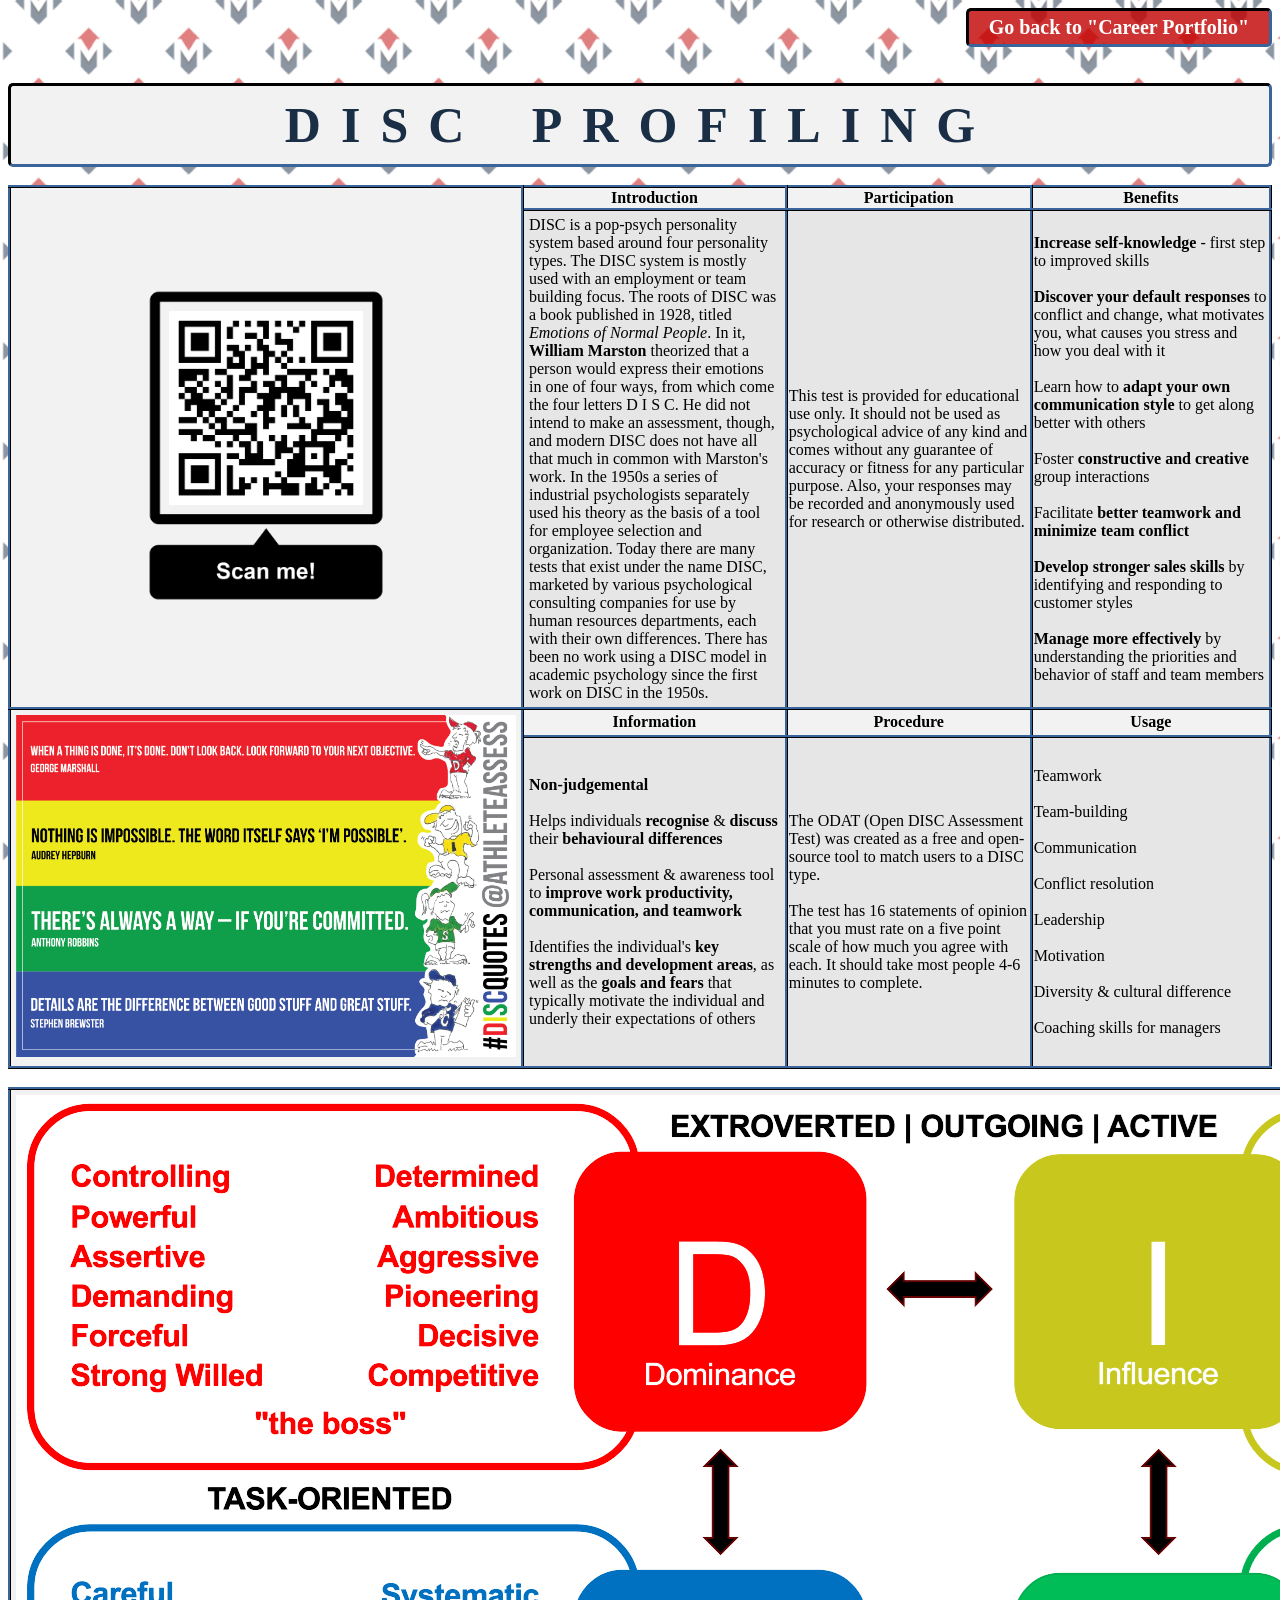
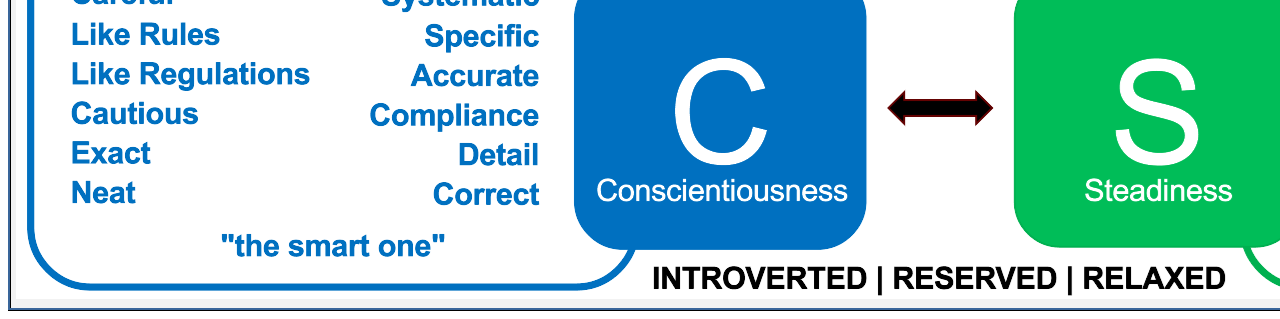
==== index.html @ 86ce3af9 "Update index.html" ====
<!-- Author: Michael John Montano -->
<!-- 1st - 11th Sprint Update: N/A -->
<!-- 12th Sprint Update: 09/07/2024 (Deadline: 09/15/2024)-->

<!DOCTYPE html>
<html>
<head>
    <link rel="stylesheet" type="text/css" href="styles.css">
    <link rel="icon" href="medal.png" type="image/x-icon">
    <link rel="shortcut icon" href="medal.png" type="image/x-icon">
</head>

<body>
<div class="background"></div>
<div class="center-container"><a href="https://mjamontano.github.io/Career_Portfolio/" class="home-button">Go back to "Career Portfolio"</a></div>
<br><br>
<div class="logo">DISC Profiling</div>
<br>
<table id="table1">
    <tr>
        <th rowspan="2"><img src="QR code.png" alt="QR code for DISC Assessment Test" class="badge1"></th>
        <th>Introduction</th>
        <th>Participation</th>
        <th>Benefits</th>
    </tr>
    <tr>
        <td>DISC is a pop-psych personality system based around four personality types. The DISC system is mostly used with an employment or team building focus. The roots of DISC was a book published in 1928, titled <i>Emotions of Normal People</i>. In it, <b>William Marston</b> theorized that a person would express their emotions in one of four ways, from which come the four letters D I S C. He did not intend to make an assessment, though, and modern DISC does not have all that much in common with Marston's work. In the 1950s a series of industrial psychologists separately used his theory as the basis of a tool for employee selection and organization. Today there are many tests that exist under the name DISC, marketed by various psychological consulting companies for use by human resources departments, each with their own differences. There has been no work using a DISC model in academic psychology since the first work on DISC in the 1950s.</td>        
        <td>This test is provided for educational use only. It should not be used as psychological advice of any kind and comes without any guarantee of accuracy or fitness for any particular purpose. Also, your responses may be recorded and anonymously used for research or otherwise distributed.</td>       
        <td><b>Increase self-knowledge</b> - first step to improved skills<br><br><b>Discover your default responses</b> to conflict and change, what motivates you, what causes you stress and how you deal with it<br><br>Learn how to <b>adapt your own communication style</b> to get along better with others<br><br>Foster <b>constructive and creative</b> group interactions<br><br>Facilitate <b>better teamwork and minimize team conflict</b><br><br><b>Develop stronger sales skills</b> by identifying and responding to customer styles<br><br><b>Manage more effectively</b> by understanding the priorities and behavior of staff and team members</td>
    </tr>
    <tr>
        <th rowspan="2"><img src="quotes.png" alt="Quotes per DISC Style" class="badge"></th>
        <th>Information</th>
        <th>Procedure</th>
        <th>Usage</th>
    </tr>
    <tr>         
        <td><b>Non-judgemental</b><br><br>Helps individuals <b>recognise</b> & <b>discuss</b> their <b>behavioural differences</b><br><br>Personal assessment & awareness tool to <b>improve work productivity, communication, and teamwork</b><br><br>Identifies the individual's <b>key strengths and development areas</b>, as well as the <b>goals and fears</b> that typically motivate the individual and underly their expectations of others</td>       
        <td>The ODAT (Open DISC Assessment Test) was created as a free and open-source tool to match users to a DISC type.<br><br>The test has 16 statements of opinion that you must rate on a five point scale of how much you agree with each. It should take most people 4-6 minutes to complete.</td>        
        <td>Teamwork<br><br>Team-building<br><br>Communication<br><br>Conflict resolution<br><br>Leadership<br><br>Motivation<br><br>Diversity & cultural difference<br><br>Coaching skills for managers</td>
    </tr>
</table><br>
<table id="table2">
    <tr>
        <th><img src="summary.png" alt="DISC Diagram" class="badge3"></th>
    </tr>
</table>
</body>
</html>
---- styles.css ----
/* 7th Sprint Update: 06/25/2024 (Deadline: 07/07/2024) 
    Changed color scheme from #0000cc to rgba(26, 46, 70, 1) & rgba(194, 0, 0 , 0.80)
    Added classes .background, .center-container, .home-button, .home-button:hover */

<style>
    body {
        background-color: #ffffff; /* Set your desired background color */
    }

    table {
        border-collapse: collapse;
        width: 100%;
    }
        
    table1, table2, table3, th, td {
        border: inset rgba(26, 46, 70, 1);
    }

    h1, h2, h3 {
        padding: 5px;
    }

    tr:nth-child(odd) {
        background-color: #f2f2f2;
    }   

    tr:nth-child(even) {
        background-color: #e6e6e6;
    }

    .background {
        background-image: url('Watermark 2.png');
        background-position: center; /* Centers the background image within the container */
        background-size: cover; /* Adjusts the size of the background image to cover the entire container */
        height: 100%;
        left: 0;
        position: fixed;
        top: 0;
        width: 100%;
        z-index: -1; /* Ensure the background is behind other content */
    }

    .badge {
        width: 500px; /* Set the desired width */
        height: auto; /* Maintain the aspect ratio */
    }

    .badge1 {
        width: 250px; /* Set the desired width */
        height: auto; /* Maintain the aspect ratio */
        margin-left: 125px;
        margin-right: 125px;  
    }

    .center-container {
        text-align: right;
    }

    /* Style for the home button */
    .home-button {
        display: inline-block;
        background-color: rgba(194, 0, 0 , 0.80);
        color: #fff;
        text-decoration: none;
        padding: 5px 20px;
        border-radius: 5px;
        font-size: 20px;
        font-weight: bold;
        border: solid;
        cursor: pointer;
        transition: background-color 0.3s ease;
        border: inset rgba(26, 46, 70, 1);
    }
    
    .home-button:hover {
        background-color: rgba(26, 46, 70, 1); /* Darker shade of the primary color on hover */
    }

    /* Logo styling */
    .logo {
        background-color: #f2f2f2; /* Background color of the logo */
        border: inset rgba(26, 46, 70, 1); /* Border color */
        border-radius: 5px; /* Rounded corners */
        color: rgba(26, 46, 70, 1); /* Change the color as needed */
        font-size: 50px;
        font-weight: bold;
        letter-spacing: 20px;
        padding: 10px;
        text-align: center;
        text-transform: uppercase;
        word-spacing: 15px;
    }

    .underline {
        text-decoration: underline;
    }

    /* Set fixed widths for columns */
    th:nth-child(1), td:nth-child(1) {
        width: 200px;
        padding: 5px;
    }

    th:nth-child(2) {
        width: 550px;
        text-align: center;
    }

    td:nth-child(2) {
        width: 550px;
        text-align: left;
    }

    th:nth-child(3) {
        width: 350px;
        text-align: center;
    }

    td:nth-child(3) {
        width: 350px;
        text-align: left;
    }

    th:nth-child(4) {
        width: 500px;
        text-align: center;
    }
    
    td:nth-child(4) {
        width: 500px;
        text-align: left;
    }

</style>
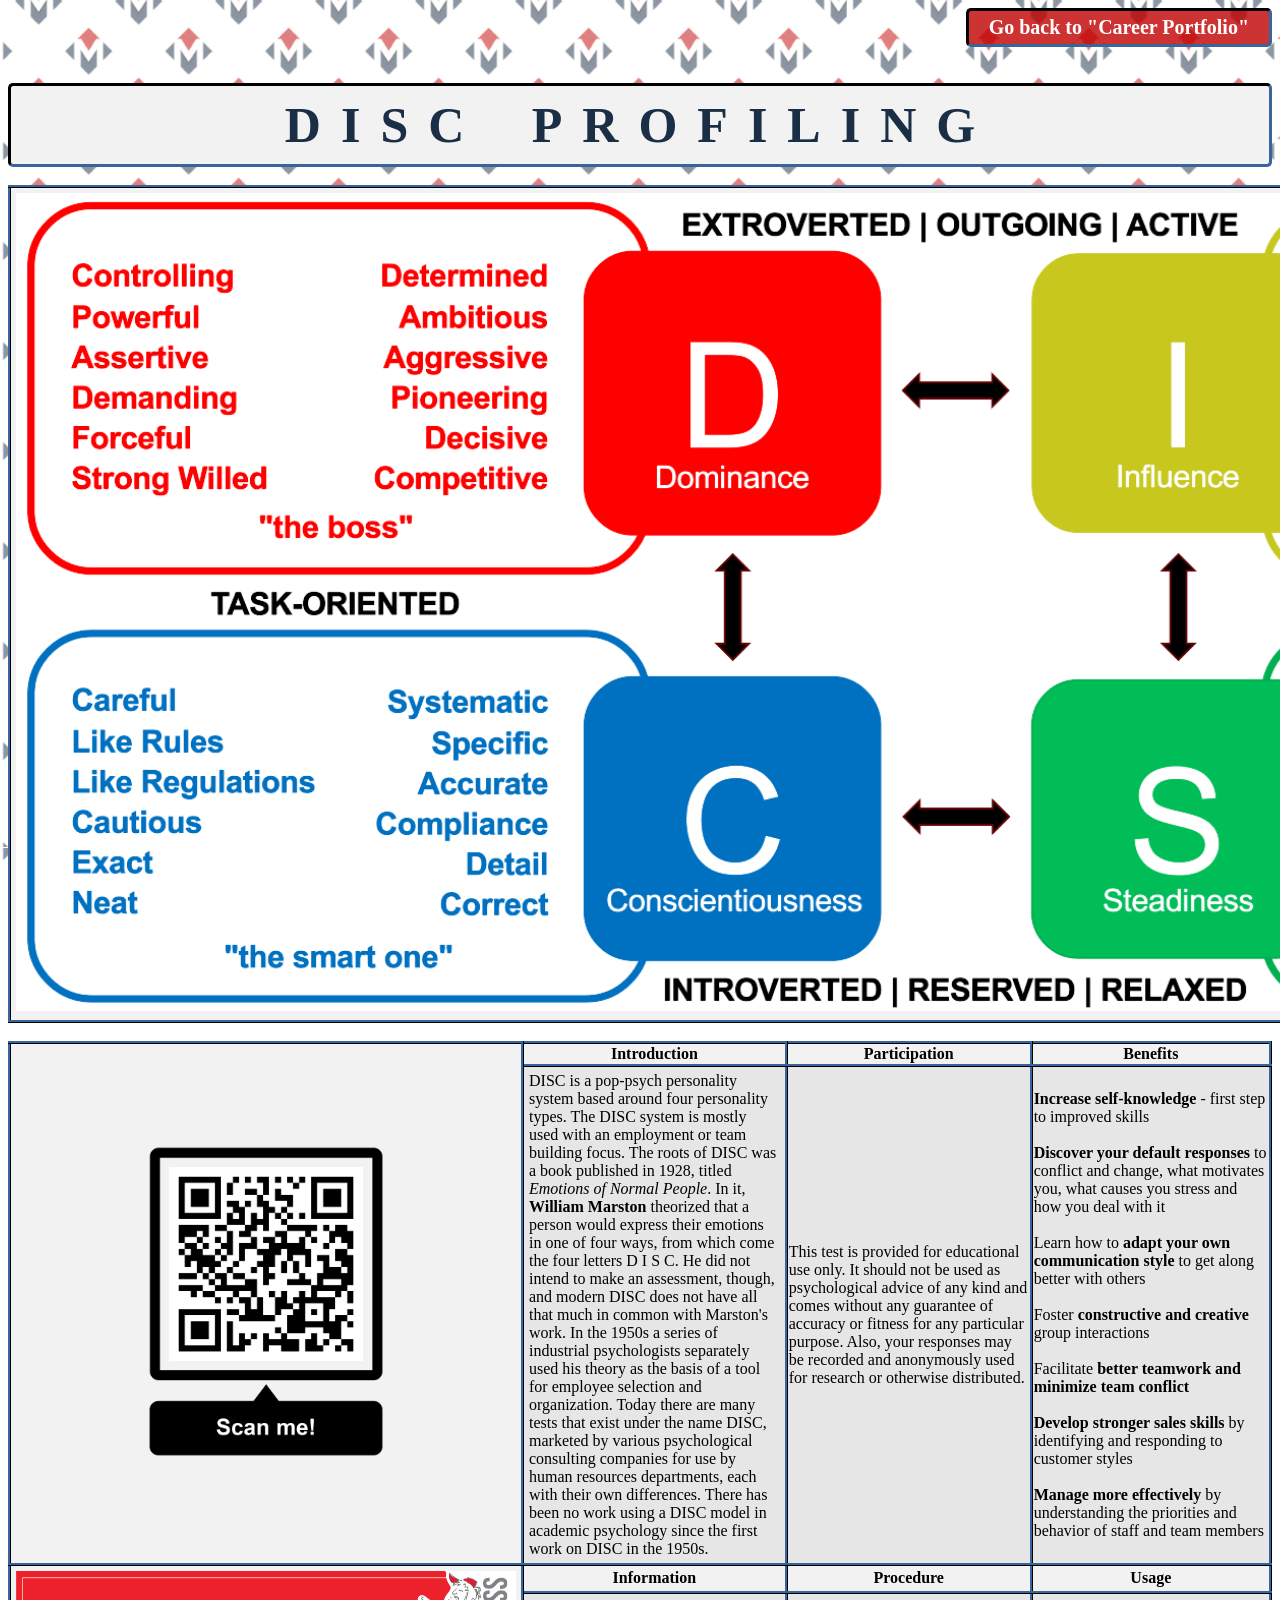
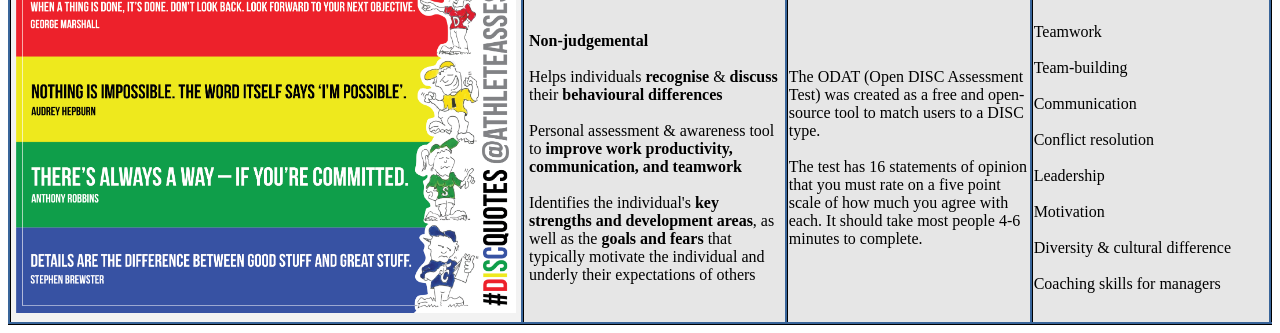
==== commit e7723dea: "Update index.html" ====
--- a/index.html
+++ b/index.html
@@ -17,6 +17,11 @@
 <div class="logo">DISC Profiling</div>
 <br>
 <table id="table1">
+    <tr>
+        <th><img src="summary.png" alt="DISC Diagram" class="badge3"></th>
+    </tr>
+</table><br>
+<table id="table2">
     <tr>
         <th rowspan="2"><img src="QR code.png" alt="QR code for DISC Assessment Test" class="badge1"></th>
         <th>Introduction</th>
@@ -39,11 +44,6 @@
         <td>The ODAT (Open DISC Assessment Test) was created as a free and open-source tool to match users to a DISC type.<br><br>The test has 16 statements of opinion that you must rate on a five point scale of how much you agree with each. It should take most people 4-6 minutes to complete.</td>        
         <td>Teamwork<br><br>Team-building<br><br>Communication<br><br>Conflict resolution<br><br>Leadership<br><br>Motivation<br><br>Diversity & cultural difference<br><br>Coaching skills for managers</td>
     </tr>
-</table><br>
-<table id="table2">
-    <tr>
-        <th><img src="summary.png" alt="DISC Diagram" class="badge3"></th>
-    </tr>
 </table>
 </body>
 </html>
--- a/styles.css
+++ b/styles.css
@@ -50,6 +50,11 @@
         height: auto; /* Maintain the aspect ratio */
         margin-left: 125px;
         margin-right: 125px;  
+    }
+
+    .badge3 {
+        width: 1880px; /* Set the desired width */
+        height: auto; /* Maintain the aspect ratio */
     }
 
     .center-container {
@@ -131,4 +136,4 @@
         text-align: left;
     }
 
-</style>+</style>
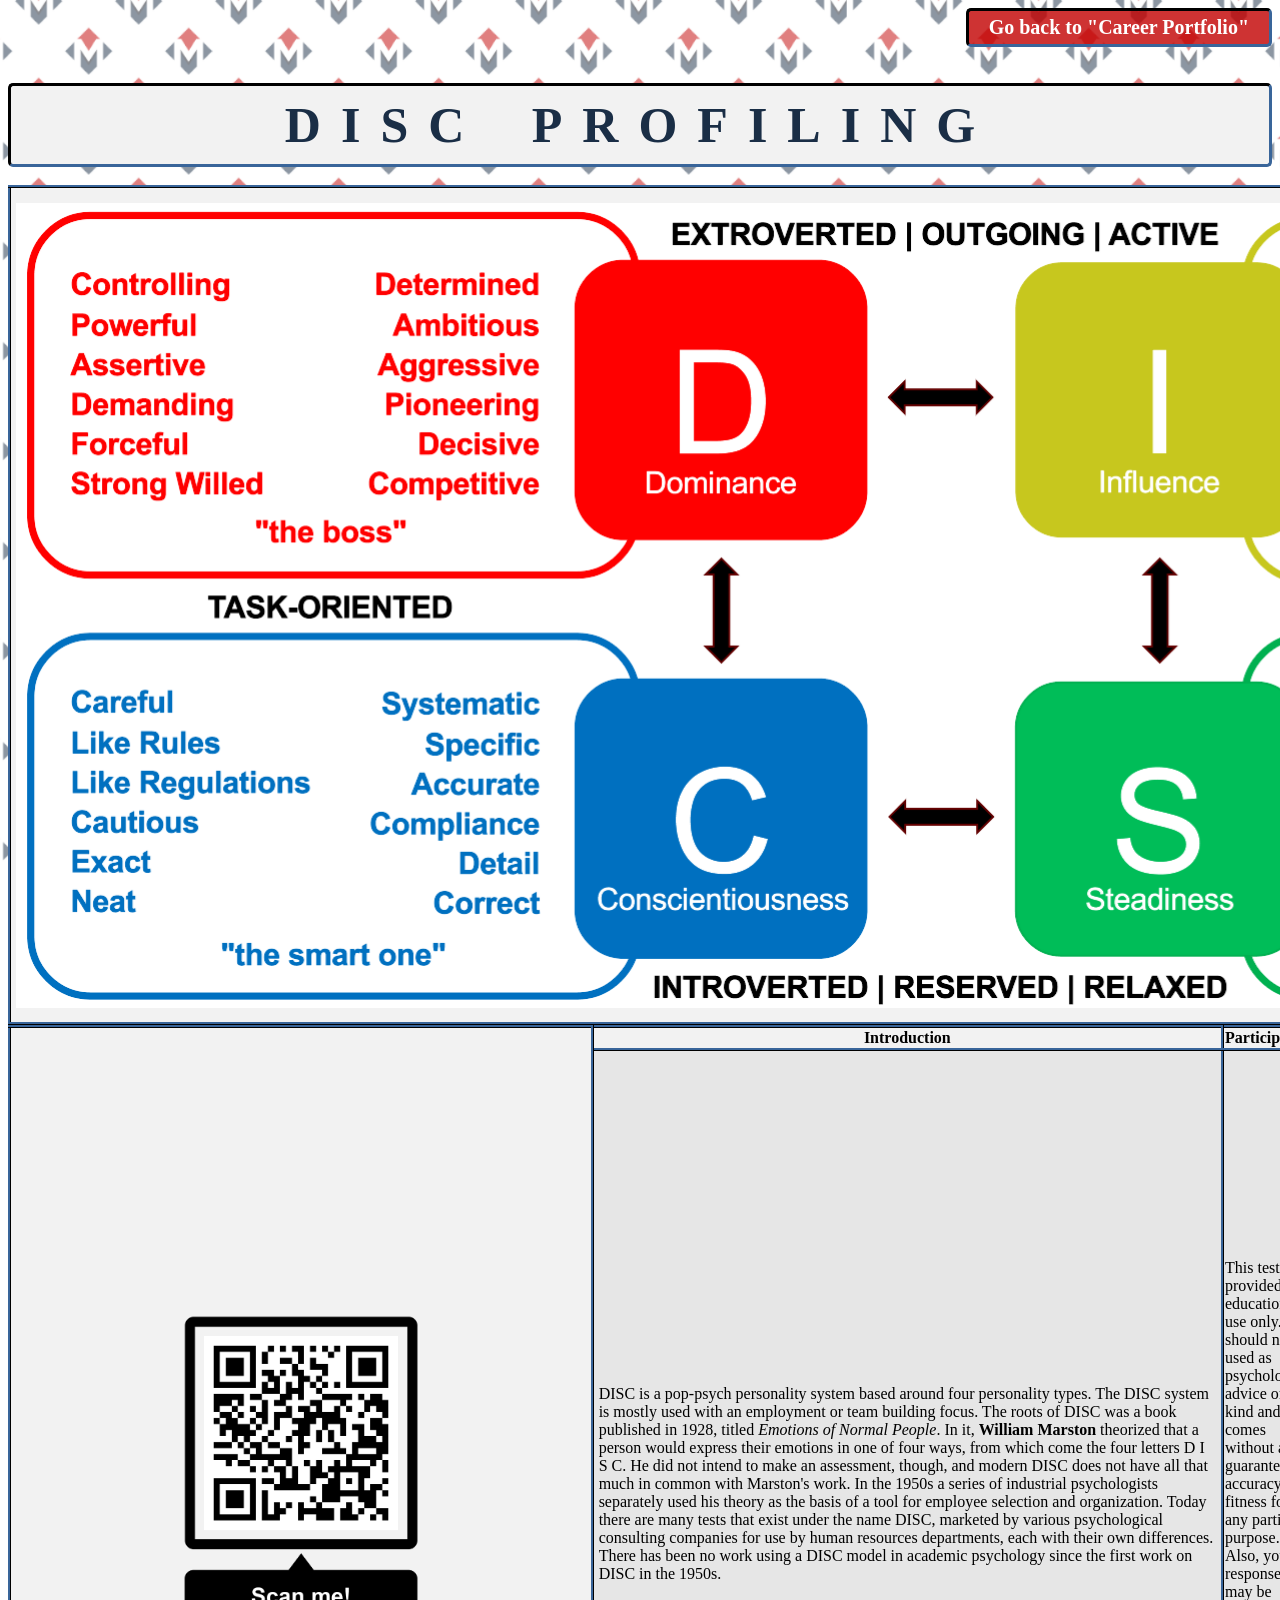
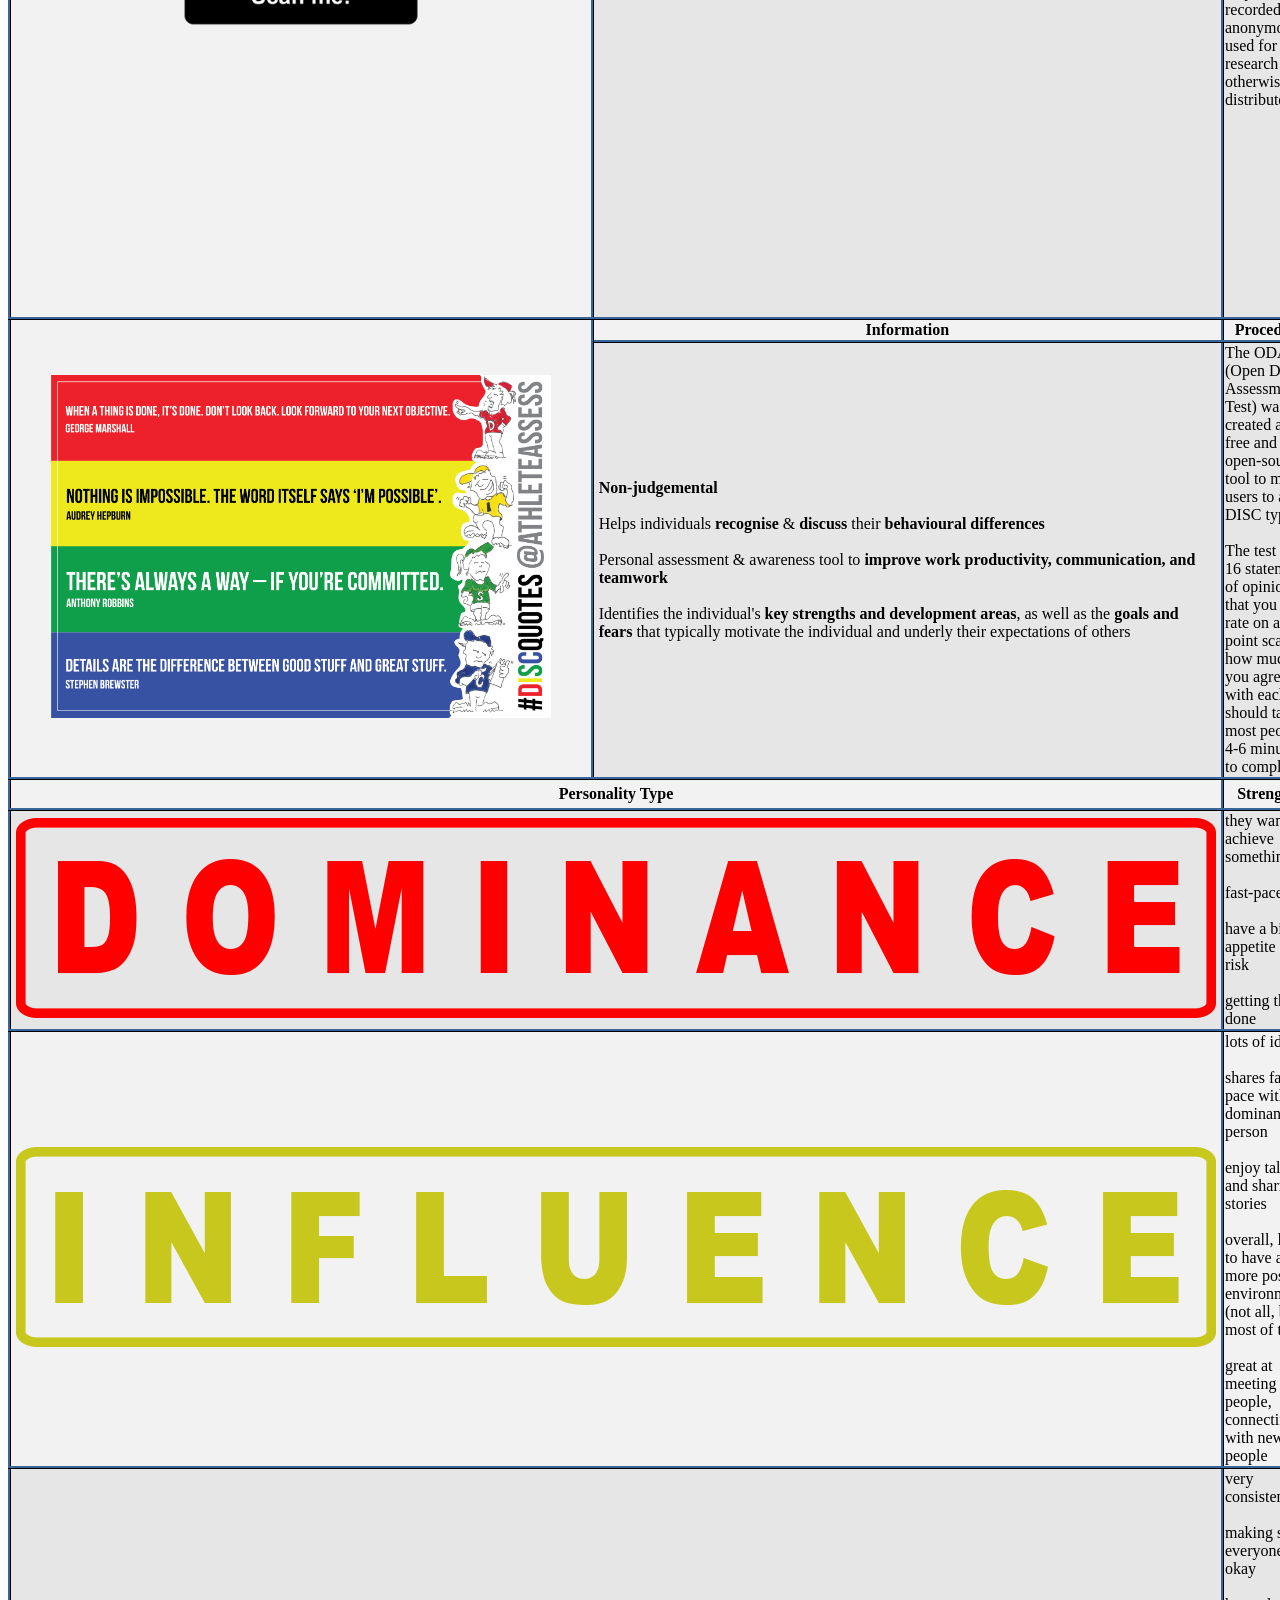
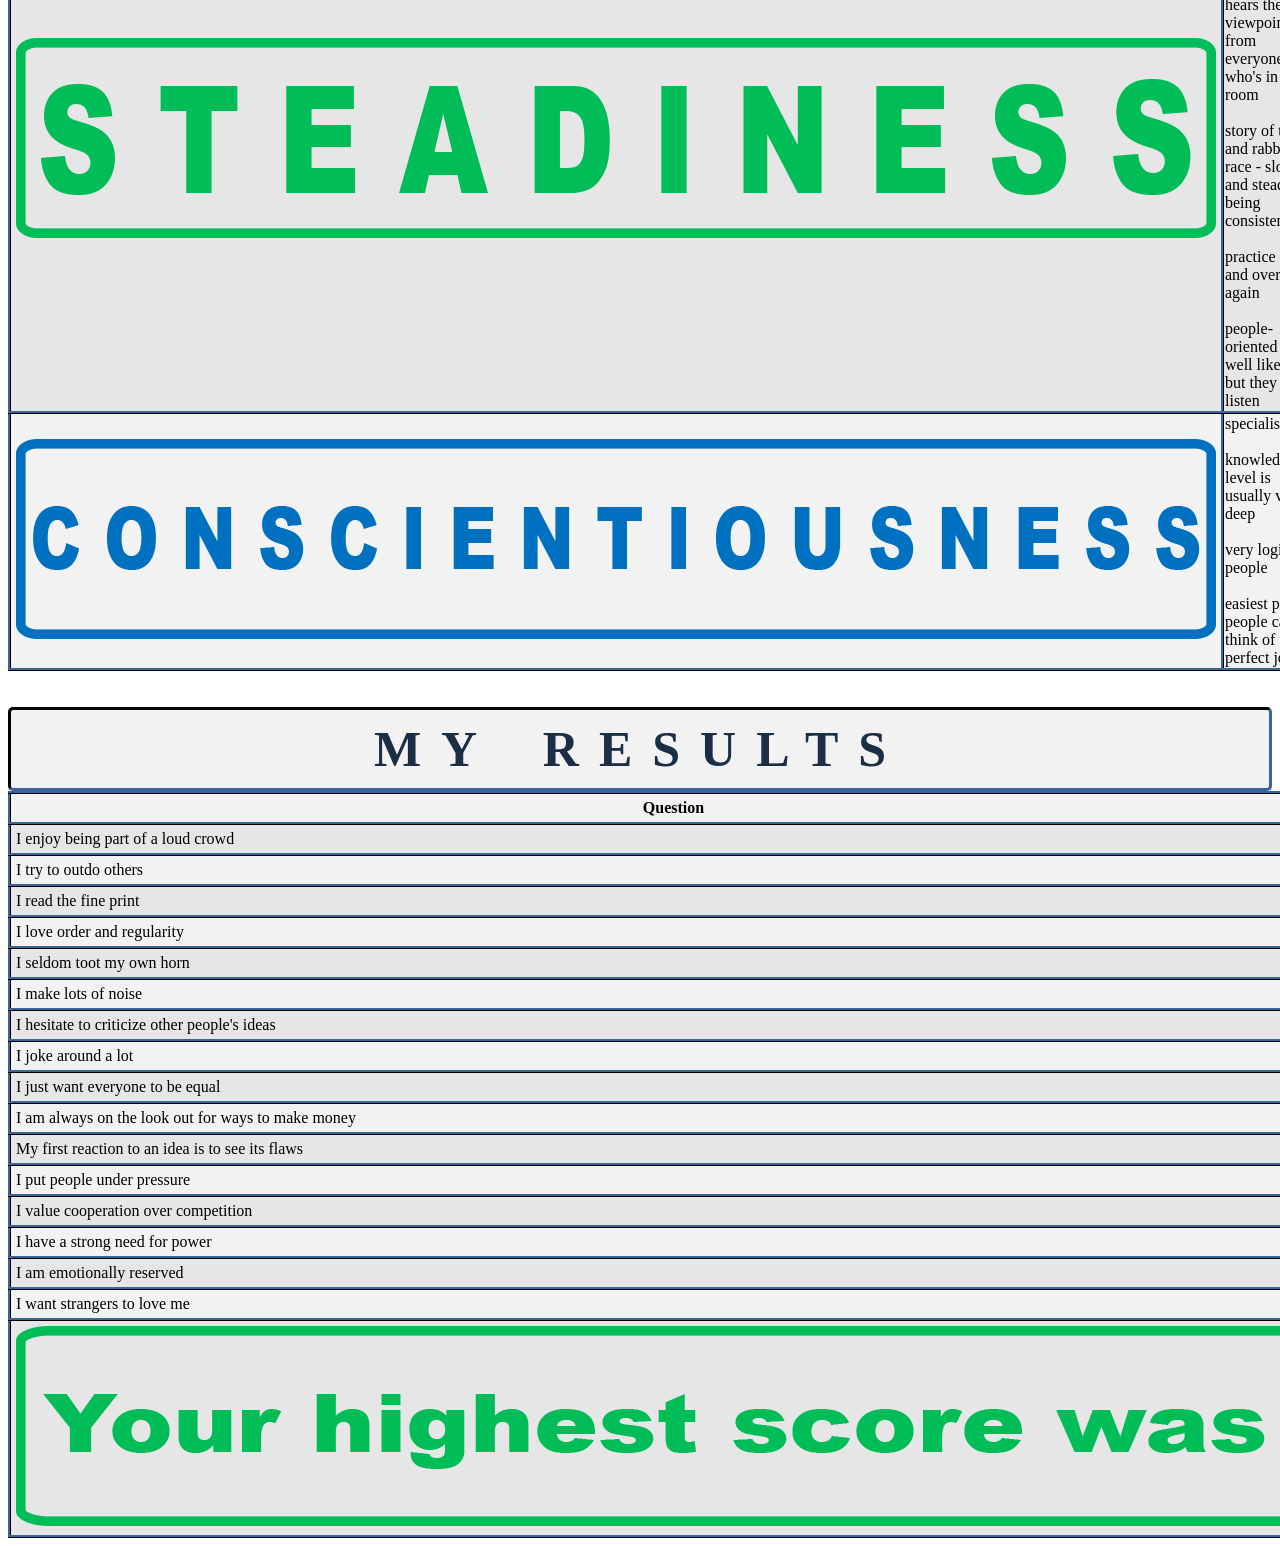
==== commit 5afb239a: "Update index.html" ====
--- a/index.html
+++ b/index.html
@@ -1,6 +1,7 @@
 <!-- Author: Michael John Montano -->
 <!-- 1st - 11th Sprint Update: N/A -->
 <!-- 12th Sprint Update: 09/07/2024 (Deadline: 09/15/2024)-->
+    <!-- 09/08/2024 Update: Added the Strengths and Weaknesses table & My Results summary-->
 
 <!DOCTYPE html>
 <html>
@@ -20,7 +21,7 @@
     <tr>
         <th><img src="summary.png" alt="DISC Diagram" class="badge3"></th>
     </tr>
-</table><br>
+</table>
 <table id="table2">
     <tr>
         <th rowspan="2"><img src="QR code.png" alt="QR code for DISC Assessment Test" class="badge1"></th>
@@ -44,6 +45,106 @@
         <td>The ODAT (Open DISC Assessment Test) was created as a free and open-source tool to match users to a DISC type.<br><br>The test has 16 statements of opinion that you must rate on a five point scale of how much you agree with each. It should take most people 4-6 minutes to complete.</td>        
         <td>Teamwork<br><br>Team-building<br><br>Communication<br><br>Conflict resolution<br><br>Leadership<br><br>Motivation<br><br>Diversity & cultural difference<br><br>Coaching skills for managers</td>
     </tr>
+    <tr>
+        <th colspan="2">Personality Type</th>
+        <th>Strengths</th>
+        <th>Weaknesses</th>
+    </tr>
+    <tr>
+        <td colspan="2"><img src="dominance.png" alt="Dominance"></td>
+        <td>they want to achieve something<br><br>fast-paced<br><br>have a big appetite for risk<br><br>getting things done</td>
+        <td>don't care so much about other people's emotions</td>
+    </tr>
+    <tr>
+        <td colspan="2"><img src="influence.png" alt="Influence"></td>
+        <td>lots of ideas<br><br>shares fast pace with the dominant person<br><br>enjoy talking and sharing stories<br><br>overall, like to have a more positive environment (not all, but most of them)<br><br>great at meeting new people, connecting with new people</td>
+        <td>not the greatest listeners<br><br>not so great at keeping promises / commitment</td>
+    </tr>
+    <tr>
+        <td colspan="2"><img src="steadiness.png" alt="Steadiness"></td>
+        <td>very consistent<br><br>making sure everyone's okay<br><br>hears the viewpoint from everyone who's in the room<br><br>story of turtle and rabbit race - slow and steady by being consistent<br><br>practice over and over again<br><br>people-oriented as well like I's, but they listen</td>
+        <td>quiter<br><br>shyer<br><br>don't like change</td>
+    </tr>
+    <tr>
+        <td colspan="2"><img src="conscientiousness.png" alt="Conscientiousness"></td>
+        <td>specialist<br><br>knowledge level is usually very deep<br><br>very logical people<br><br>easiest person people can think of for a perfect job</td>
+        <td>little bit shyer<br><br>never get to the point due to the many details to consider<br><br>little bit cold because they care more on logic, facts, the right way</td>
+    </tr>
+</table>
+<br><br>
+<div class="logo">My Results</div>
+<table id="table3">
+    <tr>
+        <th colspan="2">Question</th>
+        <th>Answer</th>
+    </tr>
+    <tr>
+        <td colspan="2">I enjoy being part of a loud crowd</td>
+        <td>Neutral</td>
+    </tr>
+    <tr>
+        <td colspan="2">I try to outdo others</td>
+        <td>Slightly Agree</td>
+    </tr>
+    <tr> 
+        <td colspan="2">I read the fine print</td>
+        <td>Agree</td>
+    </tr>
+    <tr>
+        <td colspan="2">I love order and regularity</td>
+        <td>Agree</td>
+    </tr>
+    <tr>
+        <td colspan="2">I seldom toot my own horn</td>
+        <td>Disagree</td>
+    </tr>
+    <tr>
+        <td colspan="2">I make lots of noise</td>
+        <td>Disagree</td>
+    </tr>
+    <tr>
+        <td colspan="2">I hesitate to criticize other people's ideas</td>
+        <td>Slightly Agree</td>
+    </tr>
+    <tr>
+        <td colspan="2">I joke around a lot</td>
+        <td>Slightly Agree</td>
+    </tr>
+    <tr>
+        <td colspan="2">I just want everyone to be equal</td>
+        <td>Agree</td>
+    </tr>
+    <tr>
+        <td colspan="2">I am always on the look out for ways to make money</td>
+        <td>Agree</td>
+    </tr>
+    <tr>
+        <td colspan="2">My first reaction to an idea is to see its flaws</td>
+        <td>Slightly Agree</td>
+    </tr>
+    <tr>
+        <td colspan="2">I put people under pressure</td>
+        <td>Disagree</td>
+    </tr>
+    <tr>
+        <td colspan="2">I value cooperation over competition</td>
+        <td>Agree</td>
+    </tr>
+    <tr>
+        <td colspan="2">I have a strong need for power</td>
+        <td>Neutral</td>
+    </tr>
+    <tr>
+        <td colspan="2">I am emotionally reserved</td>
+        <td>Slightly Agree</td>
+    </tr>
+    <tr>
+        <td colspan="2">I want strangers to love me</td>
+        <td>Slightly Agree</td>
+    </tr>
+    <tr>
+        <td colspan="3"><img src="score.png" alt="Score"></td>
+    </tr>
 </table>
 </body>
 </html>
--- a/styles.css
+++ b/styles.css
@@ -53,8 +53,10 @@
     }
 
     .badge3 {
-        width: 1880px; /* Set the desired width */
+        width: 1850px; /* Set the desired width */
         height: auto; /* Maintain the aspect ratio */
+        margin-top: 10px;
+        margin-bottom: 5px;
     }
 
     .center-container {
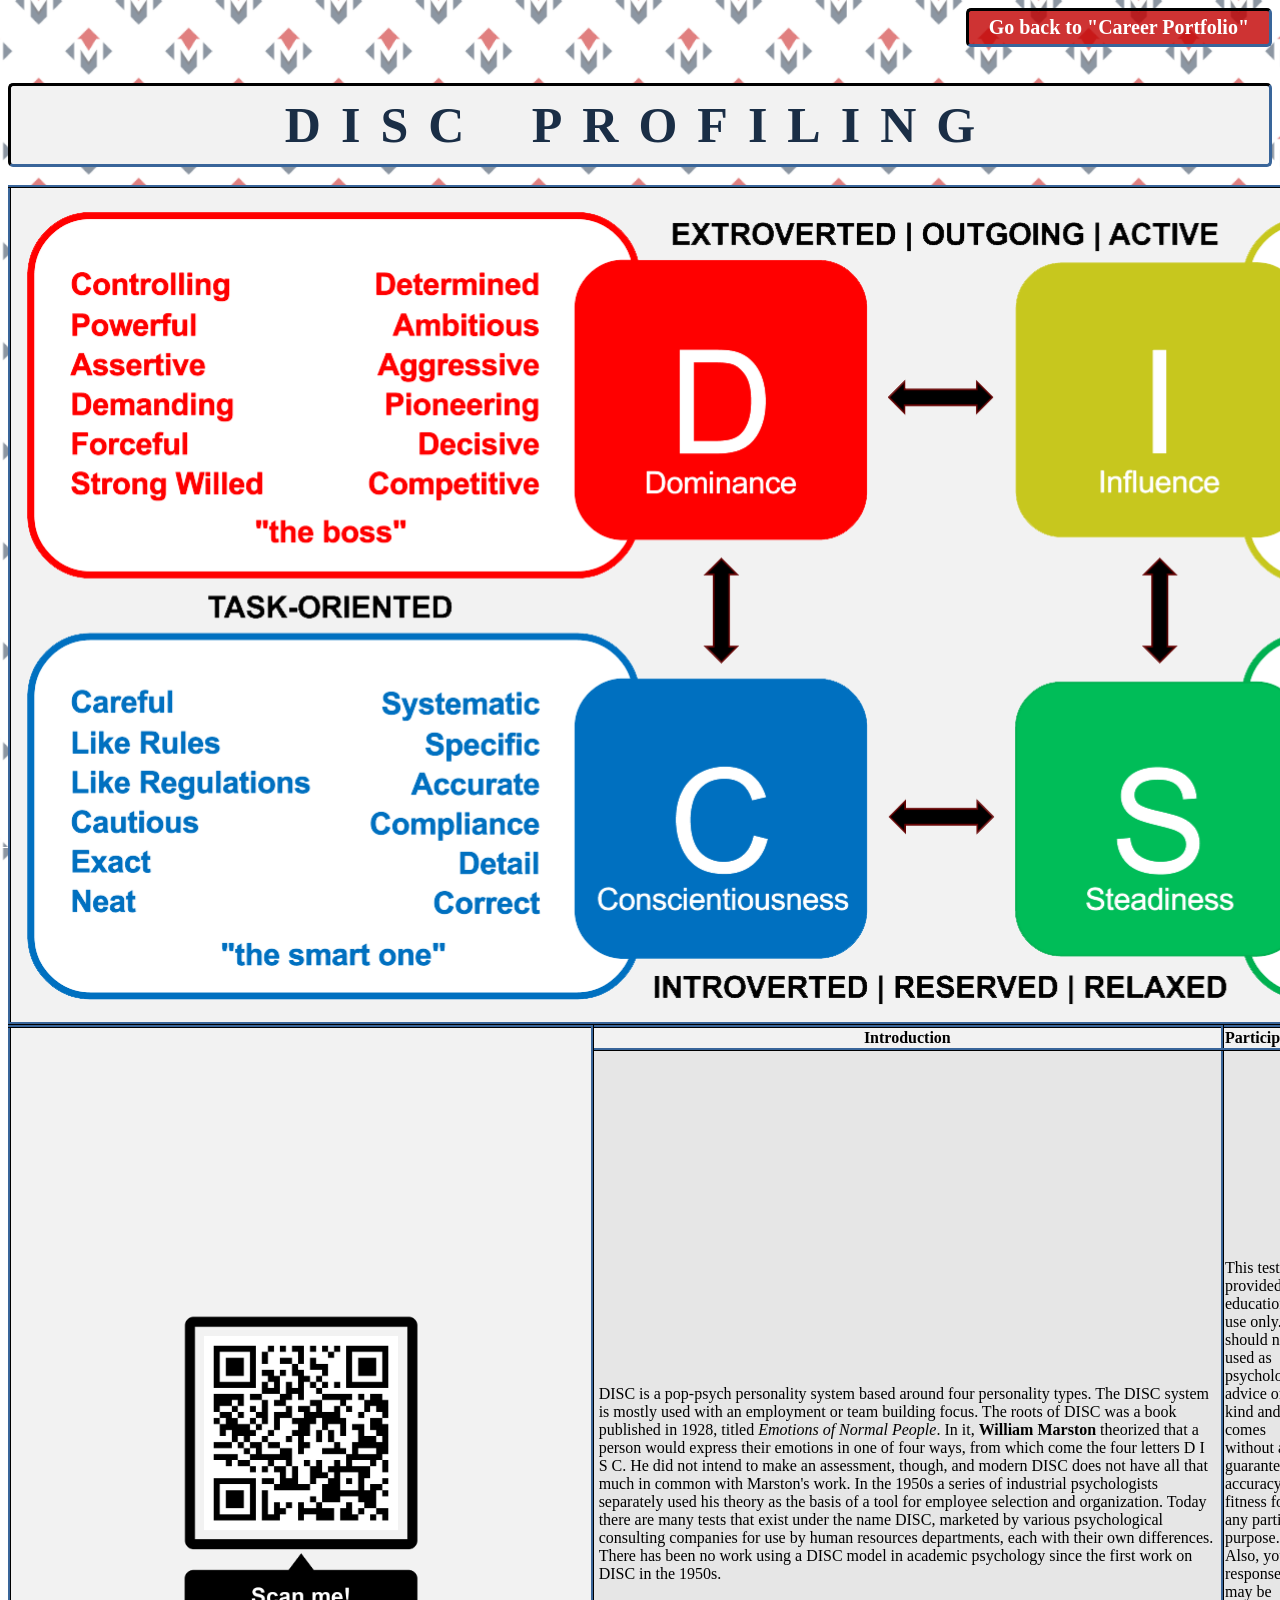
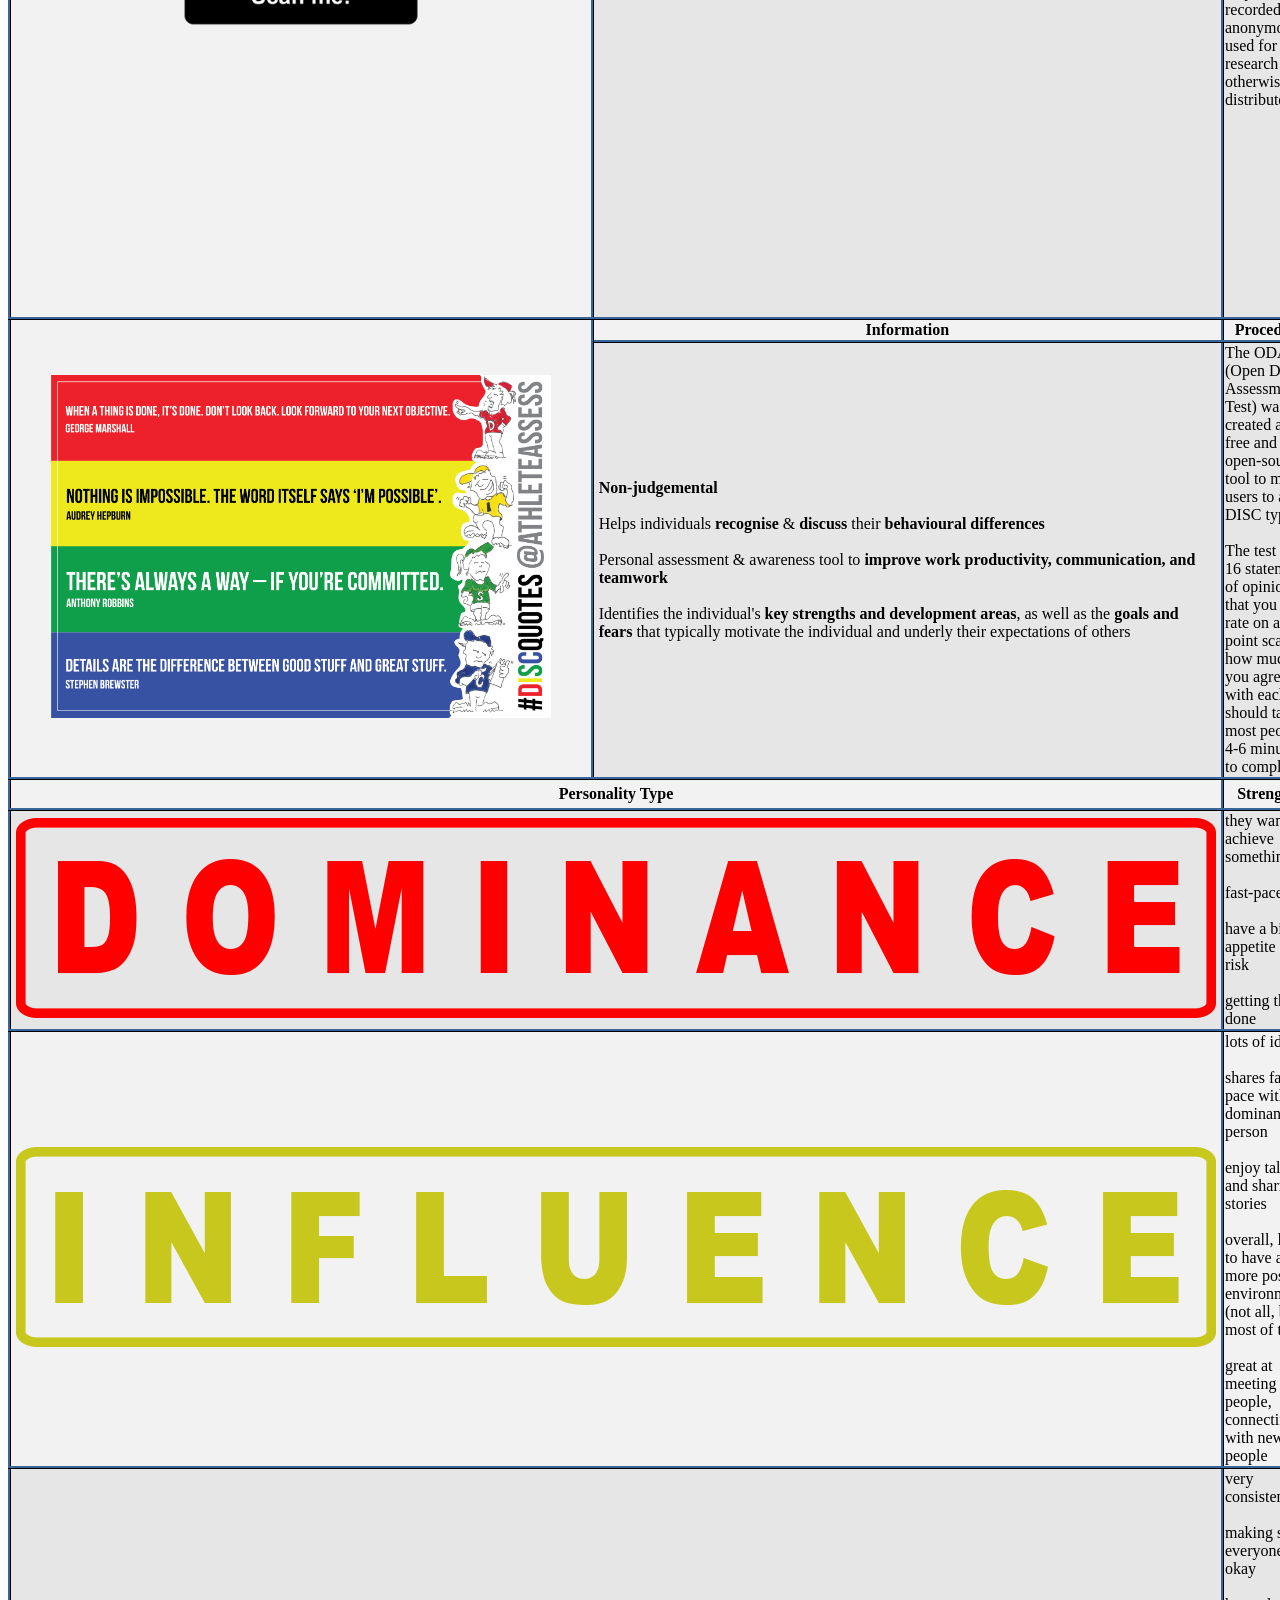
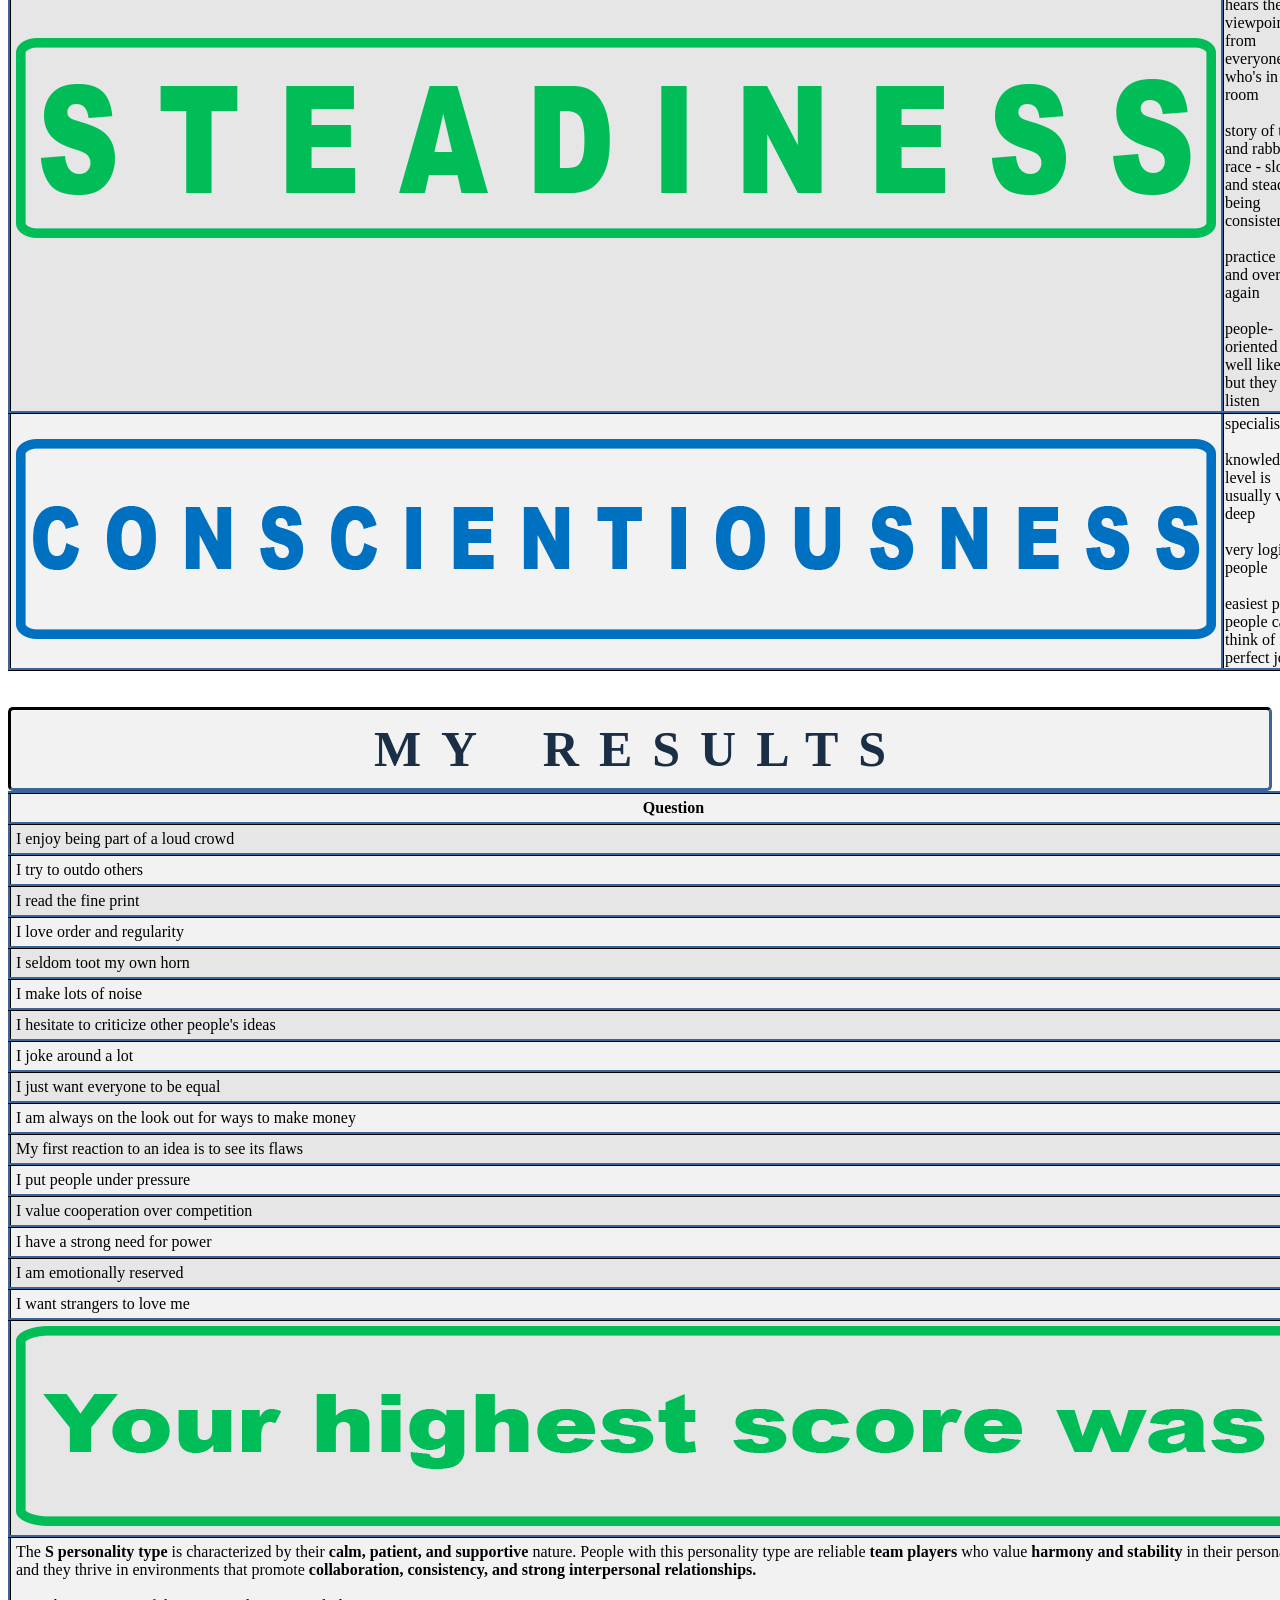
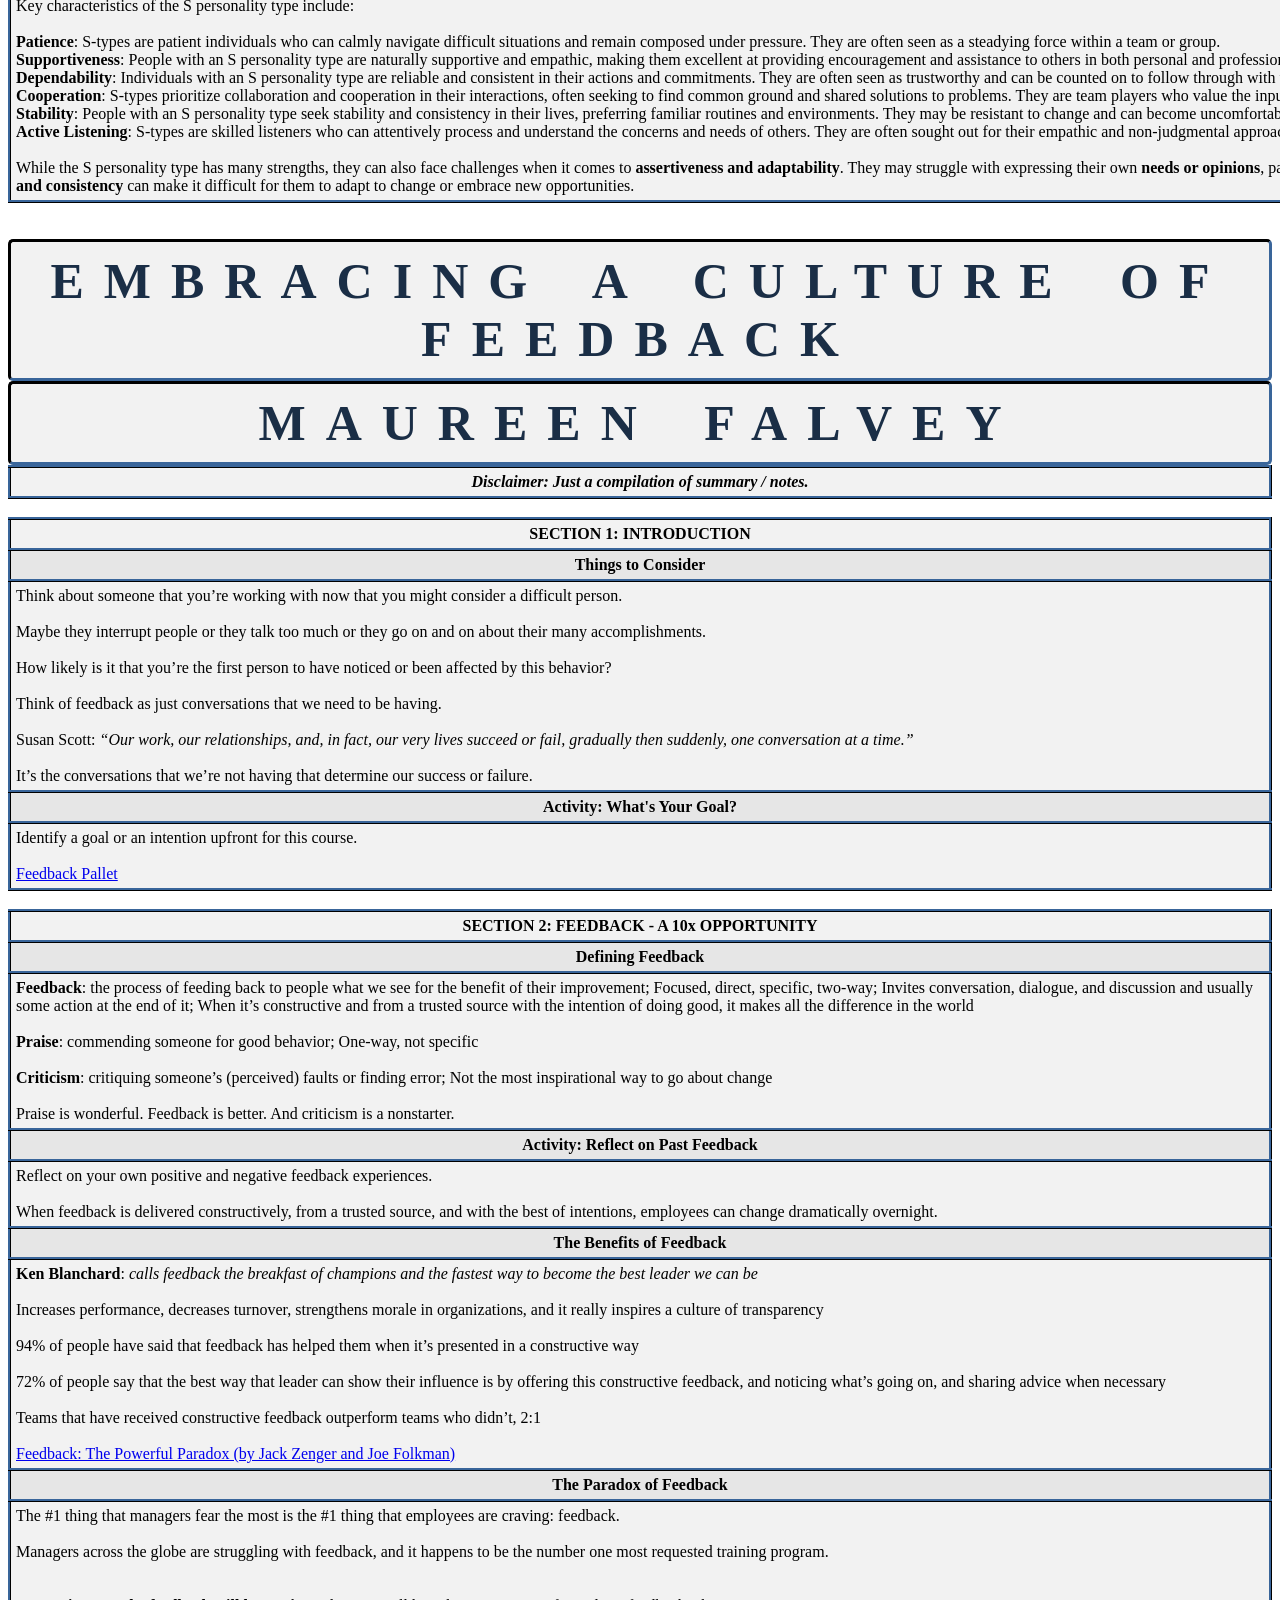
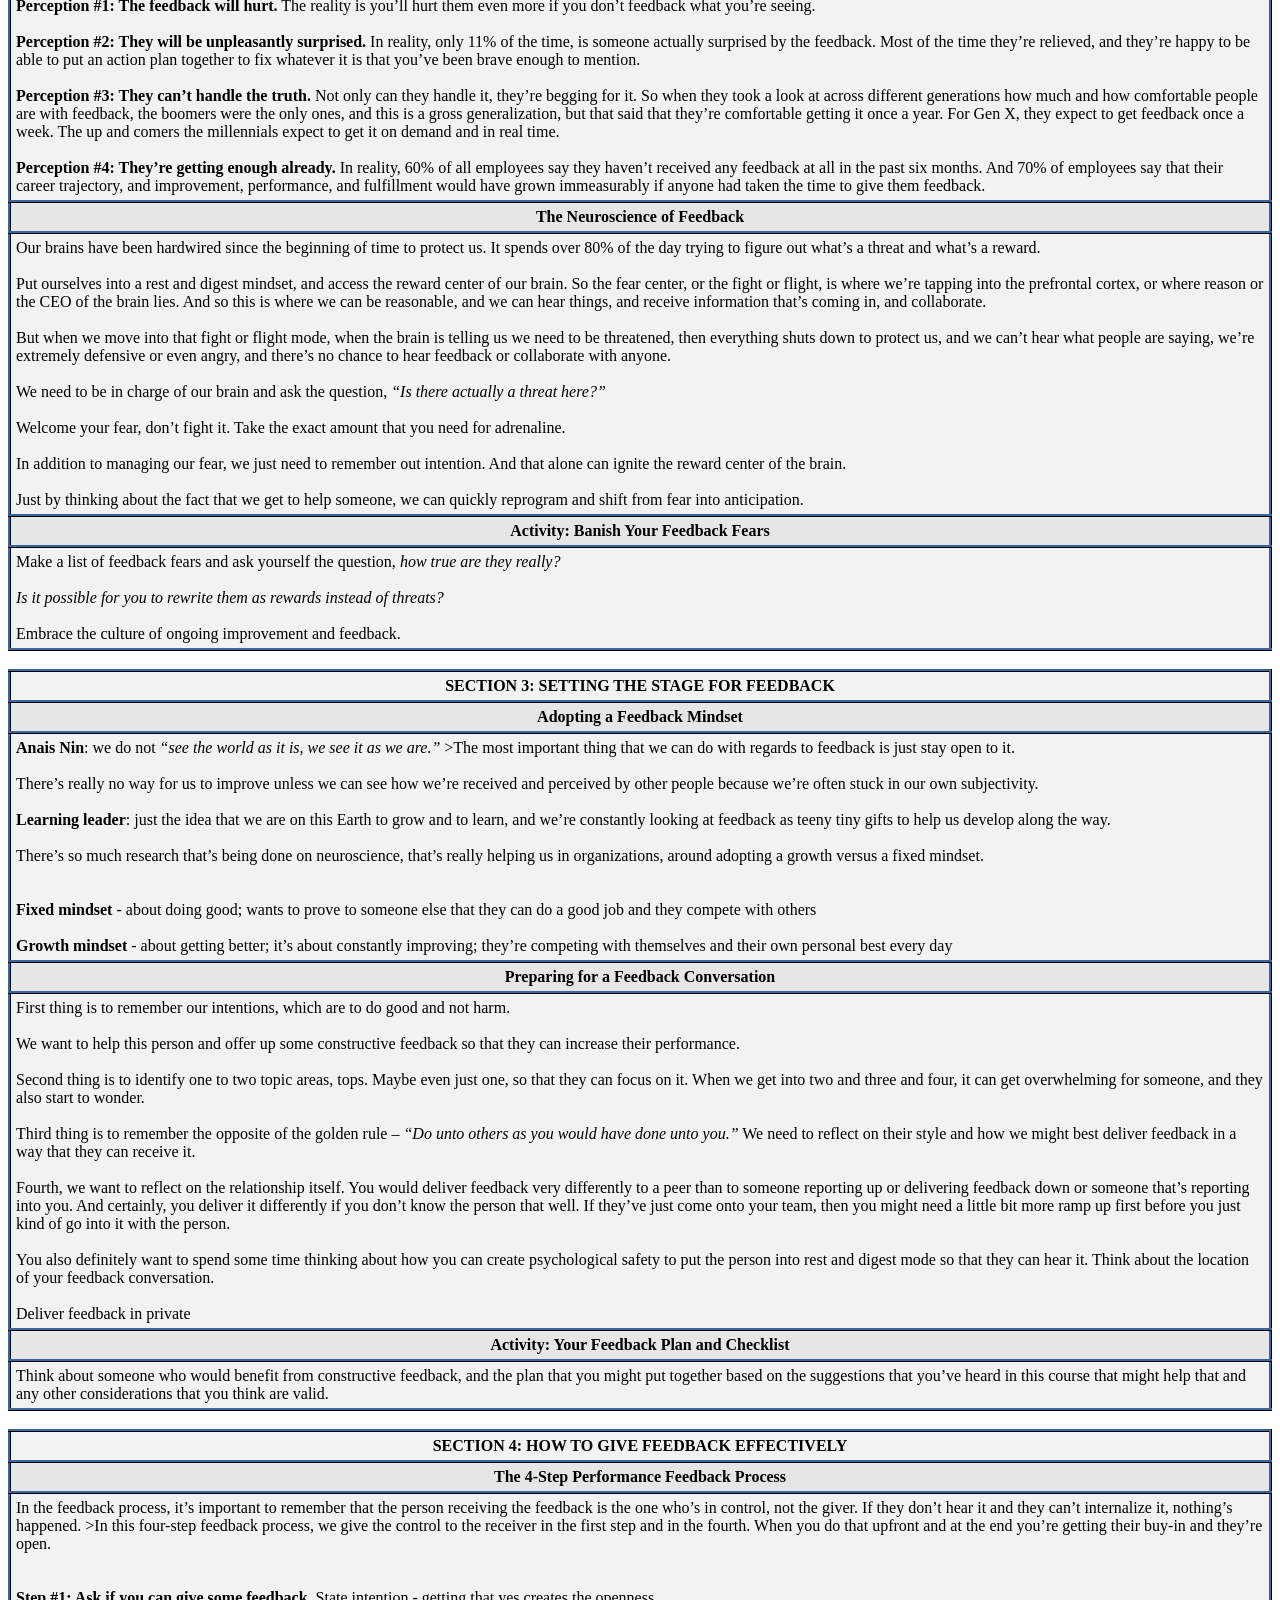
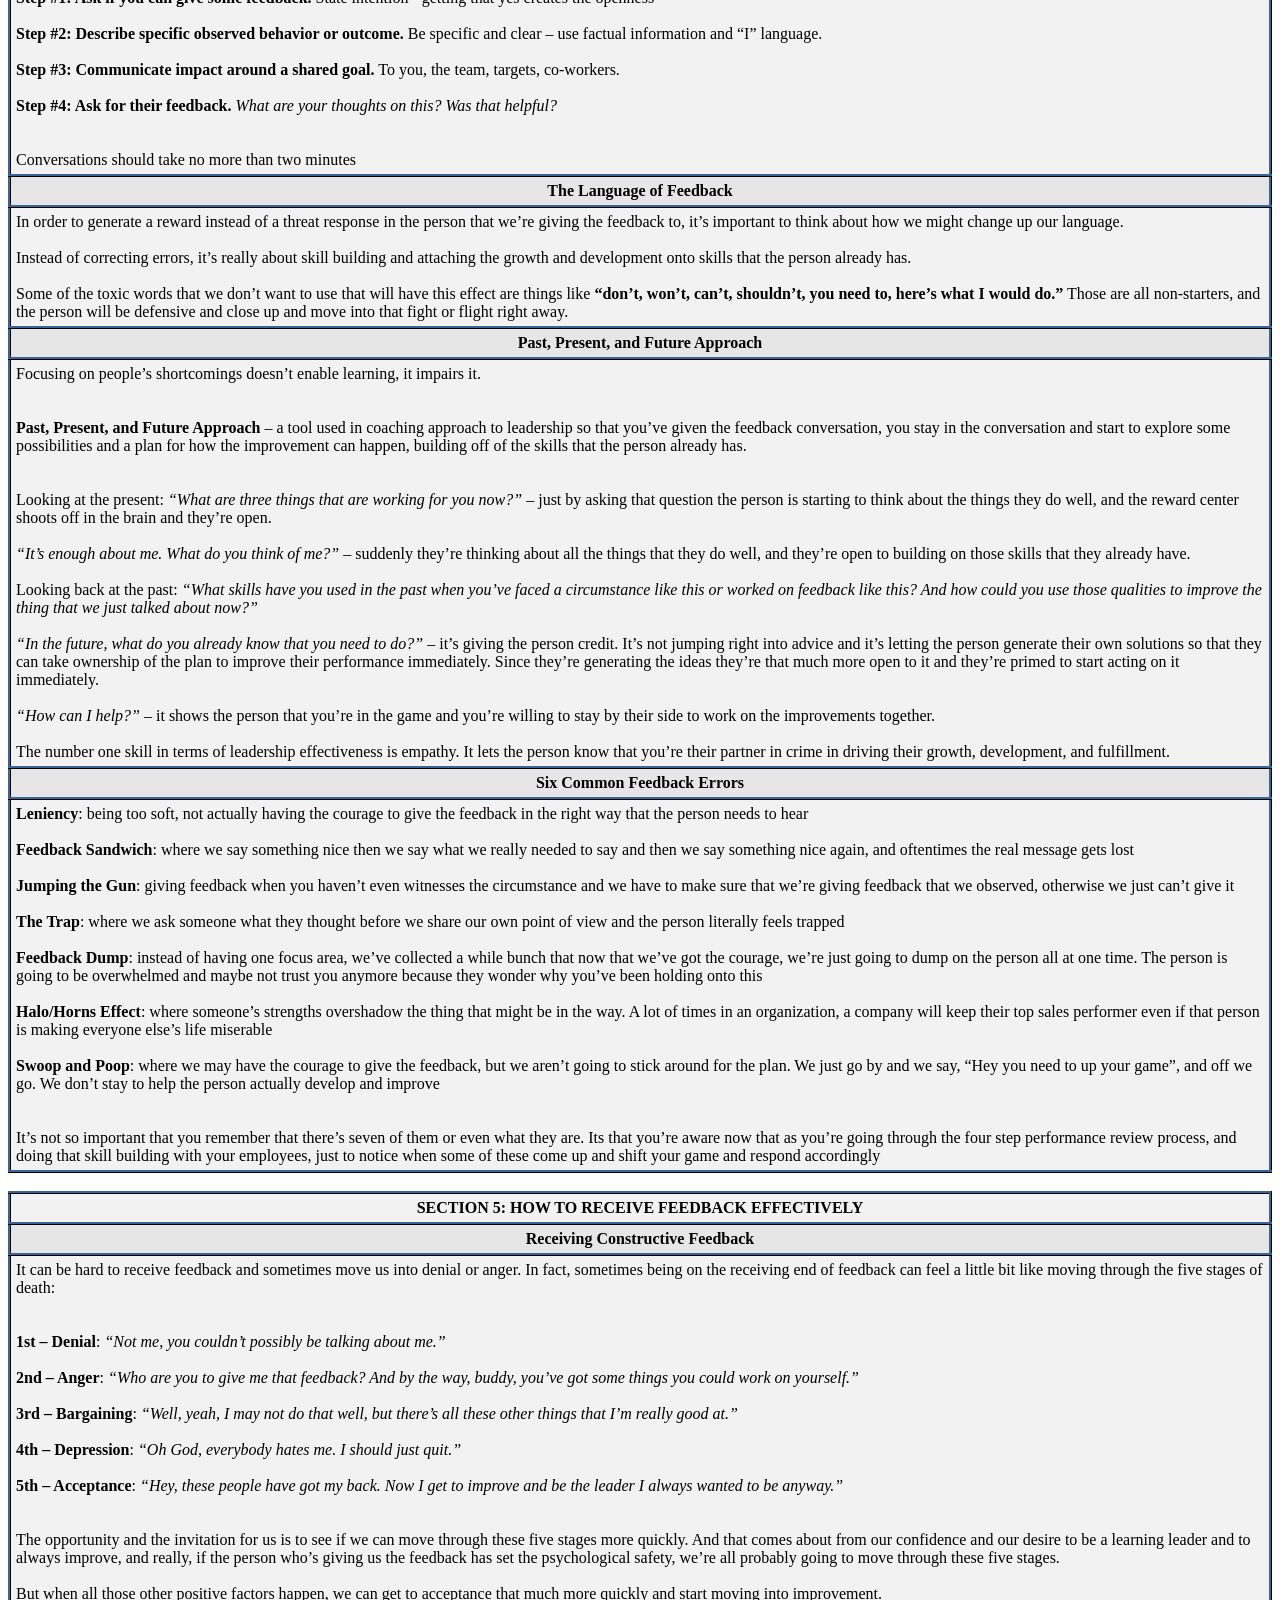
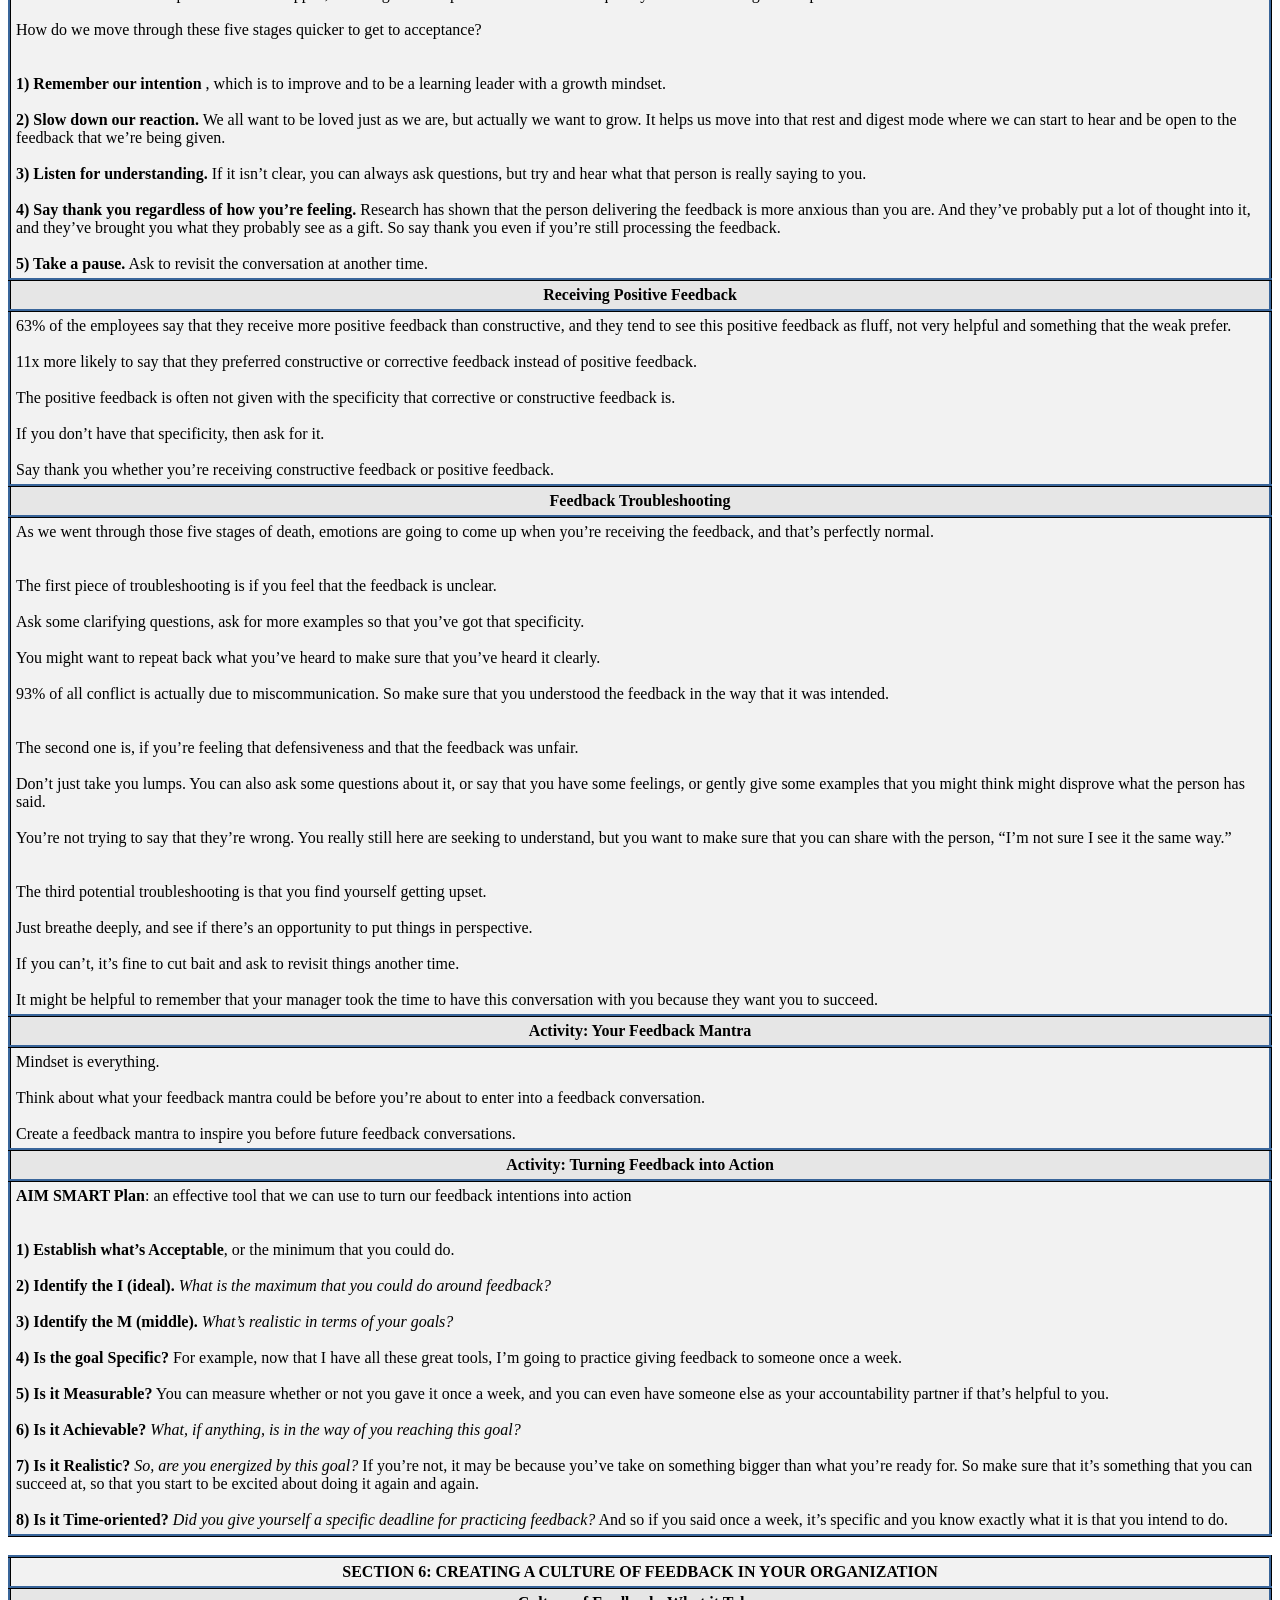
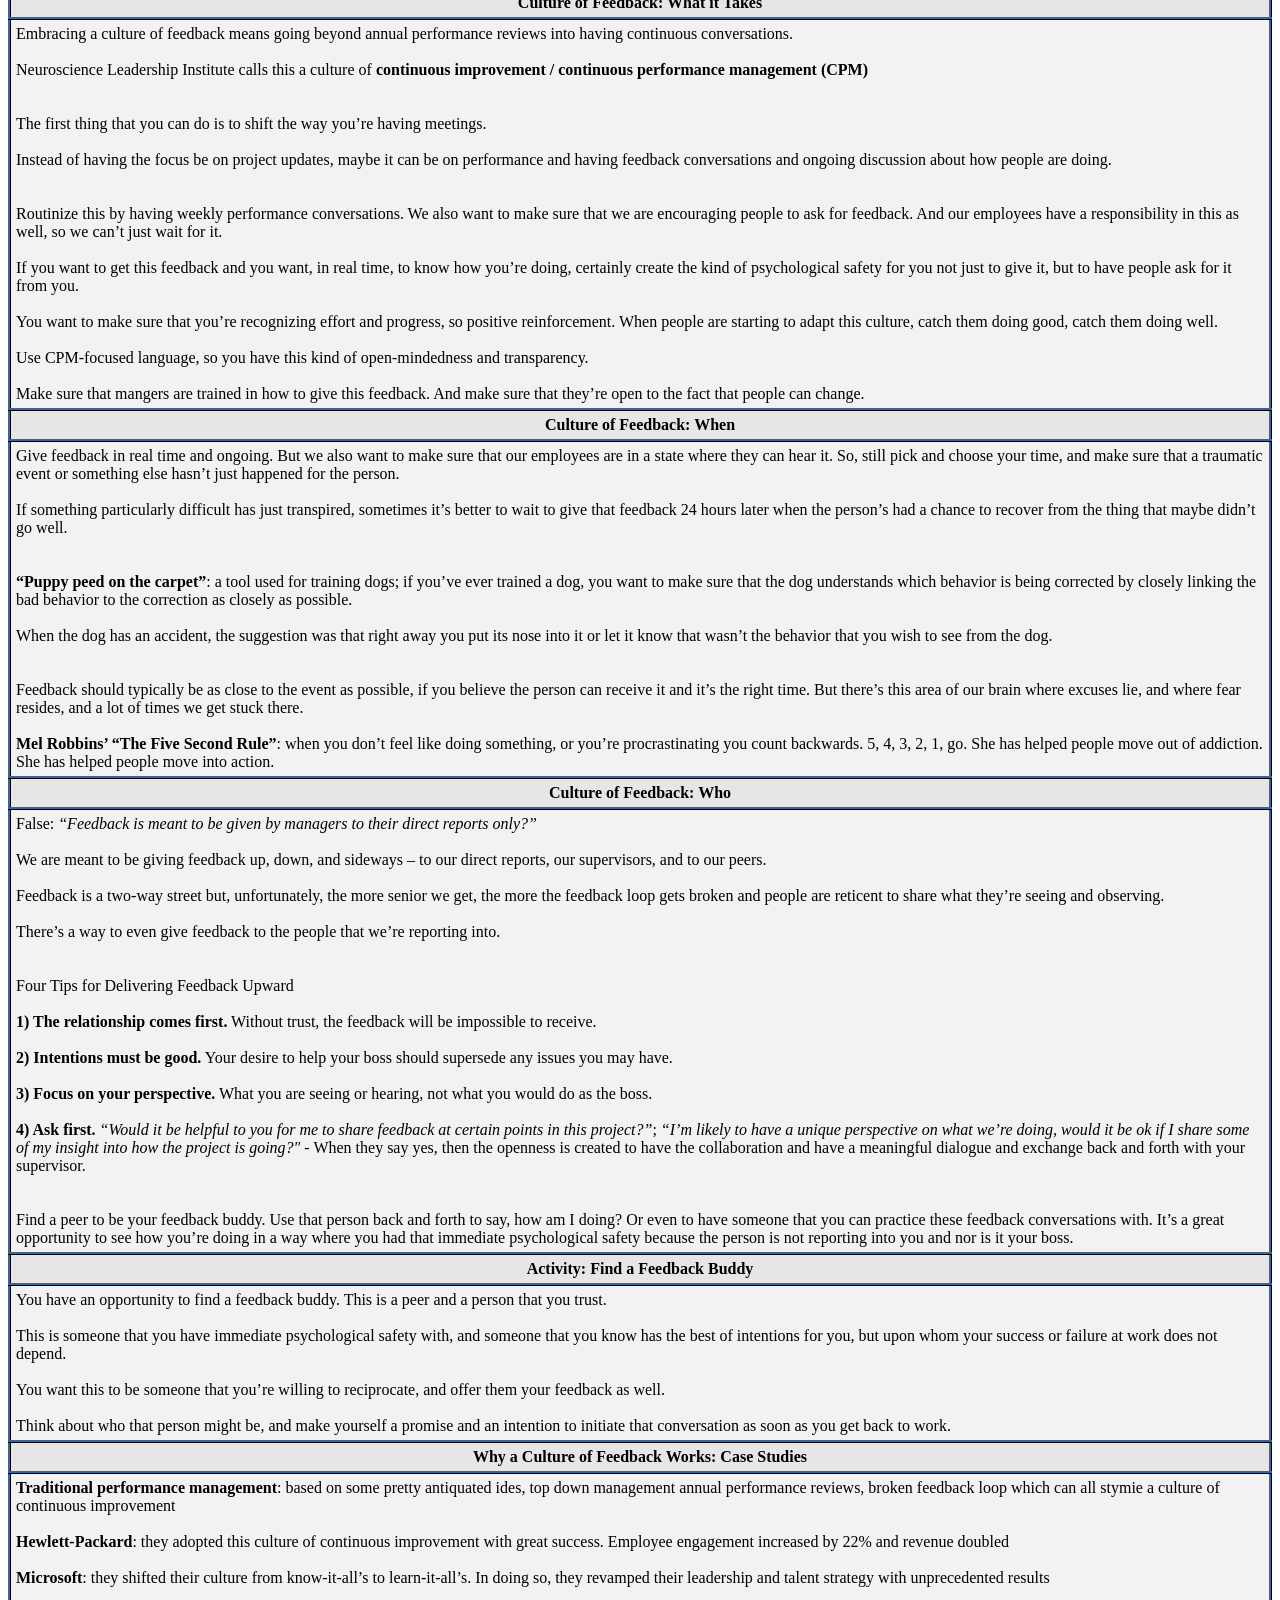
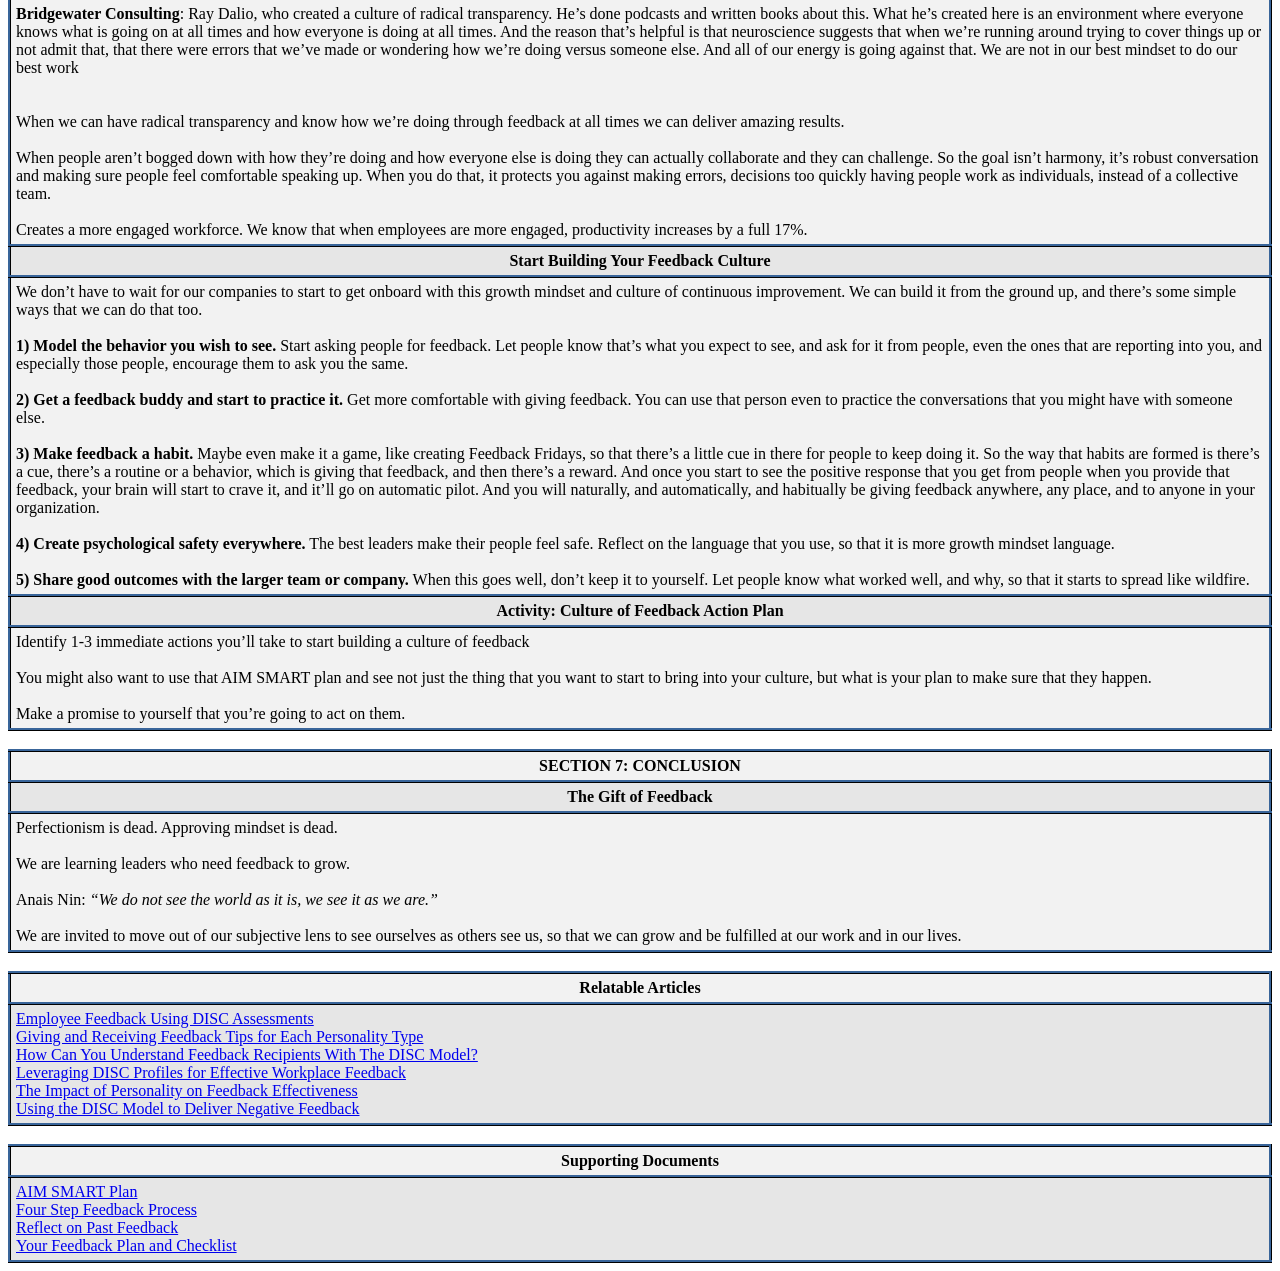
==== commit e719e04d: "Update index.html" ====
--- a/index.html
+++ b/index.html
@@ -1,8 +1,8 @@
 <!-- Author: Michael John Montano -->
 <!-- 1st - 11th Sprint Update: N/A -->
 <!-- 12th Sprint Update: 09/07/2024 (Deadline: 09/15/2024)-->
-    <!-- 09/08/2024 Update: Added the Strengths and Weaknesses table & My Results summary-->
-
+    <!-- 09/08/2024 Update: Added the Strengths and Weaknesses table, My Results summary, & Feedback relationship towards different DISC types-->
+    <!-- 09/10/2024 Update: Continuation to Section 5 and fixing the breaks-->
 <!DOCTYPE html>
 <html>
 <head>
@@ -74,76 +74,303 @@
 <br><br>
 <div class="logo">My Results</div>
 <table id="table3">
-    <tr>
-        <th colspan="2">Question</th>
-        <th>Answer</th>
-    </tr>
-    <tr>
-        <td colspan="2">I enjoy being part of a loud crowd</td>
-        <td>Neutral</td>
-    </tr>
-    <tr>
-        <td colspan="2">I try to outdo others</td>
-        <td>Slightly Agree</td>
-    </tr>
-    <tr> 
-        <td colspan="2">I read the fine print</td>
-        <td>Agree</td>
-    </tr>
-    <tr>
-        <td colspan="2">I love order and regularity</td>
-        <td>Agree</td>
-    </tr>
-    <tr>
-        <td colspan="2">I seldom toot my own horn</td>
-        <td>Disagree</td>
-    </tr>
-    <tr>
-        <td colspan="2">I make lots of noise</td>
-        <td>Disagree</td>
-    </tr>
-    <tr>
-        <td colspan="2">I hesitate to criticize other people's ideas</td>
-        <td>Slightly Agree</td>
-    </tr>
-    <tr>
-        <td colspan="2">I joke around a lot</td>
-        <td>Slightly Agree</td>
-    </tr>
-    <tr>
-        <td colspan="2">I just want everyone to be equal</td>
-        <td>Agree</td>
-    </tr>
-    <tr>
-        <td colspan="2">I am always on the look out for ways to make money</td>
-        <td>Agree</td>
-    </tr>
-    <tr>
-        <td colspan="2">My first reaction to an idea is to see its flaws</td>
-        <td>Slightly Agree</td>
-    </tr>
-    <tr>
-        <td colspan="2">I put people under pressure</td>
-        <td>Disagree</td>
-    </tr>
-    <tr>
-        <td colspan="2">I value cooperation over competition</td>
-        <td>Agree</td>
-    </tr>
-    <tr>
-        <td colspan="2">I have a strong need for power</td>
-        <td>Neutral</td>
-    </tr>
-    <tr>
-        <td colspan="2">I am emotionally reserved</td>
-        <td>Slightly Agree</td>
-    </tr>
-    <tr>
-        <td colspan="2">I want strangers to love me</td>
-        <td>Slightly Agree</td>
-    </tr>
-    <tr>
-        <td colspan="3"><img src="score.png" alt="Score"></td>
+    <tr><th colspan="2">Question</th><th>Answer</th></tr>
+    <tr><td colspan="2">I enjoy being part of a loud crowd</td><td>Neutral</td></tr>
+    <tr><td colspan="2">I try to outdo others</td><td>Slightly Agree</td></tr>
+    <tr><td colspan="2">I read the fine print</td><td>Agree</td></tr>
+    <tr><td colspan="2">I love order and regularity</td><td>Agree</td></tr>
+    <tr><td colspan="2">I seldom toot my own horn</td><td>Disagree</td></tr>
+    <tr><td colspan="2">I make lots of noise</td><td>Disagree</td></tr>
+    <tr><td colspan="2">I hesitate to criticize other people's ideas</td><td>Slightly Agree</td></tr>
+    <tr><td colspan="2">I joke around a lot</td><td>Slightly Agree</td></tr>
+    <tr><td colspan="2">I just want everyone to be equal</td><td>Agree</td></tr>
+    <tr><td colspan="2">I am always on the look out for ways to make money</td><td>Agree</td></tr>
+    <tr><td colspan="2">My first reaction to an idea is to see its flaws</td><td>Slightly Agree</td></tr>
+    <tr><td colspan="2">I put people under pressure</td><td>Disagree</td></tr>
+    <tr><td colspan="2">I value cooperation over competition</td><td>Agree</td></tr>
+    <tr><td colspan="2">I have a strong need for power</td><td>Neutral</td></tr>
+    <tr><td colspan="2">I am emotionally reserved</td><td>Slightly Agree</td></tr>
+    <tr><td colspan="2">I want strangers to love me</td><td>Slightly Agree</td></tr>
+    <tr><td colspan="3"><img src="score.png" alt="Score"></td></tr>
+    <tr><td colspan="3">The <b>S personality type</b> is characterized by their <b>calm, patient, and supportive</b> nature. People with this personality type are reliable <b>team players</b> who value <b>harmony and stability</b> in their personal and professional lives. They are often seen as <b>emphatic, good listeners, and cooperative</b>, and they thrive in environments that promote <b>collaboration, consistency, and strong interpersonal relationships.</b>
+        <br><br>Key characteristics of the S personality type include:
+        <br><br><b>Patience</b>: S-types are patient individuals who can calmly navigate difficult situations and remain composed under pressure. They are often seen as a steadying force within a team or group.
+        <br><b>Supportiveness</b>: People with an S personality type are naturally supportive and empathic, making them excellent at providing encouragement and assistance to others in both personal and professional contexts.
+        <br><b>Dependability</b>: Individuals with an S personality type are reliable and consistent in their actions and commitments. They are often seen as trustworthy and can be counted on to follow through with their responsibilities.
+        <br><b>Cooperation</b>: S-types prioritize collaboration and cooperation in their interactions, often seeking to find common ground and shared solutions to problems. They are team players who value the input and perspective of others.
+        <br><b>Stability</b>: People with an S personality type seek stability and consistency in their lives, preferring familiar routines and environments. They may be resistant to change and can become uncomfortable when faced with sudden disruptions or unexpected challenges.
+        <br><b>Active Listening</b>: S-types are skilled listeners who can attentively process and understand the concerns and needs of others. They are often sought out for their empathic and non-judgmental approach to communication.
+        <br><br>While the S personality type has many strengths, they can also face challenges when it comes to <b>assertiveness and adaptability</b>. They may struggle with expressing their own <b>needs or opinions</b>, particularly in situations where conflict may arise. Additionally, their strong desire for <b>stability and consistency</b> can make it difficult for them to adapt to change or embrace new opportunities.
+    </td></tr>
+</table>
+<br><br>
+<div class="logo">Embracing a Culture of Feedback</div>
+<div class="logo">Maureen Falvey</div>
+<table id="table4">
+    <tr><th><i>Disclaimer: Just a compilation of summary / notes.</i></th></tr>
+</table><br>
+<table id="table5">
+    <tr><th>SECTION 1: INTRODUCTION</th></tr>
+    <tr><th>Things to Consider</th></tr>
+    <tr><td>Think about someone that you’re working with now that you might consider a difficult person.
+        <br><br>Maybe they interrupt people or they talk too much or they go on and on about their many accomplishments.
+        <br><br>How likely is it that you’re the first person to have noticed or been affected by this behavior?
+        <br><br>Think of feedback as just conversations that we need to be having.
+        <br><br>Susan Scott: <i>“Our work, our relationships, and, in fact, our very lives succeed or fail, gradually then suddenly, one conversation at a time.”</i>
+        <br><br>It’s the conversations that we’re not having that determine our success or failure.
+    </td></tr>
+    <tr><th>Activity: What's Your Goal?</th></tr>
+    <tr><td>Identify a goal or an intention upfront for this course.
+        <br><br><a href="https://padlet.com/mfalveycoaching/your-feedback-goal-znszkv7b5uj9">Feedback Pallet</a>
+    </td></tr>
+</table><br>
+<table id="table6">
+    <tr><th>SECTION 2: FEEDBACK - A 10x OPPORTUNITY</th></tr>
+    <tr><th>Defining Feedback</th></tr>
+    <tr><td><b>Feedback</b>: the process of feeding back to people what we see for the benefit of their improvement; Focused, direct, specific, two-way; Invites conversation, dialogue, and discussion and usually some action at the end of it; When it’s constructive and from a trusted source with the intention of doing good, it makes all the difference in the world
+        <br><br><b>Praise</b>: commending someone for good behavior; One-way, not specific
+        <br><br><b>Criticism</b>: critiquing someone’s (perceived) faults or finding error; Not the most inspirational way to go about change
+        <br><br>Praise is wonderful. Feedback is better. And criticism is a nonstarter.
+    </td></tr>
+    <tr><th>Activity: Reflect on Past Feedback</th></tr>
+    <tr><td>Reflect on your own positive and negative feedback experiences.
+        <br><br>When feedback is delivered constructively, from a trusted source, and with the best of intentions, employees can change dramatically overnight.
+    </td></tr>
+    <tr><th>The Benefits of Feedback</th></tr>
+    <tr><td><b>Ken Blanchard</b>: <i>calls feedback the breakfast of champions and the fastest way to become the best leader we can be</i>
+        <br><br>Increases performance, decreases turnover, strengthens morale in organizations, and it really inspires a culture of transparency
+        <br><br>94% of people have said that feedback has helped them when it’s presented in a constructive way
+        <br><br>72% of people say that the best way that leader can show their influence is by offering this constructive feedback, and noticing what’s going on, and sharing advice when necessary
+        <br><br>Teams that have received constructive feedback outperform teams who didn’t, 2:1
+        <br><br><a href="https://zengerfolkman.com/wp-content/uploads/2019/08/Feedback-the-Powerful-Paradox_WP-2019.pdf">Feedback: The Powerful Paradox (by Jack Zenger and Joe Folkman)</a>
+    </td></tr>
+    <tr><th>The Paradox of Feedback</th></tr>
+    <tr><td>The #1 thing that managers fear the most is the #1 thing that employees are craving: feedback.
+        <br><br>Managers across the globe are struggling with feedback, and it happens to be the number one most requested training program.
+        <br><br><br><b>Perception #1: The feedback will hurt.</b> The reality is you’ll hurt them even more if you don’t feedback what you’re seeing.
+        <br><br><b>Perception #2: They will be unpleasantly surprised.</b> In reality, only 11% of the time, is someone actually surprised by the feedback. Most of the time they’re relieved, and they’re happy to be able to put an action plan together to fix whatever it is that you’ve been brave enough to mention.
+        <br><br><b>Perception #3: They can’t handle the truth.</b> Not only can they handle it, they’re begging for it. So when they took a look at across different generations how much and how comfortable people are with feedback, the boomers were the only ones, and this is a gross generalization, but that said that they’re comfortable getting it once a year. For Gen X, they expect to get feedback once a week. The up and comers the millennials expect to get it on demand and in real time.
+        <br><br><b>Perception #4: They’re getting enough already.</b> In reality, 60% of all employees say they haven’t received any feedback at all in the past six months. And 70% of employees say that their career trajectory, and improvement, performance, and fulfillment would have grown immeasurably if anyone had taken the time to give them feedback.
+    </td></tr>
+    <tr><th>The Neuroscience of Feedback</th></tr>
+    <tr><td>Our brains have been hardwired since the beginning of time to protect us. It spends over 80% of the day trying to figure out what’s a threat and what’s a reward.
+        <br><br>Put ourselves into a rest and digest mindset, and access the reward center of our brain. So the fear center, or the fight or flight, is where we’re tapping into the prefrontal cortex, or where reason or the CEO of the brain lies. And so this is where we can be reasonable, and we can hear things, and receive information that’s coming in, and collaborate.
+        <br><br>But when we move into that fight or flight mode, when the brain is telling us we need to be threatened, then everything shuts down to protect us, and we can’t hear what people are saying, we’re extremely defensive or even angry, and there’s no chance to hear feedback or collaborate with anyone.
+        <br><br>We need to be in charge of our brain and ask the question, <i>“Is there actually a threat here?”</i>
+        <br><br>Welcome your fear, don’t fight it. Take the exact amount that you need for adrenaline.
+        <br><br>In addition to managing our fear, we just need to remember out intention. And that alone can ignite the reward center of the brain.
+        <br><br>Just by thinking about the fact that we get to help someone, we can quickly reprogram and shift from fear into anticipation.
+    </td></tr>
+    <tr><th>Activity: Banish Your Feedback Fears</th></tr>
+    <tr><td>Make a list of feedback fears and ask yourself the question, <i>how true are they really?</i>
+        <br><br><i>Is it possible for you to rewrite them as rewards instead of threats?</i>
+        <br><br>Embrace the culture of ongoing improvement and feedback.
+    </td></tr>
+</table><br>
+<table id="table7">
+    <tr><th>SECTION 3: SETTING THE STAGE FOR FEEDBACK</th></tr>
+    <tr><th>Adopting a Feedback Mindset</th></tr>
+    <tr><td><b>Anais Nin</b>: we do not <i>“see the world as it is, we see it as we are.”</i>
+        <br<br>>The most important thing that we can do with regards to feedback is just stay open to it.
+        <br><br>There’s really no way for us to improve unless we can see how we’re received and perceived by other people because we’re often stuck in our own subjectivity.
+        <br><br><b>Learning leader</b>: just the idea that we are on this Earth to grow and to learn, and we’re constantly looking at feedback as teeny tiny gifts to help us develop along the way.
+        <br><br>There’s so much research that’s being done on neuroscience, that’s really helping us in organizations, around adopting a growth versus a fixed mindset.
+        <br><br><br><b>Fixed mindset</b> - about doing good; wants to prove to someone else that they can do a good job and they compete with others
+        <br><br><b>Growth mindset</b> - about getting better; it’s about constantly improving; they’re competing with themselves and their own personal best every day
+    </td></tr>
+    <tr><th>Preparing for a Feedback Conversation</th></tr>
+    <tr><td>First thing is to remember our intentions, which are to do good and not harm.
+        <br><br>We want to help this person and offer up some constructive feedback so that they can increase their performance.
+        <br><br>Second thing is to identify one to two topic areas, tops. Maybe even just one, so that they can focus on it. When we get into two and three and four, it can get overwhelming for someone, and they also start to wonder.
+        <br><br>Third thing is to remember the opposite of the golden rule – <i>“Do unto others as you would have done unto you.”</i> We need to reflect on their style and how we might best deliver feedback in a way that they can receive it.
+        <br><br>Fourth, we want to reflect on the relationship itself. You would deliver feedback very differently to a peer than to someone reporting up or delivering feedback down or someone that’s reporting into you. And certainly, you deliver it differently if you don’t know the person that well. If they’ve just come onto your team, then you might need a little bit more ramp up first before you just kind of go into it with the person.
+        <br><br>You also definitely want to spend some time thinking about how you can create psychological safety to put the person into rest and digest mode so that they can hear it. Think about the location of your feedback conversation.
+        <br><br>Deliver feedback in private
+    </td></tr>
+    <tr><th>Activity: Your Feedback Plan and Checklist</th></tr>
+    <tr><td>Think about someone who would benefit from constructive feedback, and the plan that you might put together based on the suggestions that you’ve heard in this course that might help that and any other considerations that you think are valid.</td></tr>
+</table><br>
+<table id="table8">
+    <tr><th>SECTION 4: HOW TO GIVE FEEDBACK EFFECTIVELY</th></tr>
+    <tr><th>The 4-Step Performance Feedback Process</th></tr>
+    <tr><td>In the feedback process, it’s important to remember that the person receiving the feedback is the one who’s in control, not the giver. If they don’t hear it and they can’t internalize it, nothing’s happened.
+        <br<br>>In this four-step feedback process, we give the control to the receiver in the first step and in the fourth. When you do that upfront and at the end you’re getting their buy-in and they’re open.
+        <br><br><br><b>Step #1: Ask if you can give some feedback.</b> State intention - getting that yes creates the openness
+        <br><br><b>Step #2: Describe specific observed behavior or outcome.</b> Be specific and clear – use factual information and “I” language.
+        <br><br><b>Step #3: Communicate impact around a shared goal.</b> To you, the team, targets, co-workers.
+        <br><br><b>Step #4: Ask for their feedback.</b> <i>What are your thoughts on this? Was that helpful?</i>
+        <br><br><br>Conversations should take no more than two minutes
+    </td></tr>
+    <tr><th>The Language of Feedback</th></tr>
+    <tr><td>In order to generate a reward instead of a threat response in the person that we’re giving the feedback to, it’s important to think about how we might change up our language.
+        <br><br>Instead of correcting errors, it’s really about skill building and attaching the growth and development onto skills that the person already has.
+        <br><br>Some of the toxic words that we don’t want to use that will have this effect are things like <b>“don’t, won’t, can’t, shouldn’t, you need to, here’s what I would do.”</b> Those are all non-starters, and the person will be defensive and close up and move into that fight or flight right away.
+    </td></tr>
+    <tr><th>Past, Present, and Future Approach</th></tr>
+    <tr><td>Focusing on people’s shortcomings doesn’t enable learning, it impairs it.
+        <br><br><br><b>Past, Present, and Future Approach</b> – a tool used in coaching approach to leadership so that you’ve given the feedback conversation, you stay in the conversation and start to explore some possibilities and a plan for how the improvement can happen, building off of the skills that the person already has.
+        <br><br><br>Looking at the present: <i>“What are three things that are working for you now?”</i> – just by asking that question the person is starting to think about the things they do well, and the reward center shoots off in the brain and they’re open.
+        <br><br><i>“It’s enough about me. What do you think of me?”</i> – suddenly they’re thinking about all the things that they do well, and they’re open to building on those skills that they already have.
+        <br><br>Looking back at the past: <i>“What skills have you used in the past when you’ve faced a circumstance like this or worked on feedback like this? And how could you use those qualities to improve the thing that we just talked about now?”</i>
+        <br><br><i>“In the future, what do you already know that you need to do?”</i> – it’s giving the person credit. It’s not jumping right into advice and it’s letting the person generate their own solutions so that they can take ownership of the plan to improve their performance immediately. Since they’re generating the ideas they’re that much more open to it and they’re primed to start acting on it immediately.
+        <br><br><i>“How can I help?”</i> – it shows the person that you’re in the game and you’re willing to stay by their side to work on the improvements together.
+        <br><br>The number one skill in terms of leadership effectiveness is empathy. It lets the person know that you’re their partner in crime in driving their growth, development, and fulfillment.
+    </td></tr>
+    <tr><th>Six Common Feedback Errors</th></tr>
+    <tr><td><b>Leniency</b>: being too soft, not actually having the courage to give the feedback in the right way that the person needs to hear
+        <br><br><b>Feedback Sandwich</b>: where we say something nice then we say what we really needed to say and then we say something nice again, and oftentimes the real message gets lost
+        <br><br><b>Jumping the Gun</b>: giving feedback when you haven’t even witnesses the circumstance and we have to make sure that we’re giving feedback that we observed, otherwise we just can’t give it
+        <br><br><b>The Trap</b>: where we ask someone what they thought before we share our own point of view and the person literally feels trapped
+        <br><br><b>Feedback Dump</b>: instead of having one focus area, we’ve collected a while bunch that now that we’ve got the courage, we’re just going to dump on the person all at one time. The person is going to be overwhelmed and maybe not trust you anymore because they wonder why you’ve been holding onto this
+        <br><br><b>Halo/Horns Effect</b>: where someone’s strengths overshadow the thing that might be in the way. A lot of times in an organization, a company will keep their top sales performer even if that person is making everyone else’s life miserable
+        <br><br><b>Swoop and Poop</b>: where we may have the courage to give the feedback, but we aren’t going to stick around for the plan. We just go by and we say, “Hey you need to up your game”, and off we go. We don’t stay to help the person actually develop and improve
+        <br><br><br>It’s not so important that you remember that there’s seven of them or even what they are. Its that you’re aware now that as you’re going through the four step performance review process, and doing that skill building with your employees, just to notice when some of these come up and shift your game and respond accordingly
+    </td></tr>
+</table><br>
+<table id="table9">
+    <tr><th>SECTION 5: HOW TO RECEIVE FEEDBACK EFFECTIVELY</th></tr>
+    <tr><th>Receiving Constructive Feedback</th></tr>
+    <tr><td>It can be hard to receive feedback and sometimes move us into denial or anger. In fact, sometimes being on the receiving end of feedback can feel a little bit like moving through the five stages of death:
+        <br><br><br><b>1st – Denial</b>: <i>“Not me, you couldn’t possibly be talking about me.”</i>
+        <br><br><b>2nd – Anger</b>: <i>“Who are you to give me that feedback? And by the way, buddy, you’ve got some things you could work on yourself.”</i>
+        <br><br><b>3rd – Bargaining</b>: <i>“Well, yeah, I may not do that well, but there’s all these other things that I’m really good at.”</i>
+        <br><br><b>4th – Depression</b>: <i>“Oh God, everybody hates me. I should just quit.”</i>
+        <br><br><b>5th – Acceptance</b>: <i>“Hey, these people have got my back. Now I get to improve and be the leader I always wanted to be anyway.”</i>
+        <br><br><br>The opportunity and the invitation for us is to see if we can move through these five stages more quickly. And that comes about from our confidence and our desire to be a learning leader and to always improve, and really, if the person who’s giving us the feedback has set the psychological safety, we’re all probably going to move through these five stages.
+        <br><br>But when all those other positive factors happen, we can get to acceptance that much more quickly and start moving into improvement.
+        <br><br>How do we move through these five stages quicker to get to acceptance?
+        <br><br><br><b>1) Remember our intention</b> , which is to improve and to be a learning leader with a growth mindset.
+        <br><br><b>2) Slow down our reaction.</b> We all want to be loved just as we are, but actually we want to grow. It helps us move into that rest and digest mode where we can start to hear and be open to the feedback that we’re being given.
+        <br><br><b>3) Listen for understanding.</b> If it isn’t clear, you can always ask questions, but try and hear what that person is really saying to you.
+        <br><br><b>4) Say thank you regardless of how you’re feeling.</b> Research has shown that the person delivering the feedback is more anxious than you are. And they’ve probably put a lot of thought into it, and they’ve brought you what they probably see as a gift. So say thank you even if you’re still processing the feedback.
+        <br><br><b>5) Take a pause.</b> Ask to revisit the conversation at another time.
+    </td></tr>
+    <tr><th>Receiving Positive Feedback</th></tr>
+    <tr><td>63% of the employees say that they receive more positive feedback than constructive, and they tend to see this positive feedback as fluff, not very helpful and something that the weak prefer.
+        <br><br>11x more likely to say that they preferred constructive or corrective feedback instead of positive feedback.
+        <br><br>The positive feedback is often not given with the specificity that corrective or constructive feedback is.
+        <br><br>If you don’t have that specificity, then ask for it.
+        <br><br>Say thank you whether you’re receiving constructive feedback or positive feedback.
+    </td></tr>
+    <tr><th>Feedback Troubleshooting</th></tr>
+    <tr><td>As we went through those five stages of death, emotions are going to come up when you’re receiving the feedback, and that’s perfectly normal.
+        <br><br><br>The first piece of troubleshooting is if you feel that the feedback is unclear.
+        <br><br>Ask some clarifying questions, ask for more examples so that you’ve got that specificity.
+        <br><br>You might want to repeat back what you’ve heard to make sure that you’ve heard it clearly.
+        <br><br>93% of all conflict is actually due to miscommunication. So make sure that you understood the feedback in the way that it was intended.
+        <br><br><br>The second one is, if you’re feeling that defensiveness and that the feedback was unfair.
+        <br><br>Don’t just take you lumps. You can also ask some questions about it, or say that you have some feelings, or gently give some examples that you might think might disprove what the person has said.
+        <br><br>You’re not trying to say that they’re wrong. You really still here are seeking to understand, but you want to make sure that you can share with the person, “I’m not sure I see it the same way.”
+        <br><br><br>The third potential troubleshooting is that you find yourself getting upset.
+        <br><br>Just breathe deeply, and see if there’s an opportunity to put things in perspective.
+        <br><br>If you can’t, it’s fine to cut bait and ask to revisit things another time.
+        <br><br>It might be helpful to remember that your manager took the time to have this conversation with you because they want you to succeed.
+    </td></tr>
+    <tr><th>Activity: Your Feedback Mantra</th></tr>
+    <tr><td>Mindset is everything.
+        <br><br>Think about what your feedback mantra could be before you’re about to enter into a feedback conversation.
+        <br><br>Create a feedback mantra to inspire you before future feedback conversations.
+    </td></tr>
+    <tr><th>Activity: Turning Feedback into Action</th></tr>
+    <tr><td><b>AIM SMART Plan</b>: an effective tool that we can use to turn our feedback intentions into action
+        <br><br><br><b>1) Establish what’s Acceptable</b>, or the minimum that you could do.
+        <br><br><b>2) Identify the I (ideal).</b> <i>What is the maximum that you could do around feedback?</i>
+        <br><br><b>3) Identify the M (middle).</b> <i>What’s realistic in terms of your goals?</i>
+        <br><br><b>4) Is the goal Specific?</b> For example, now that I have all these great tools, I’m going to practice giving feedback to someone once a week.
+        <br><br><b>5) Is it Measurable?</b> You can measure whether or not you gave it once a week, and you can even have someone else as your accountability partner if that’s helpful to you.
+        <br><br><b>6) Is it Achievable?</b> <i>What, if anything, is in the way of you reaching this goal?</i>
+        <br><br><b>7) Is it Realistic?</b> <i>So, are you energized by this goal?</i> If you’re not, it may be because you’ve take on something bigger than what you’re ready for. So make sure that it’s something that you can succeed at, so that you start to be excited about doing it again and again.
+        <br><br><b>8) Is it Time-oriented?</b> <i>Did you give yourself a specific deadline for practicing feedback?</i> And so if you said once a week, it’s specific and you know exactly what it is that you intend to do.
+    </td></tr>
+</table><br>
+<table id="table10">
+    <tr><th>SECTION 6: CREATING A CULTURE OF FEEDBACK IN YOUR ORGANIZATION</th></tr>
+    <tr><th>Culture of Feedback: What it Takes</th></tr>
+    <tr><td>Embracing a culture of feedback means going beyond annual performance reviews into having continuous conversations.
+        <br><br>Neuroscience Leadership Institute calls this a culture of <b>continuous improvement / continuous performance management (CPM)</b>
+        <br><br><br>The first thing that you can do is to shift the way you’re having meetings.
+        <br><br>Instead of having the focus be on project updates, maybe it can be on performance and having feedback conversations and ongoing discussion about how people are doing.
+        <br><br><br>Routinize this by having weekly performance conversations. We also want to make sure that we are encouraging people to ask for feedback. And our employees have a responsibility in this as well, so we can’t just wait for it.
+        <br><br>If you want to get this feedback and you want, in real time, to know how you’re doing, certainly create the kind of psychological safety for you not just to give it, but to have people ask for it from you.
+        <br><br>You want to make sure that you’re recognizing effort and progress, so positive reinforcement. When people are starting to adapt this culture, catch them doing good, catch them doing well.
+        <br><br>Use CPM-focused language, so you have this kind of open-mindedness and transparency.
+        <br><br>Make sure that mangers are trained in how to give this feedback. And make sure that they’re open to the fact that people can change.
+    </td></tr>
+    <tr><th>Culture of Feedback: When</th></tr>
+    <tr><td>Give feedback in real time and ongoing. But we also want to make sure that our employees are in a state where they can hear it. So, still pick and choose your time, and make sure that a traumatic event or something else hasn’t just happened for the person.
+        <br><br>If something particularly difficult has just transpired, sometimes it’s better to wait to give that feedback 24 hours later when the person’s had a chance to recover from the thing that maybe didn’t go well.
+        <br><br><br><b>“Puppy peed on the carpet”</b>: a tool used for training dogs; if you’ve ever trained a dog, you want to make sure that the dog understands which behavior is being corrected by closely linking the bad behavior to the correction as closely as possible.
+        <br><br>When the dog has an accident, the suggestion was that right away you put its nose into it or let it know that wasn’t the behavior that you wish to see from the dog.
+        <br><br><br>Feedback should typically be as close to the event as possible, if you believe the person can receive it and it’s the right time. But there’s this area of our brain where excuses lie, and where fear resides, and a lot of times we get stuck there.
+        <br><br><b>Mel Robbins’ “The Five Second Rule”</b>: when you don’t feel like doing something, or you’re procrastinating you count backwards. 5, 4, 3, 2, 1, go.  She has helped people move out of addiction. She has helped people move into action.
+    </td></tr>
+    <tr><th>Culture of Feedback: Who</th></tr>
+    <tr><td>False: <i>“Feedback is meant to be given by managers to their direct reports only?”</i>
+        <br><br>We are meant to be giving feedback up, down, and sideways – to our direct reports, our supervisors, and to our peers.
+        <br><br>Feedback is a two-way street but, unfortunately, the more senior we get, the more the feedback loop gets broken and people are reticent to share what they’re seeing and observing.
+        <br><br>There’s a way to even give feedback to the people that we’re reporting into.
+        <br><br><br>Four Tips for Delivering Feedback Upward
+        <br><br><b>1) The relationship comes first.</b> Without trust, the feedback will be impossible to receive.
+        <br><br><b>2) Intentions must be good.</b> Your desire to help your boss should supersede any issues you may have.
+        <br><br><b>3) Focus on your perspective.</b> What you are seeing or hearing, not what you would do as the boss.
+        <br><br><b>4) Ask first.</b> <i>“Would it be helpful to you for me to share feedback at certain points in this project?”</i>; <i>“I’m likely to have a unique perspective on what we’re doing, would it be ok if I share some of my insight into how the project is going?"</i> - When they say yes, then the openness is created to have the collaboration and have a meaningful dialogue and exchange back and forth with your supervisor.
+        <br><br><br>Find a peer to be your feedback buddy. Use that person back and forth to say, how am I doing? Or even to have someone that you can practice these feedback conversations with. It’s a great opportunity to see how you’re doing in a way where you had that immediate psychological safety because the person is not reporting into you and nor is it your boss.
+    </td></tr>
+    <tr><th>Activity: Find a Feedback Buddy</th></tr>
+    <tr><td>You have an opportunity to find a feedback buddy. This is a peer and a person that you trust.
+        <br><br>This is someone that you have immediate psychological safety with, and someone that you know has the best of intentions for you, but upon whom your success or failure at work does not depend.
+        <br><br>You want this to be someone that you’re willing to reciprocate, and offer them your feedback as well.
+        <br><br>Think about who that person might be, and make yourself a promise and an intention to initiate that conversation as soon as you get back to work.
+    </td></tr>
+    <tr><th>Why a Culture of Feedback Works: Case Studies</th></tr>
+    <tr><td><b>Traditional performance management</b>: based on some pretty antiquated ides, top down management annual performance reviews, broken feedback loop which can all stymie a culture of continuous improvement
+        <br><br><b>Hewlett-Packard</b>: they adopted this culture of continuous improvement with great success. Employee engagement increased by 22% and revenue doubled
+        <br><br><b>Microsoft</b>: they shifted their culture from know-it-all’s to learn-it-all’s. In doing so, they revamped their leadership and talent strategy with unprecedented results
+        <br><br><b>Bridgewater Consulting</b>: Ray Dalio, who created a culture of radical transparency. He’s done podcasts and written books about this. What he’s created here is an environment where everyone knows what is going on at all times and how everyone is doing at all times. And the reason that’s helpful is that neuroscience suggests that when we’re running around trying to cover things up or not admit that, that there were errors that we’ve made or wondering how we’re doing versus someone else. And all of our energy is going against that. We are not in our best mindset to do our best work
+        <br><br><br>When we can have radical transparency and know how we’re doing through feedback at all times we can deliver amazing results.
+        <br><br>When people aren’t bogged down with how they’re doing and how everyone else is doing they can actually collaborate and they can challenge. So the goal isn’t harmony, it’s robust conversation and making sure people feel comfortable speaking up. When you do that, it protects you against making errors, decisions too quickly having people work as individuals, instead of a collective team.
+        <br><br>Creates a more engaged workforce. We know that when employees are more engaged, productivity increases by a full 17%.
+    </td></tr>
+    <tr><th>Start Building Your Feedback Culture</th></tr>
+    <tr><td>We don’t have to wait for our companies to start to get onboard with this growth mindset and culture of continuous improvement. We can build it from the ground up, and there’s some simple ways that we can do that too.
+        <br><br><b>1) Model the behavior you wish to see.</b> Start asking people for feedback. Let people know that’s what you expect to see, and ask for it from people, even the ones that are reporting into you, and especially those people, encourage them to ask you the same.
+        <br><br><b>2) Get a feedback buddy and start to practice it.</b> Get more comfortable with giving feedback. You can use that person even to practice the conversations that you might have with someone else.
+        <br><br><b>3) Make feedback a habit.</b> Maybe even make it a game, like creating Feedback Fridays, so that there’s a little cue in there for people to keep doing it. So the way that habits are formed is there’s a cue, there’s a routine or a behavior, which is giving that feedback, and then there’s a reward. And once you start to see the positive response that you get from people when you provide that feedback, your brain will start to crave it, and it’ll go on automatic pilot. And you will naturally, and automatically, and habitually be giving feedback anywhere, any place, and to anyone in your organization.
+        <br><br><b>4) Create psychological safety everywhere.</b> The best leaders make their people feel safe. Reflect on the language that you use, so that it is more growth mindset language.
+        <br><br><b>5) Share good outcomes with the larger team or company.</b> When this goes well, don’t keep it to yourself. Let people know what worked well, and why, so that it starts to spread like wildfire.
+    </td></tr>
+    <tr><th>Activity: Culture of Feedback Action Plan</th></tr>
+    <tr><td>Identify 1-3 immediate actions you’ll take to start building a culture of feedback
+        <br><br>You might also want to use that AIM SMART plan and see not just the thing that you want to start to bring into your culture, but what is your plan to make sure that they happen.
+        <br><br>Make a promise to yourself that you’re going to act on them.
+    </td></tr>
+</table><br>
+<table id="table11">
+    <tr><th>SECTION 7: CONCLUSION</th></tr>
+    <tr><th>The Gift of Feedback</th></tr>
+    <tr><td>Perfectionism is dead. Approving mindset is dead.
+        <br><br>We are learning leaders who need feedback to grow.
+        <br><br>Anais Nin: <i>“We do not see the world as it is, we see it as we are.”</i>
+        <br><br>We are invited to move out of our subjective lens to see ourselves as others see us, so that we can grow and be fulfilled at our work and in our lives.
+    </td></tr>
+</table><br>
+<table id="table12">
+    <tr><th>Relatable Articles</th></tr>
+    <tr>
+        <td><a href="https://blog.extendeddisc.org/employee-feedback-disc-assessments">Employee Feedback Using DISC Assessments</a>
+        <br><a href="https://www.discprofiles.com/using-disc-giving-or-receiving-feedback/">Giving and Receiving Feedback Tips for Each Personality Type</a>
+        <br><a href="https://www.linkedin.com/advice/1/how-can-you-understand-feedback-recipients">How Can You Understand Feedback Recipients With The DISC Model?</a>
+        <br><a href="https://cloverleaf.me/blog/employee-feedback-using-disc-profile/">Leveraging DISC Profiles for Effective Workplace Feedback</a>
+        <br><a href="https://zensai.com/articles/the-impact-of-personality-type-on-feedback-effectiveness/">The Impact of Personality on Feedback Effectiveness</a>
+        <br><a href="https://kevineikenberry.com/coaching-developing-others/using-the-disc-model-to-deliver-negative-feedback/">Using the DISC Model to Deliver Negative Feedback</a></td>
+    </tr>
+</table><br>
+<table id="table13">
+    <tr><th>Supporting Documents</th></tr>
+    <tr><td><a href="AIM+SMART+Plan.pdf" target="blank">AIM SMART Plan</a>
+        <br><a href="Four+Step+Feedback+Process.pdf" target="blank">Four Step Feedback Process</a>
+        <br><a href="Reflect+on+Past+Feedback.pdf" target="blank">Reflect on Past Feedback</a>
+        <br><a href="Your+Feedback+Plan+and+Checklist.pdf" target="blank">Your Feedback Plan and Checklist</a></td>
     </tr>
 </table>
 </body>
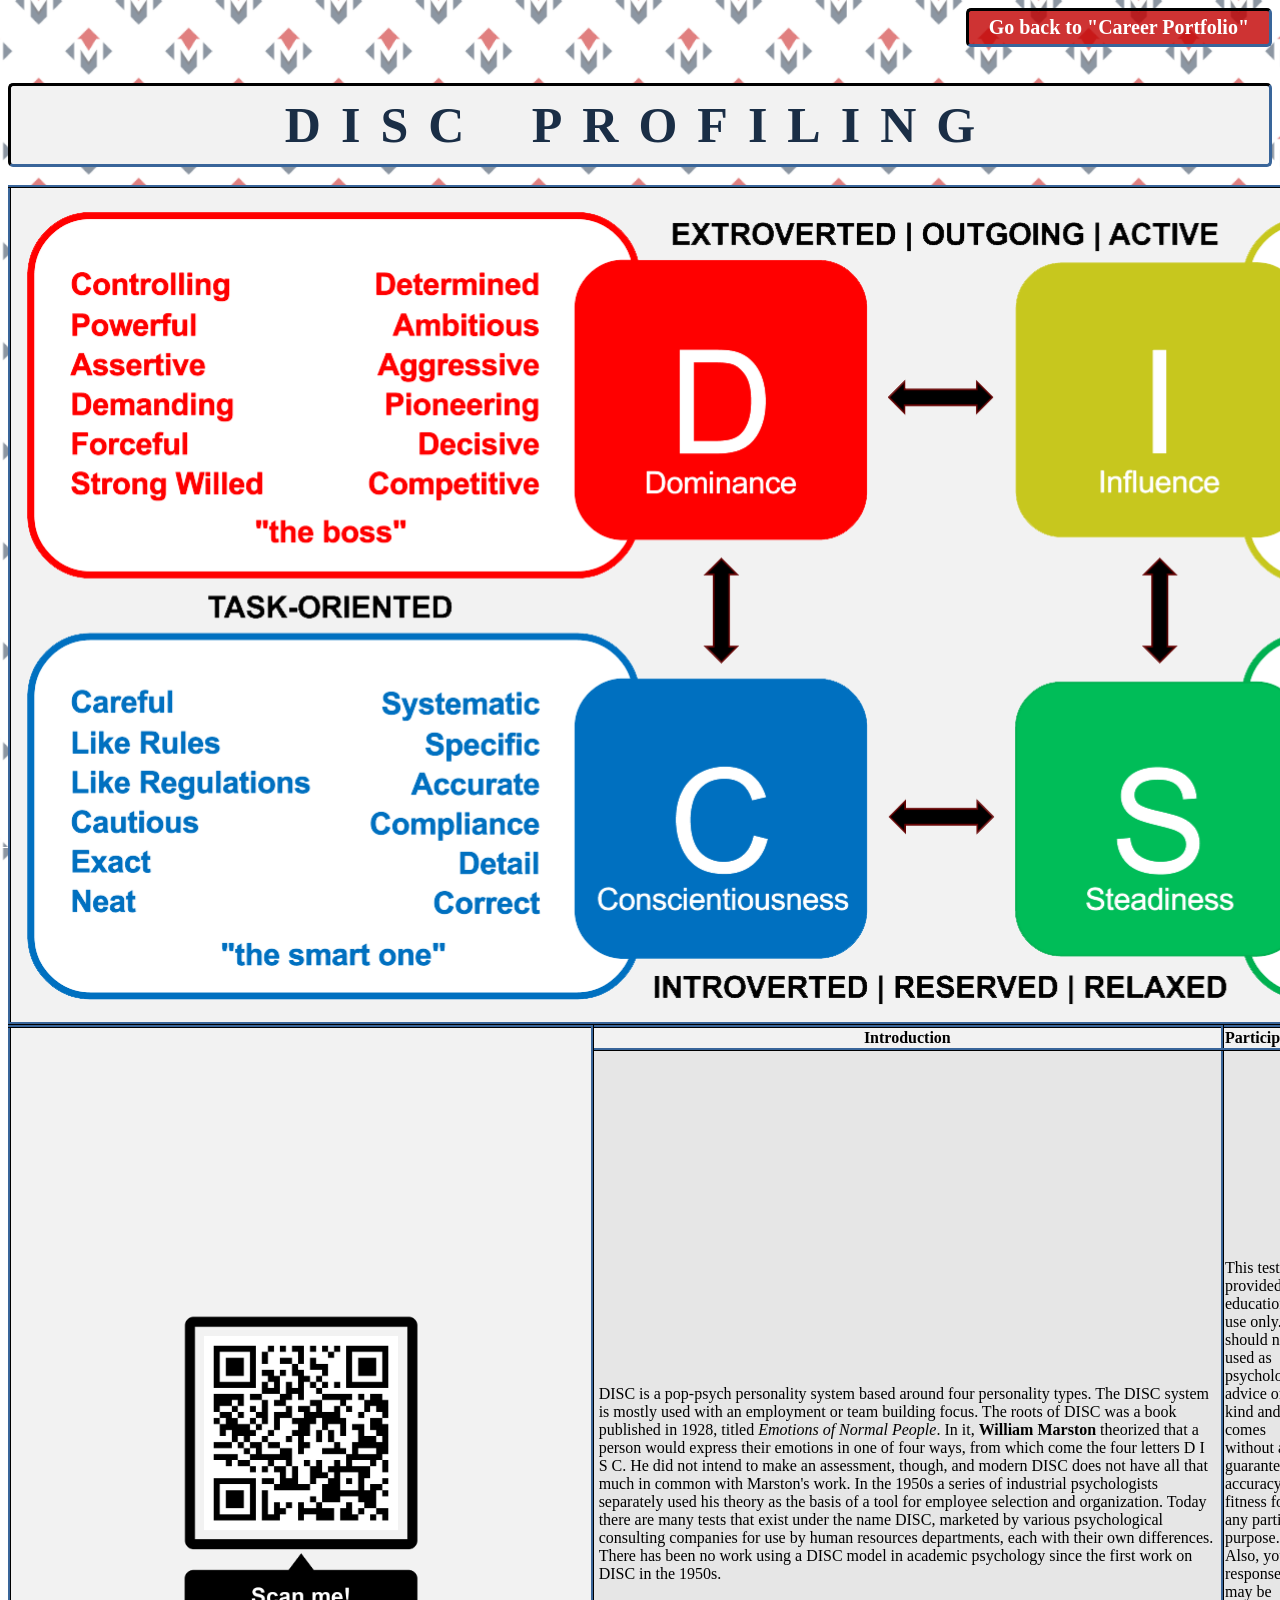
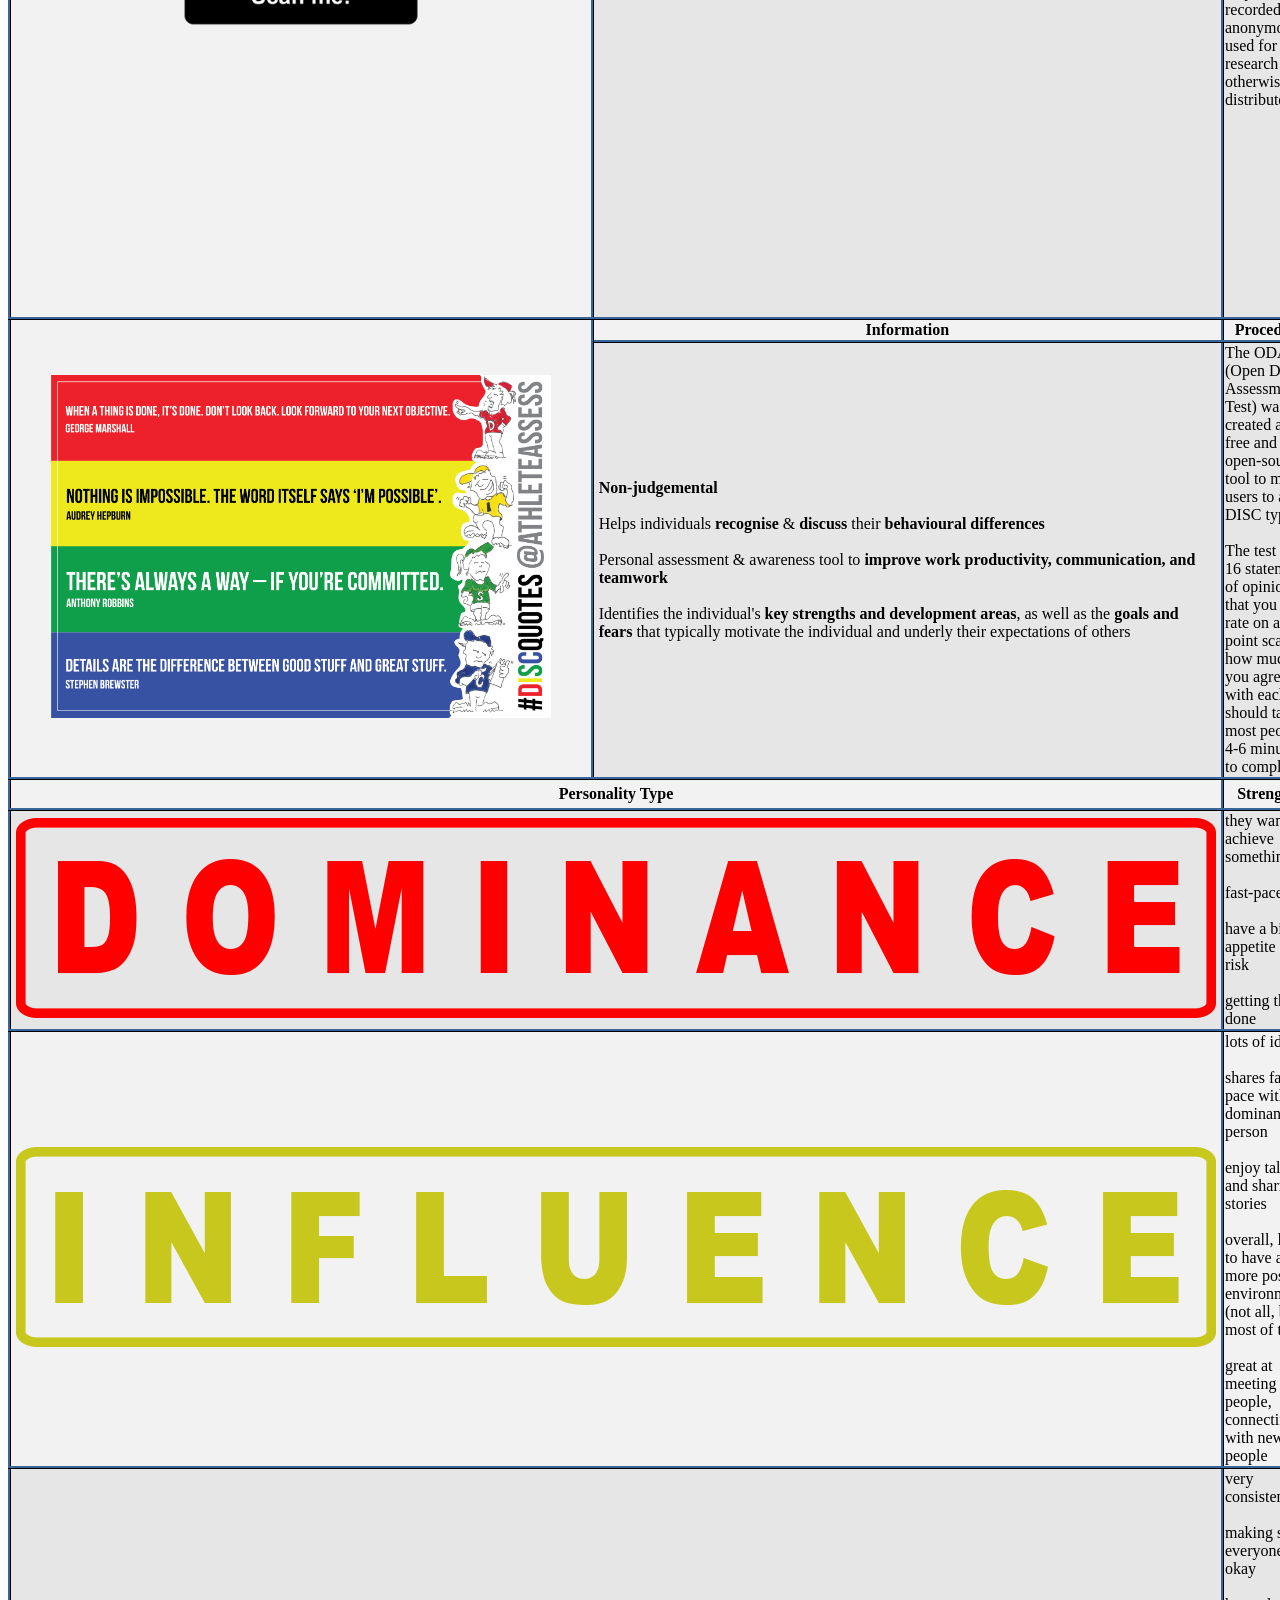
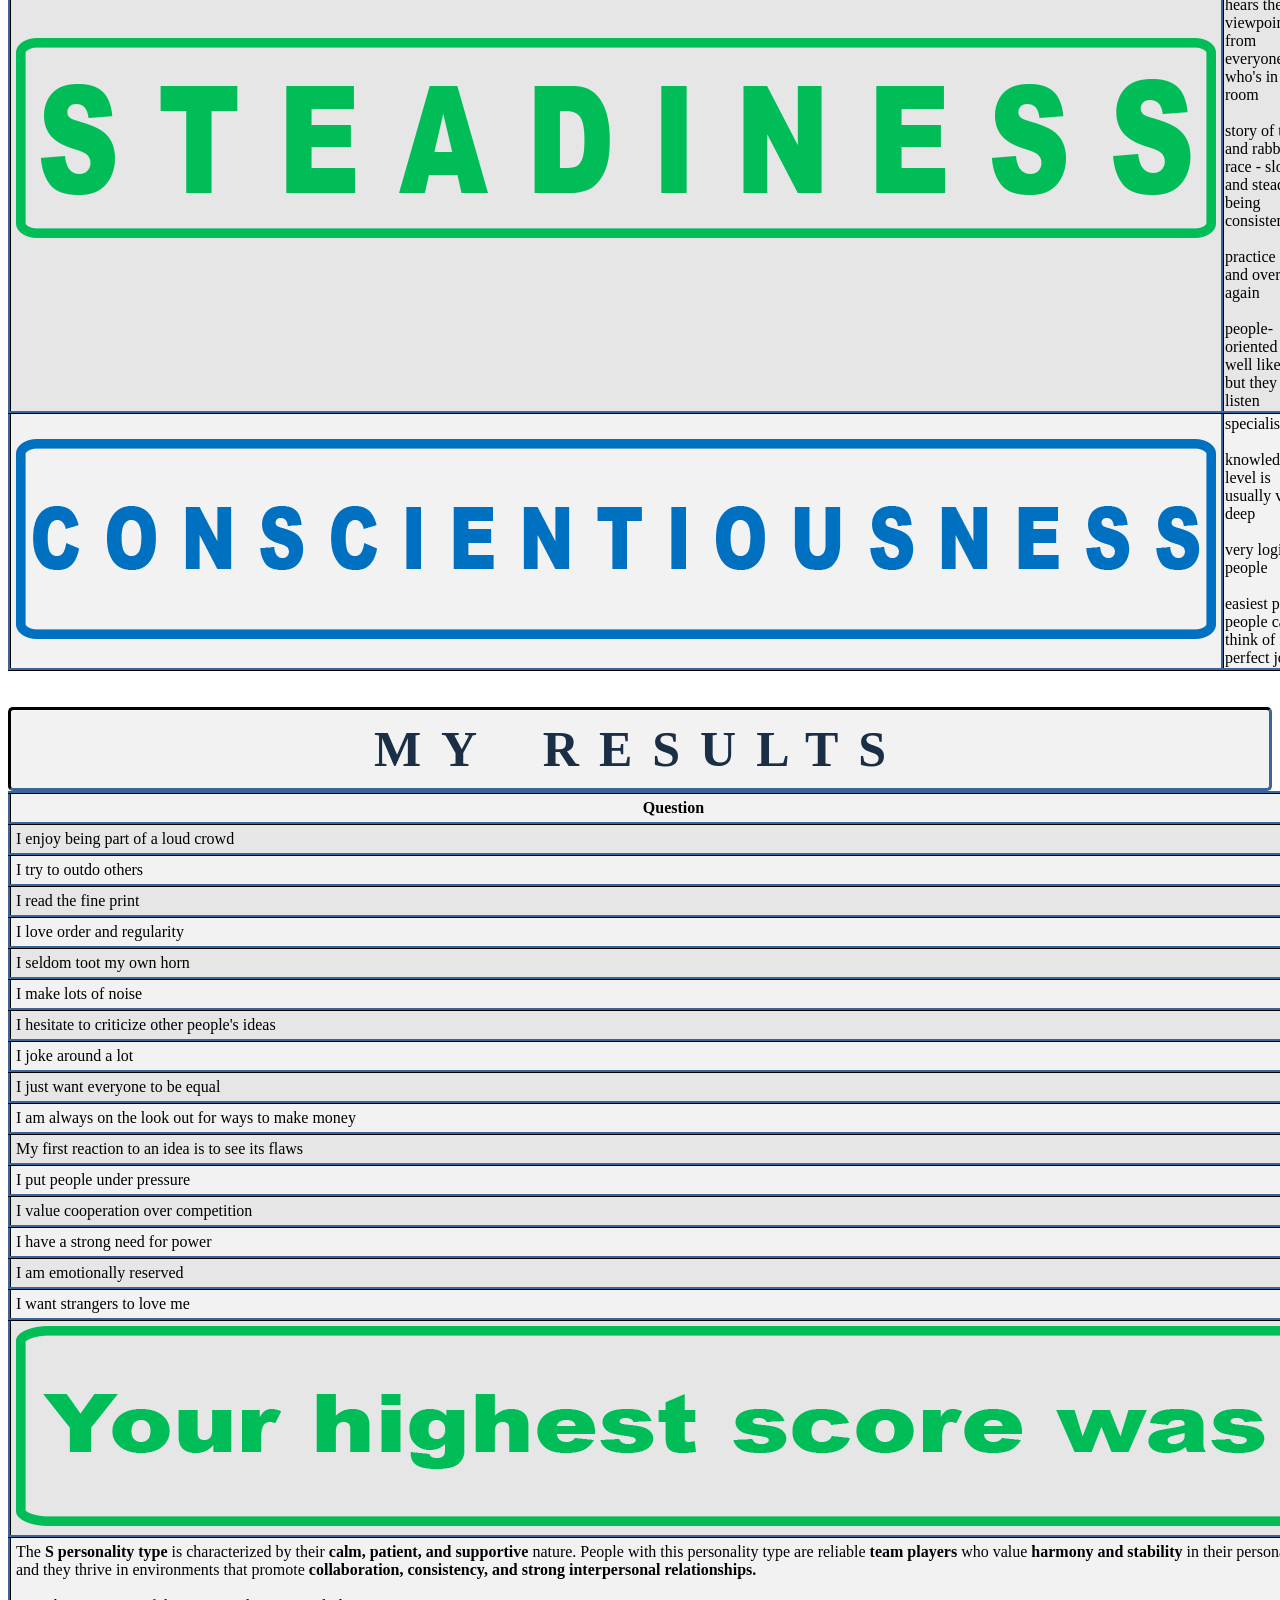
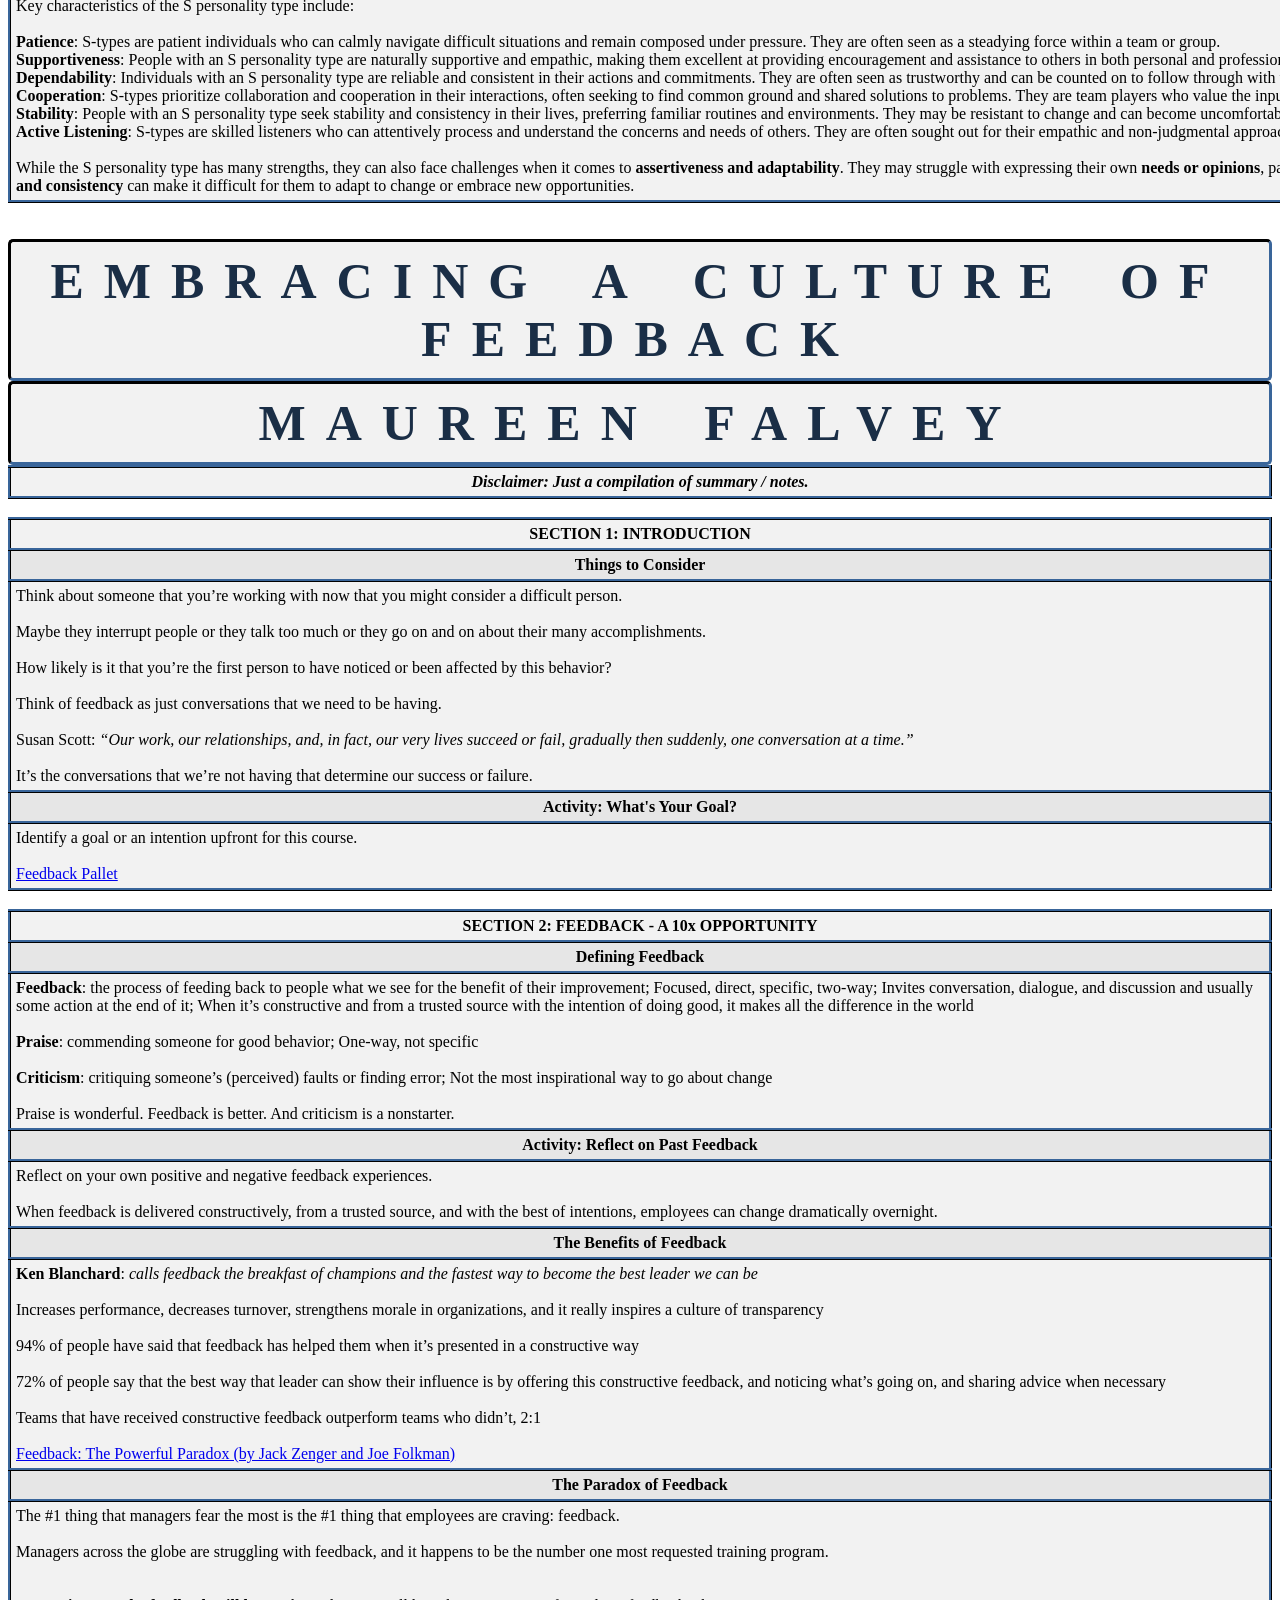
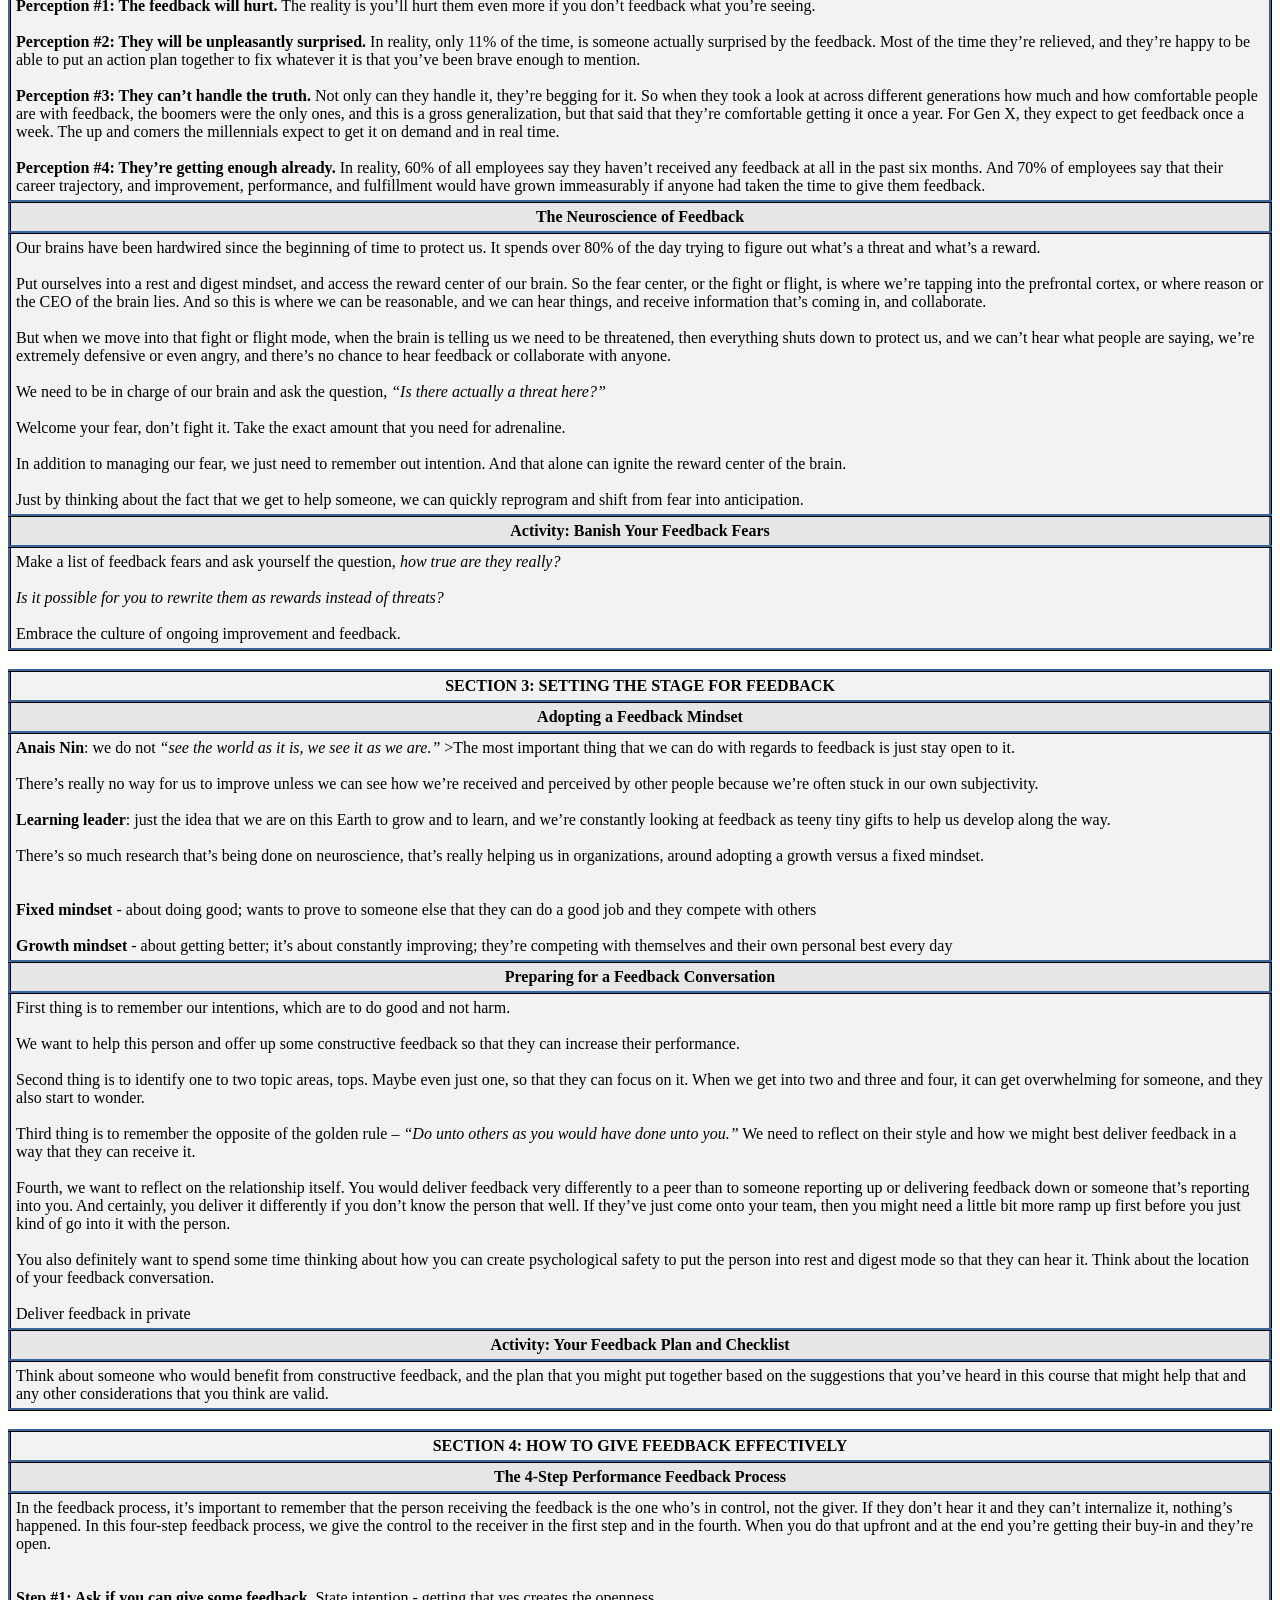
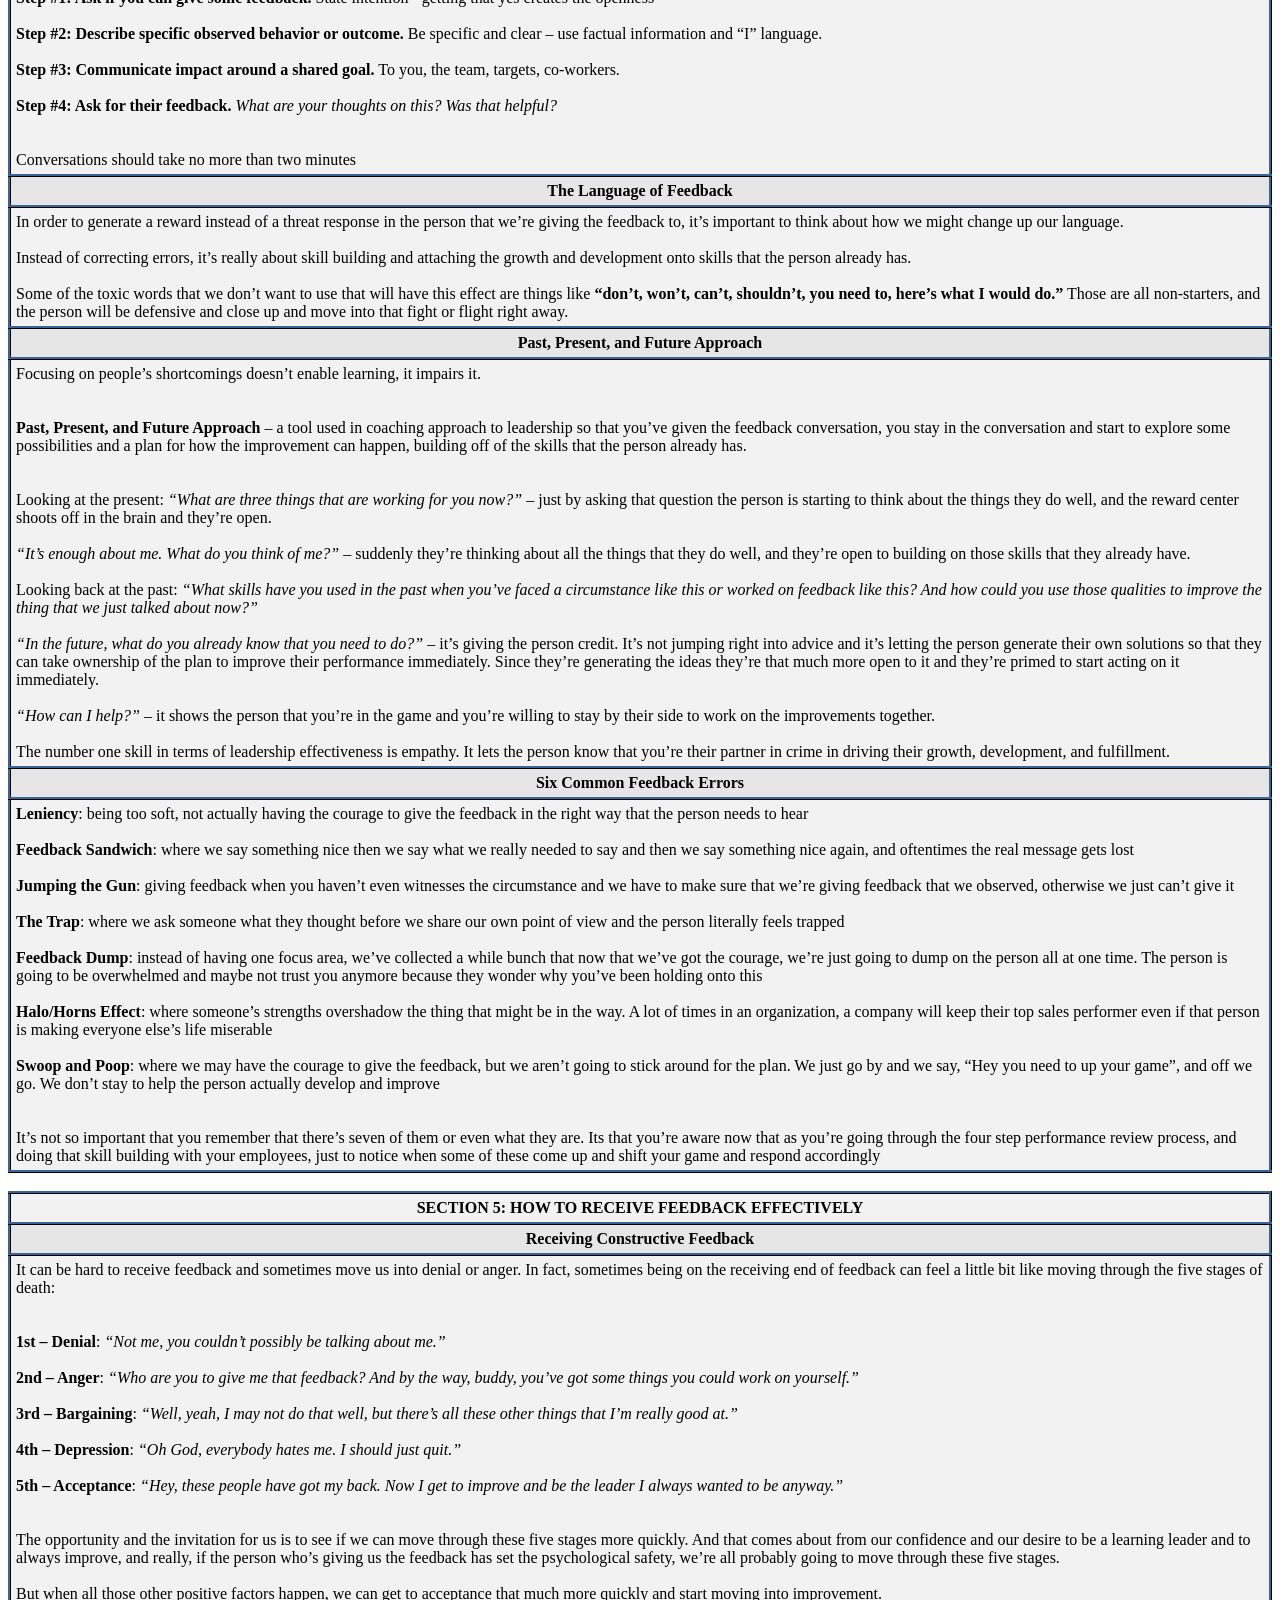
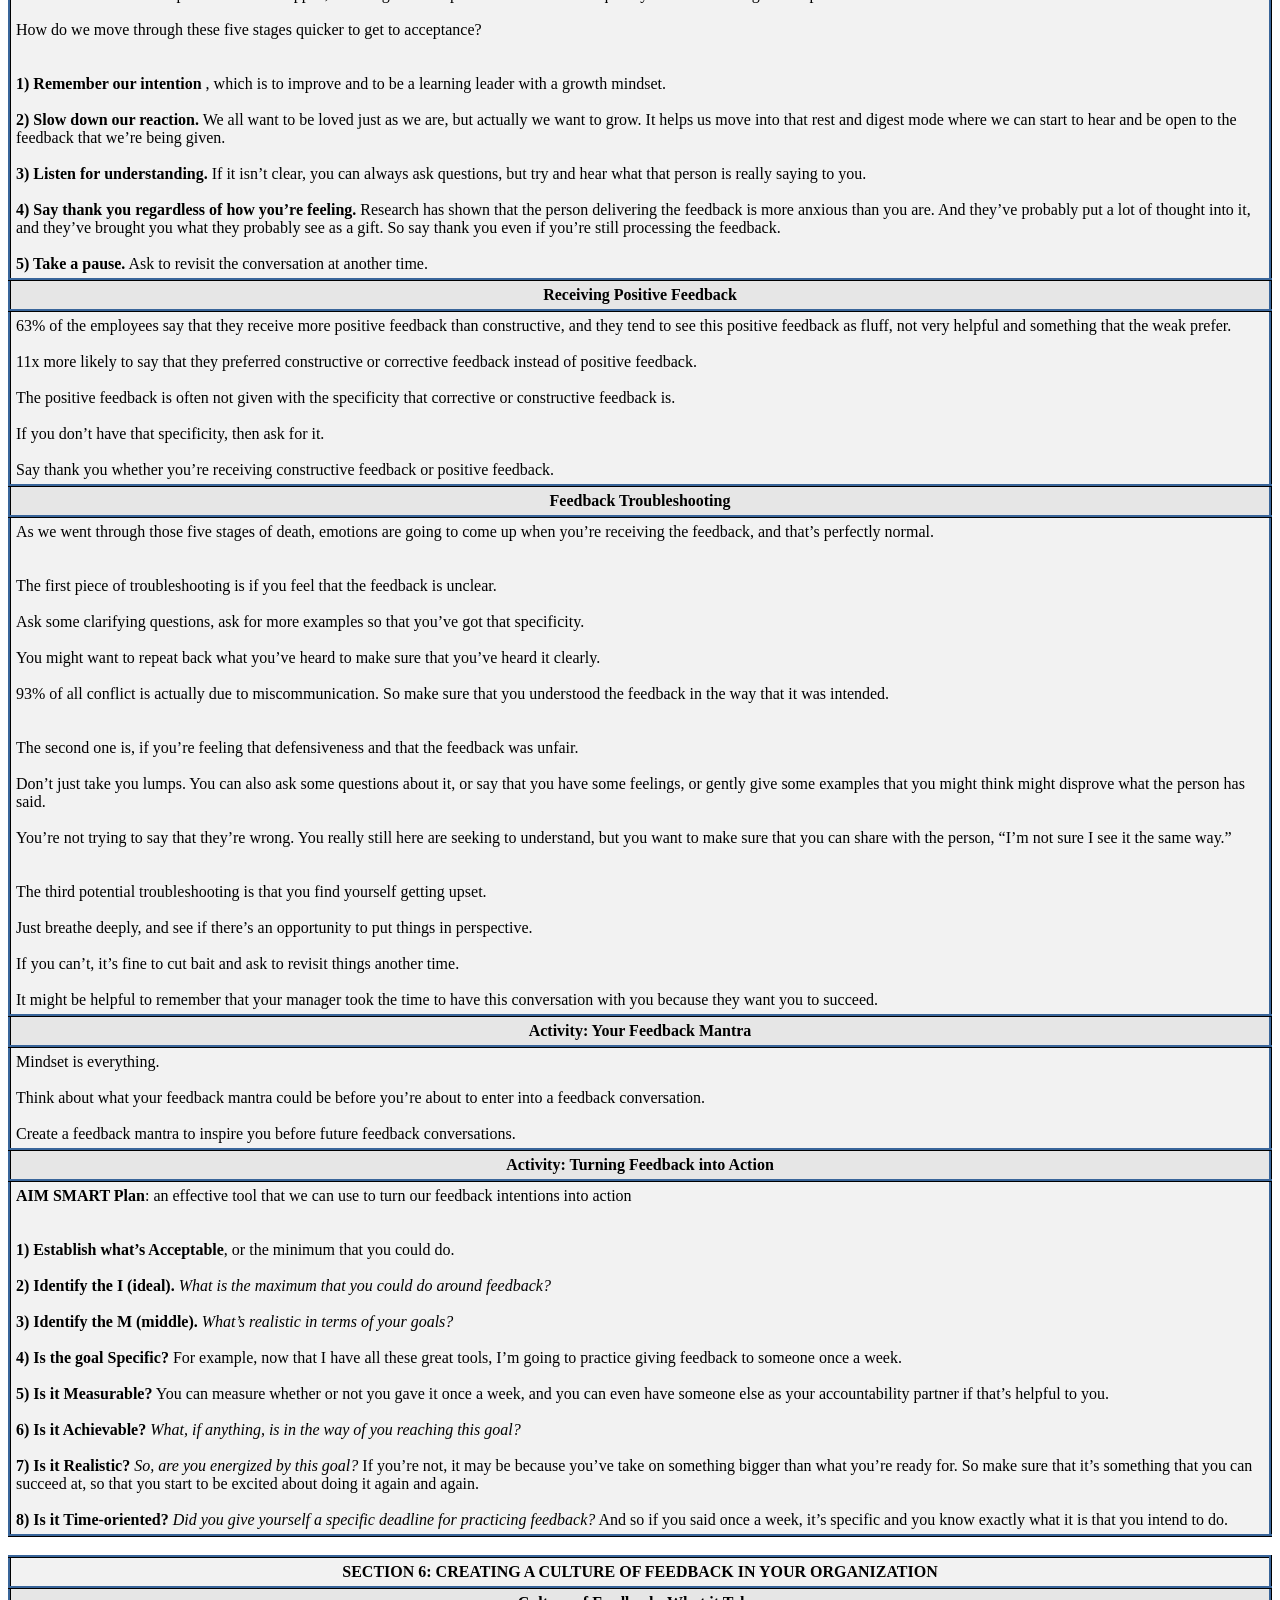
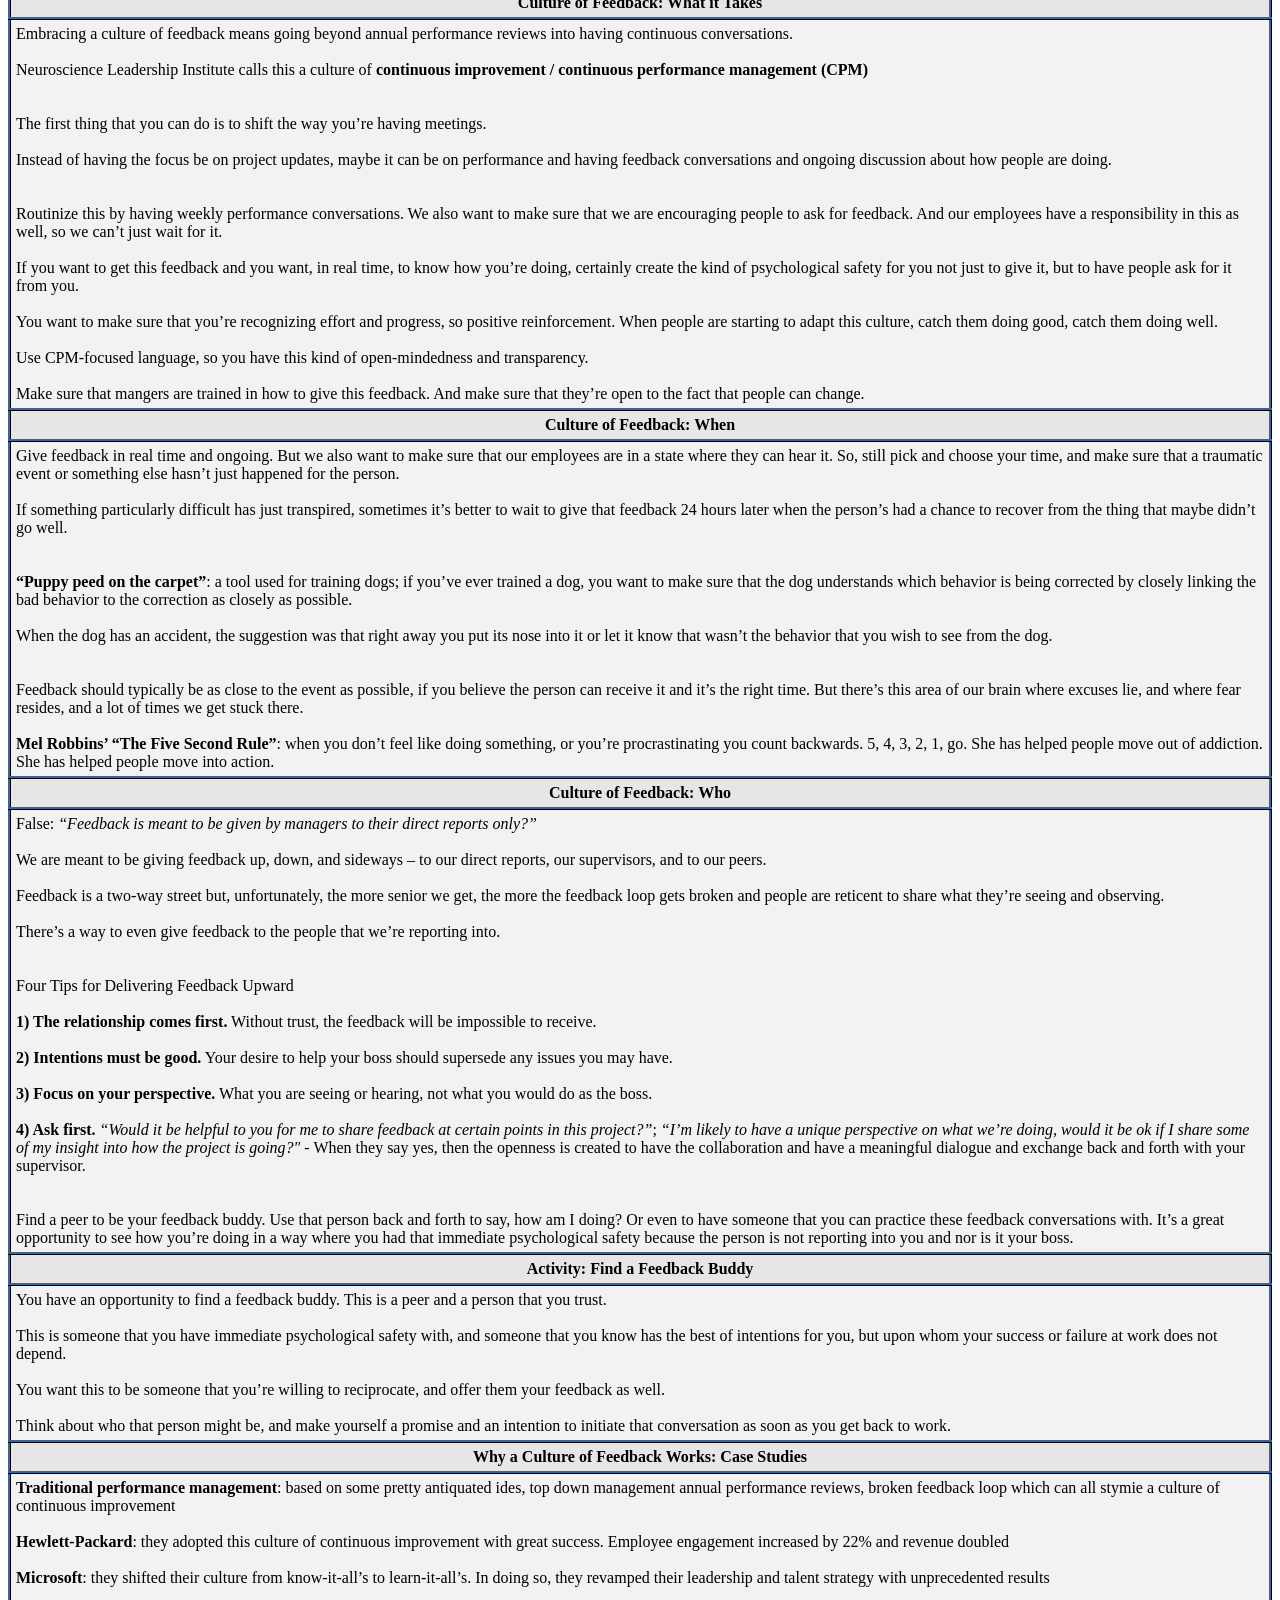
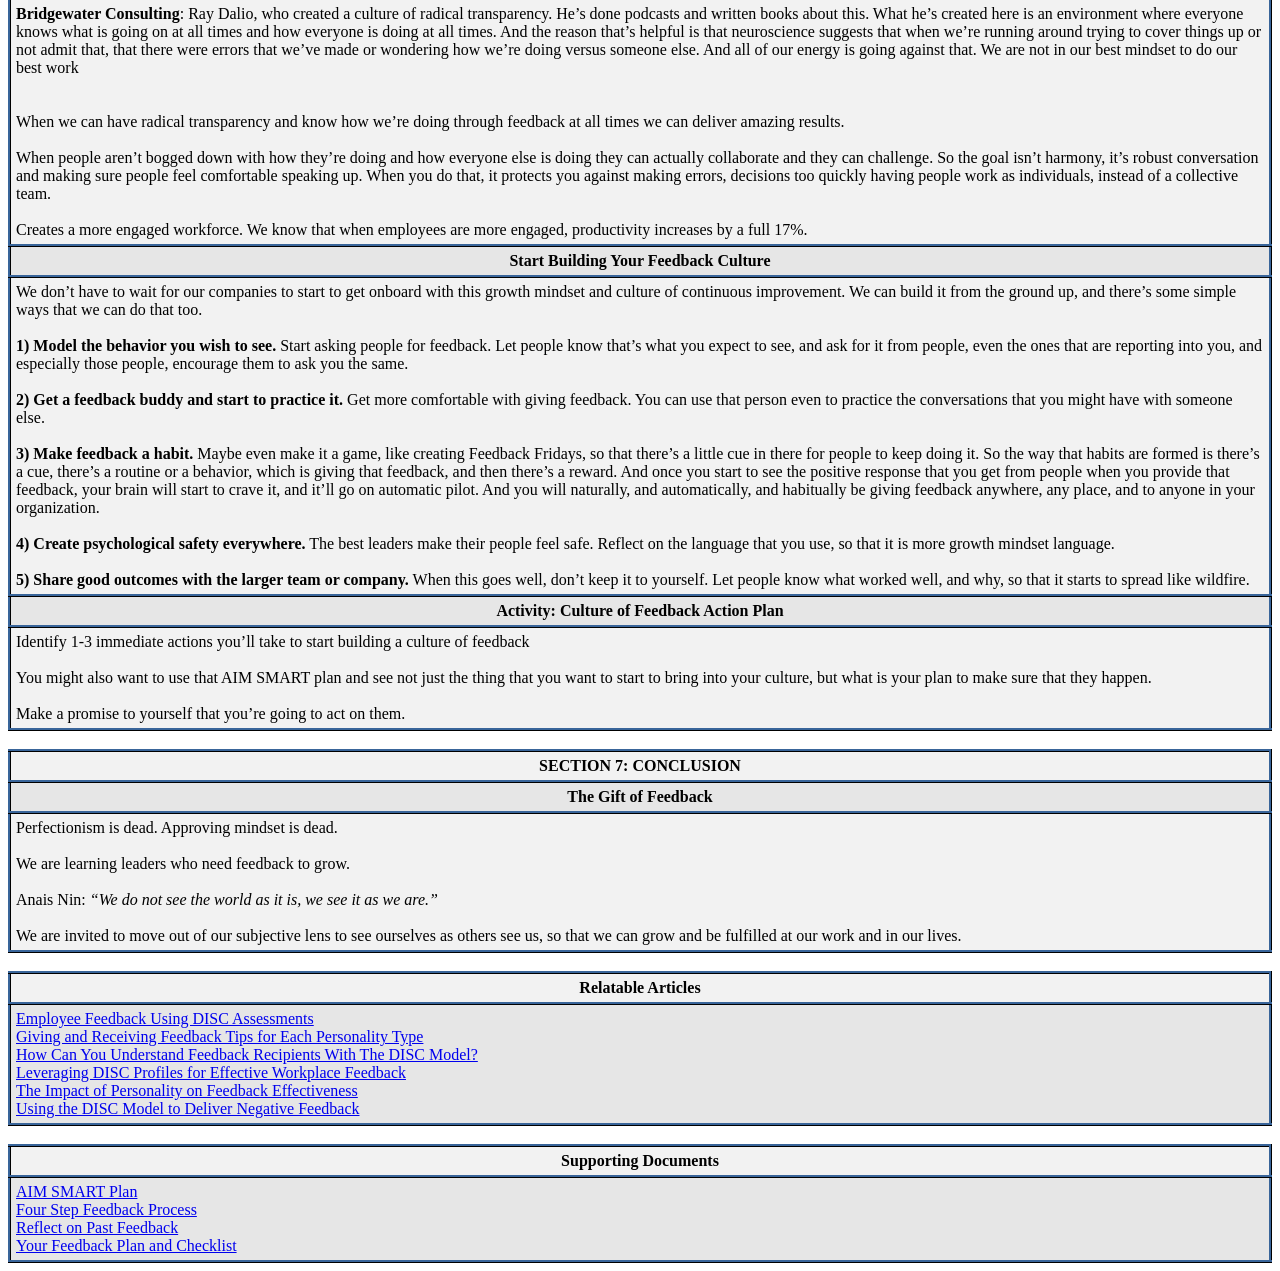
==== commit 44fadffa: "Update index.html" ====
--- a/index.html
+++ b/index.html
@@ -194,7 +194,7 @@
     <tr><th>SECTION 4: HOW TO GIVE FEEDBACK EFFECTIVELY</th></tr>
     <tr><th>The 4-Step Performance Feedback Process</th></tr>
     <tr><td>In the feedback process, it’s important to remember that the person receiving the feedback is the one who’s in control, not the giver. If they don’t hear it and they can’t internalize it, nothing’s happened.
-        <br<br>>In this four-step feedback process, we give the control to the receiver in the first step and in the fourth. When you do that upfront and at the end you’re getting their buy-in and they’re open.
+        <br<br>In this four-step feedback process, we give the control to the receiver in the first step and in the fourth. When you do that upfront and at the end you’re getting their buy-in and they’re open.
         <br><br><br><b>Step #1: Ask if you can give some feedback.</b> State intention - getting that yes creates the openness
         <br><br><b>Step #2: Describe specific observed behavior or outcome.</b> Be specific and clear – use factual information and “I” language.
         <br><br><b>Step #3: Communicate impact around a shared goal.</b> To you, the team, targets, co-workers.
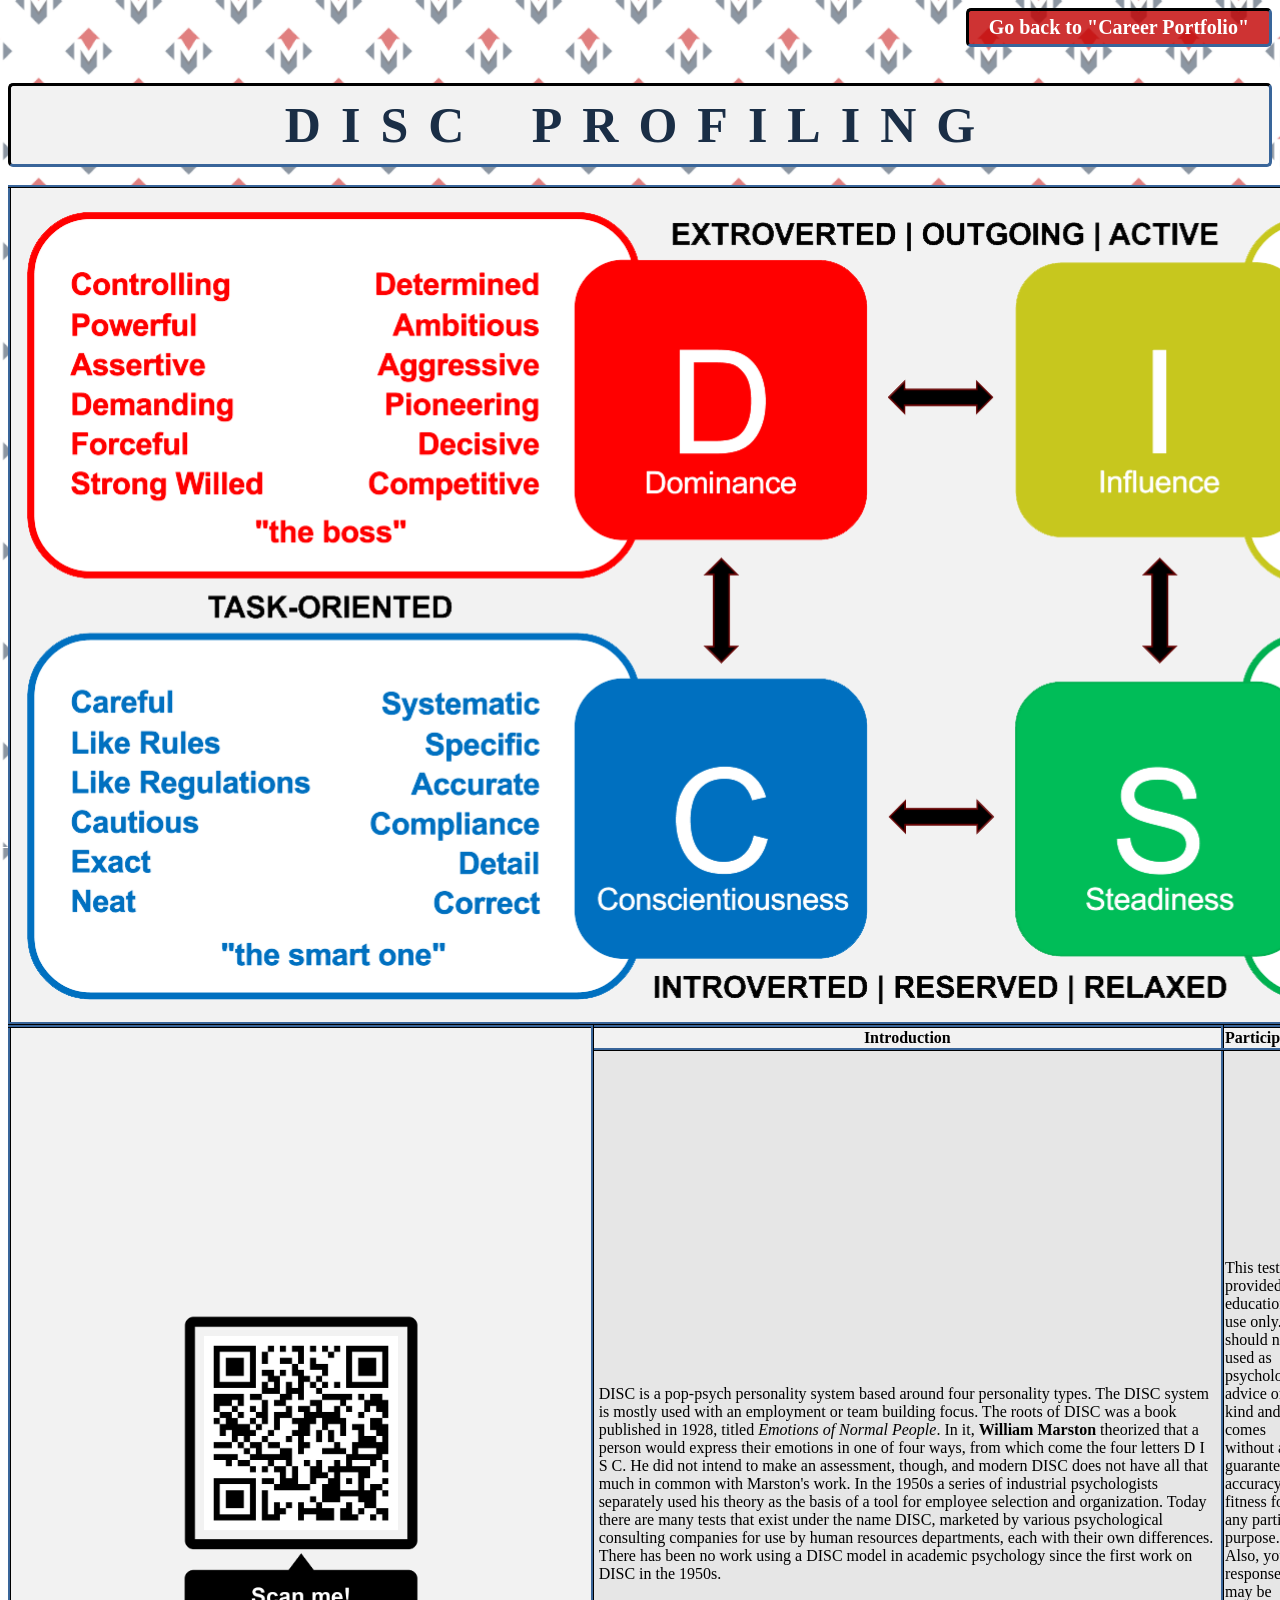
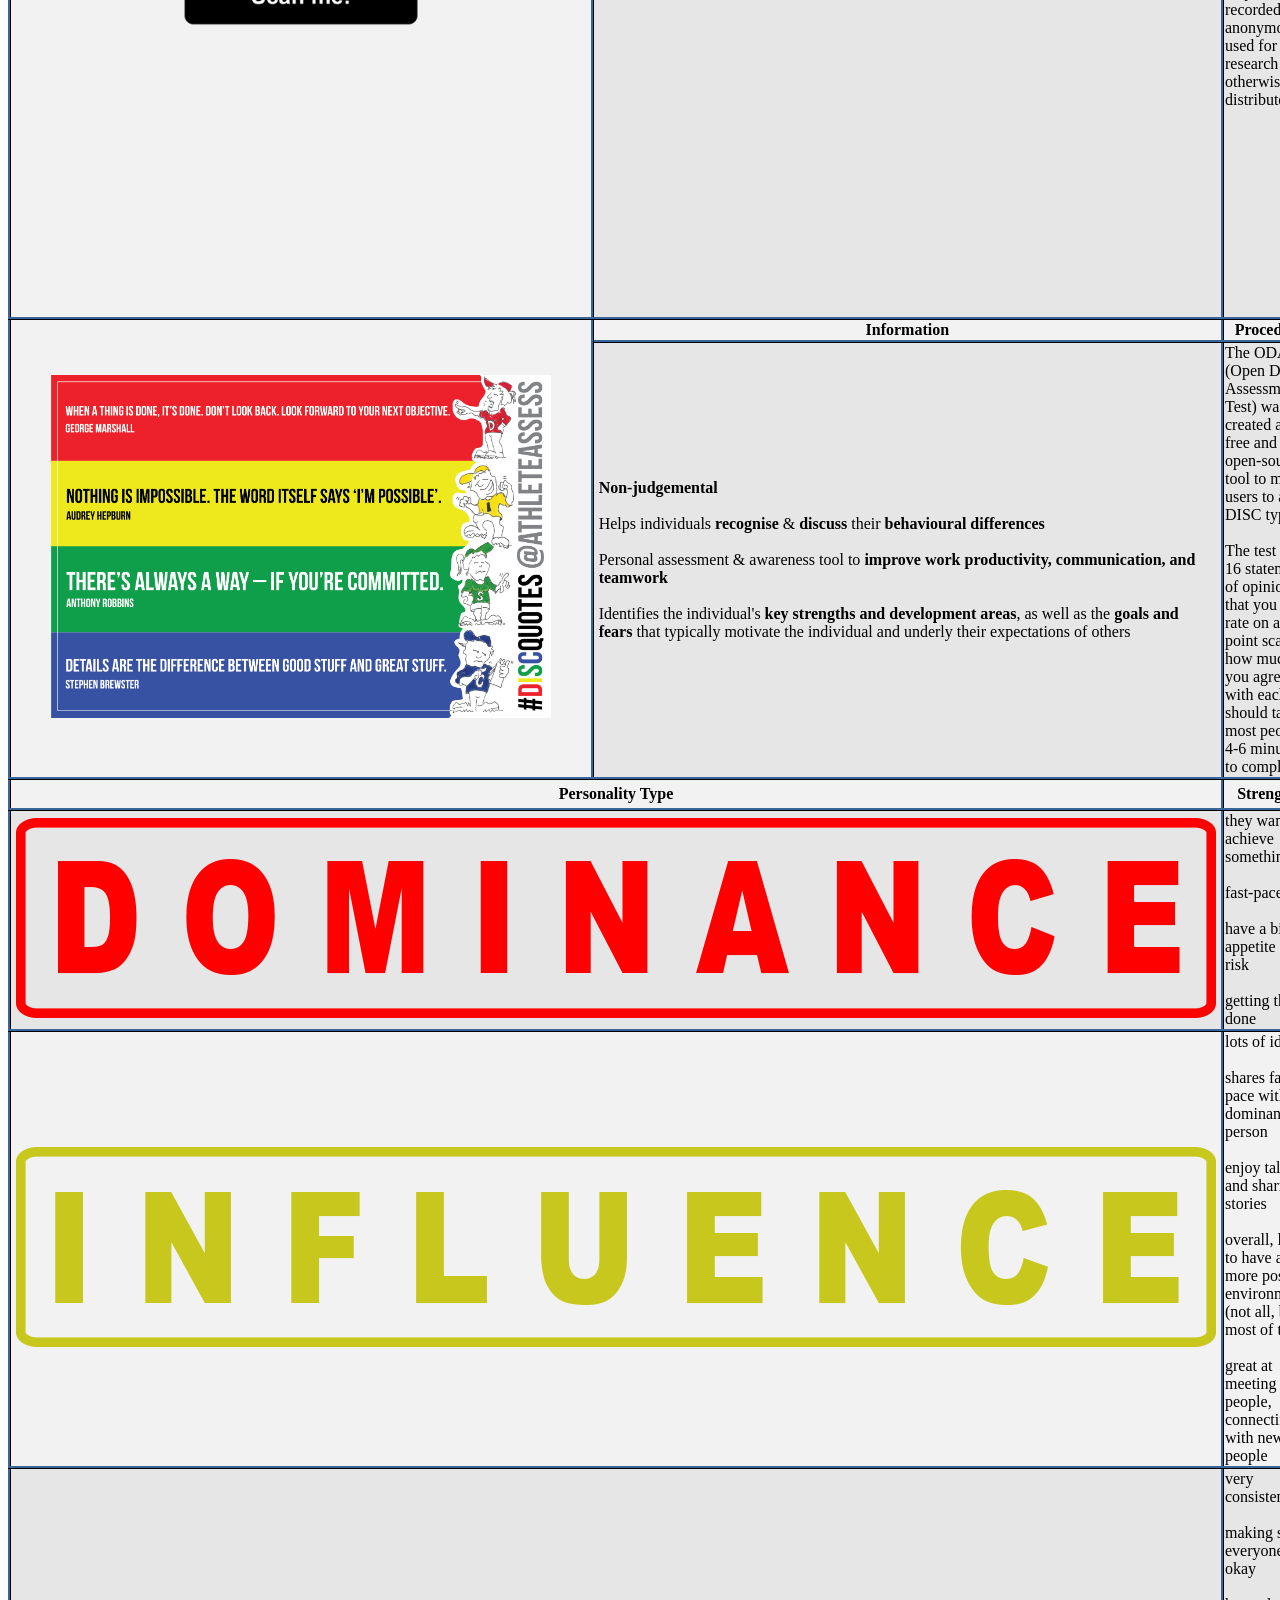
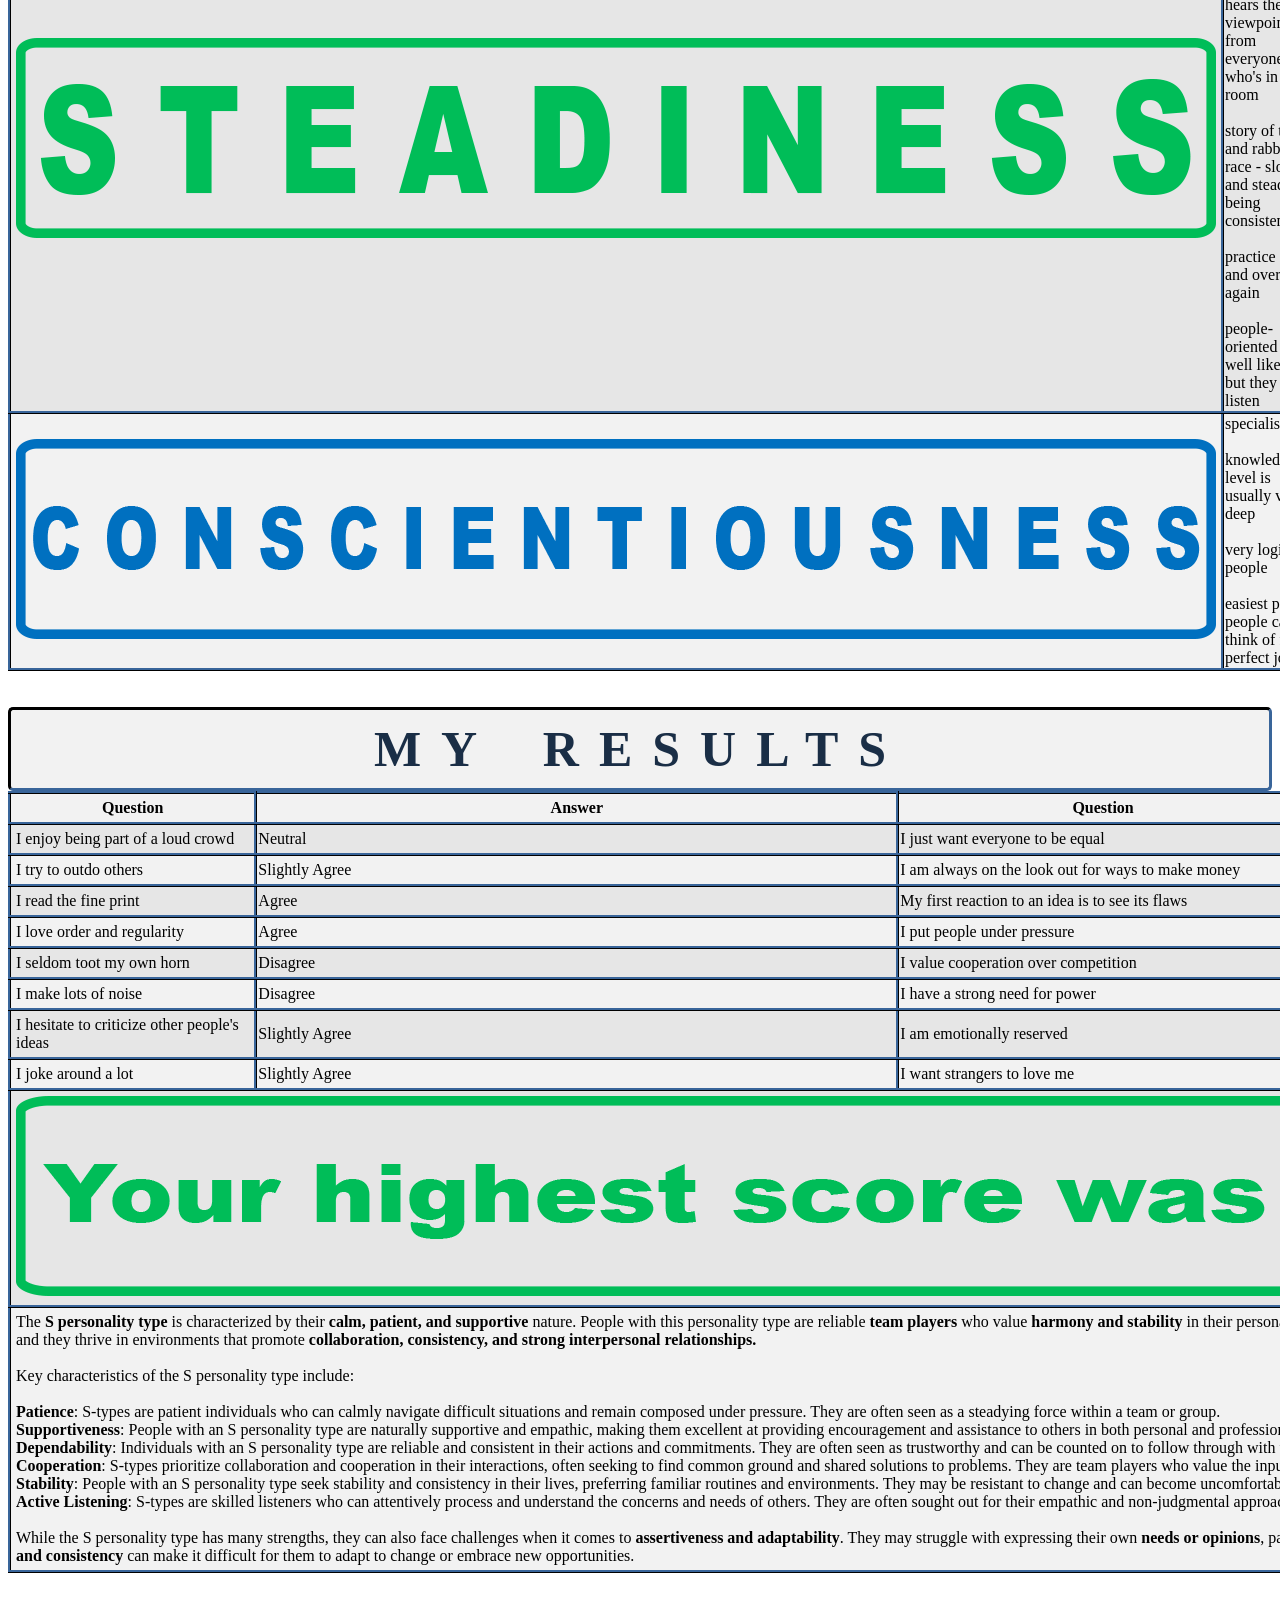
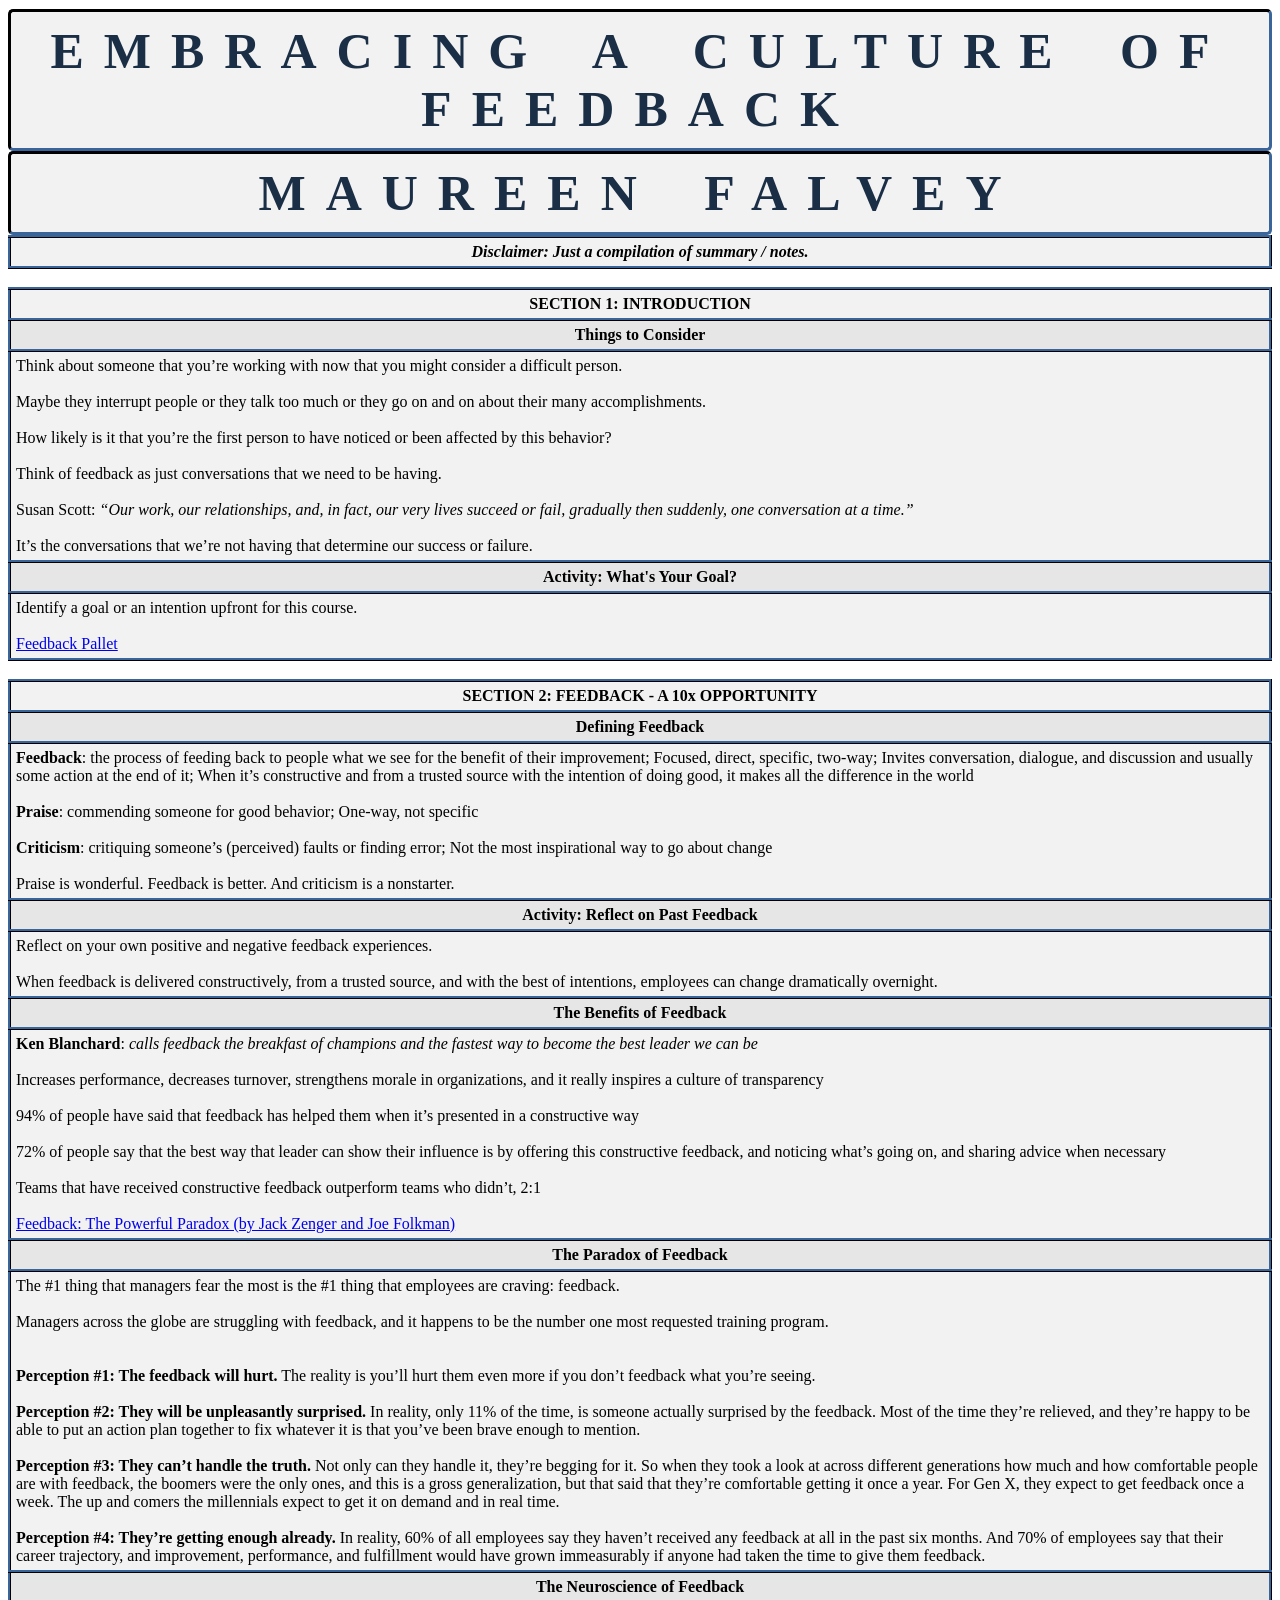
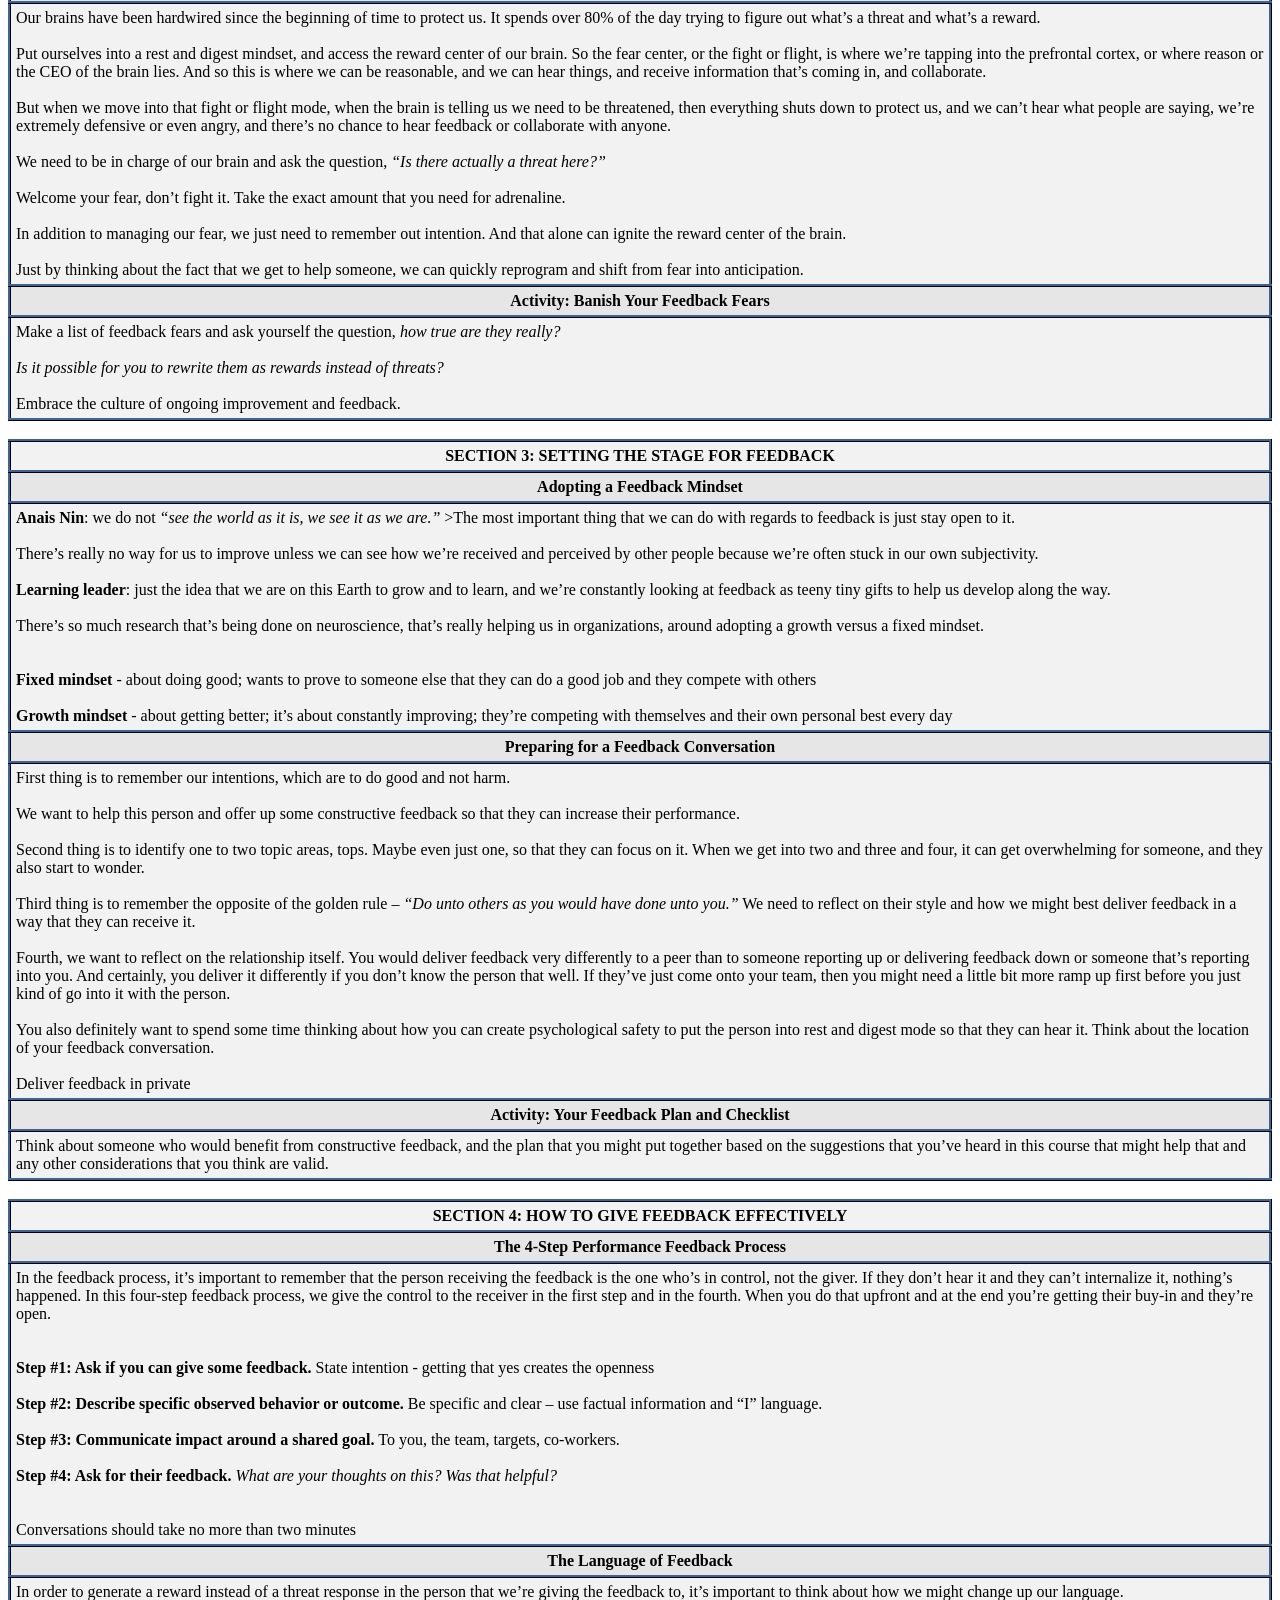
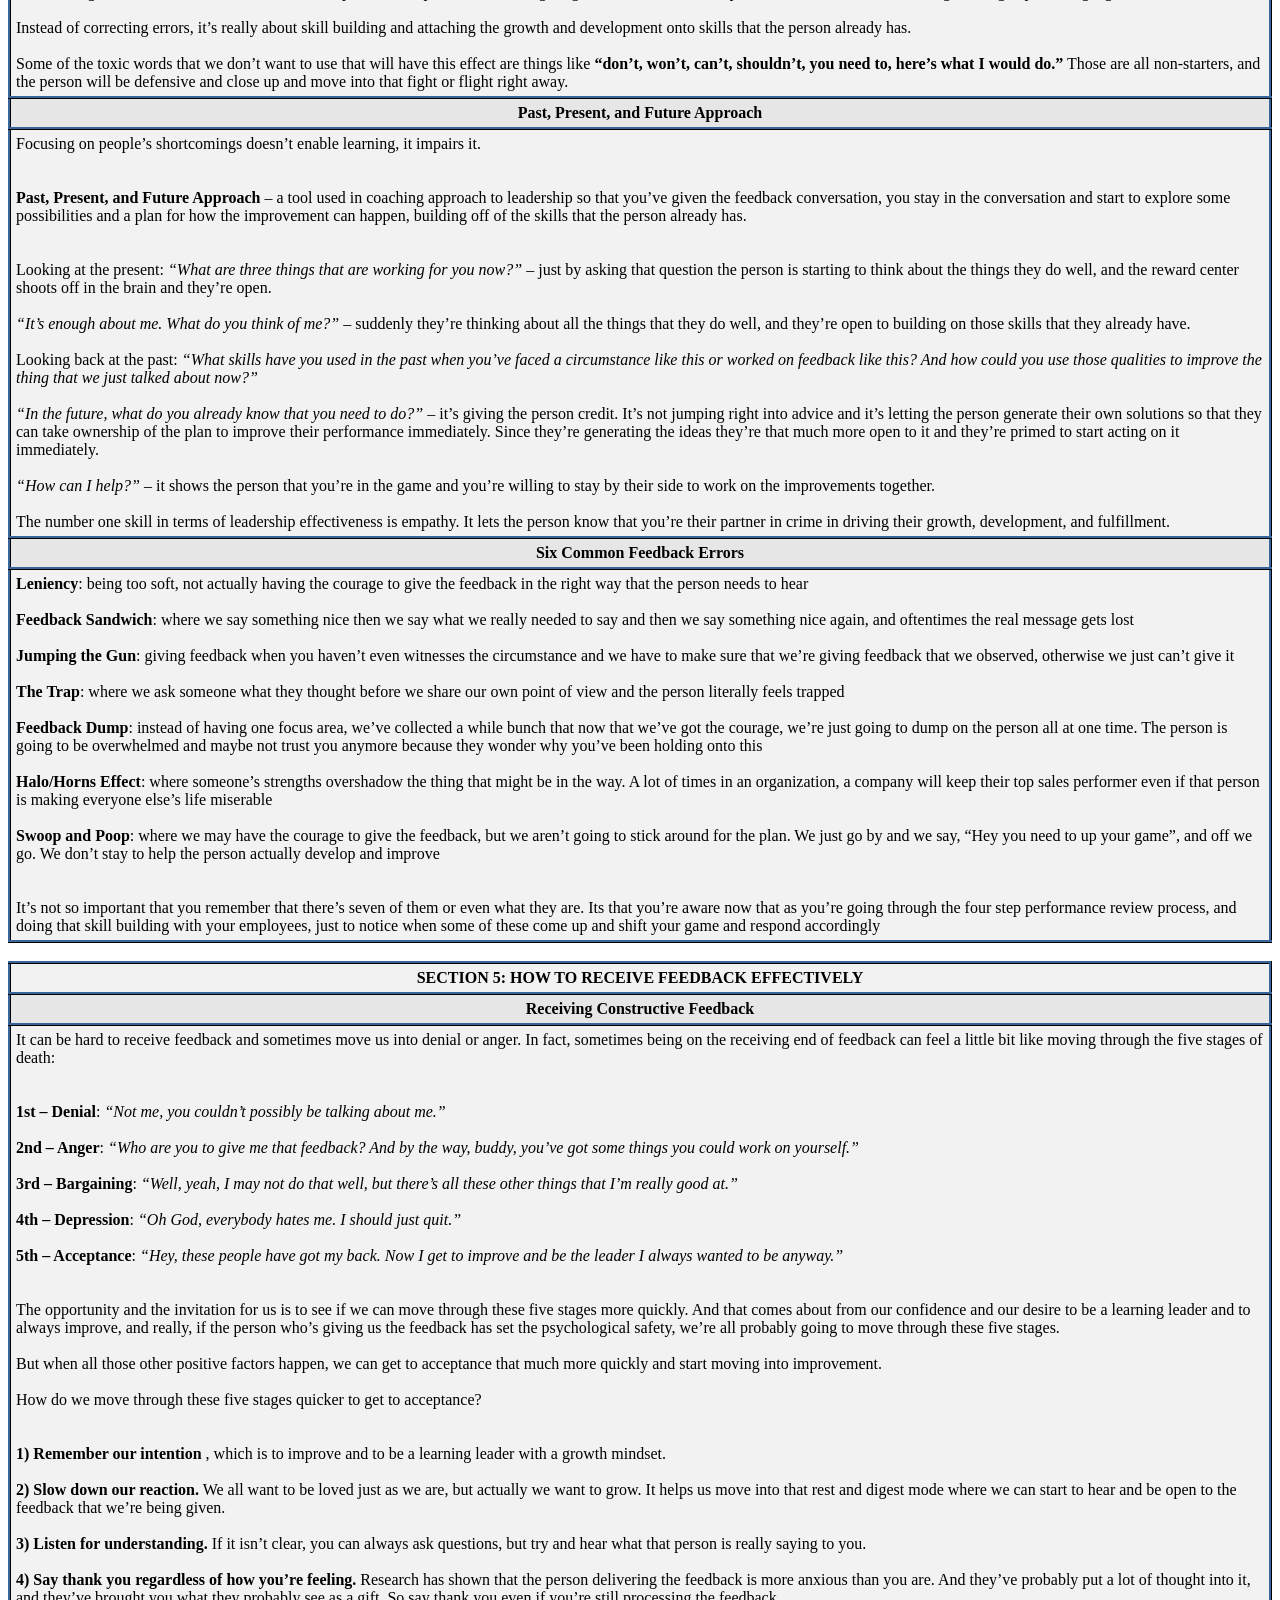
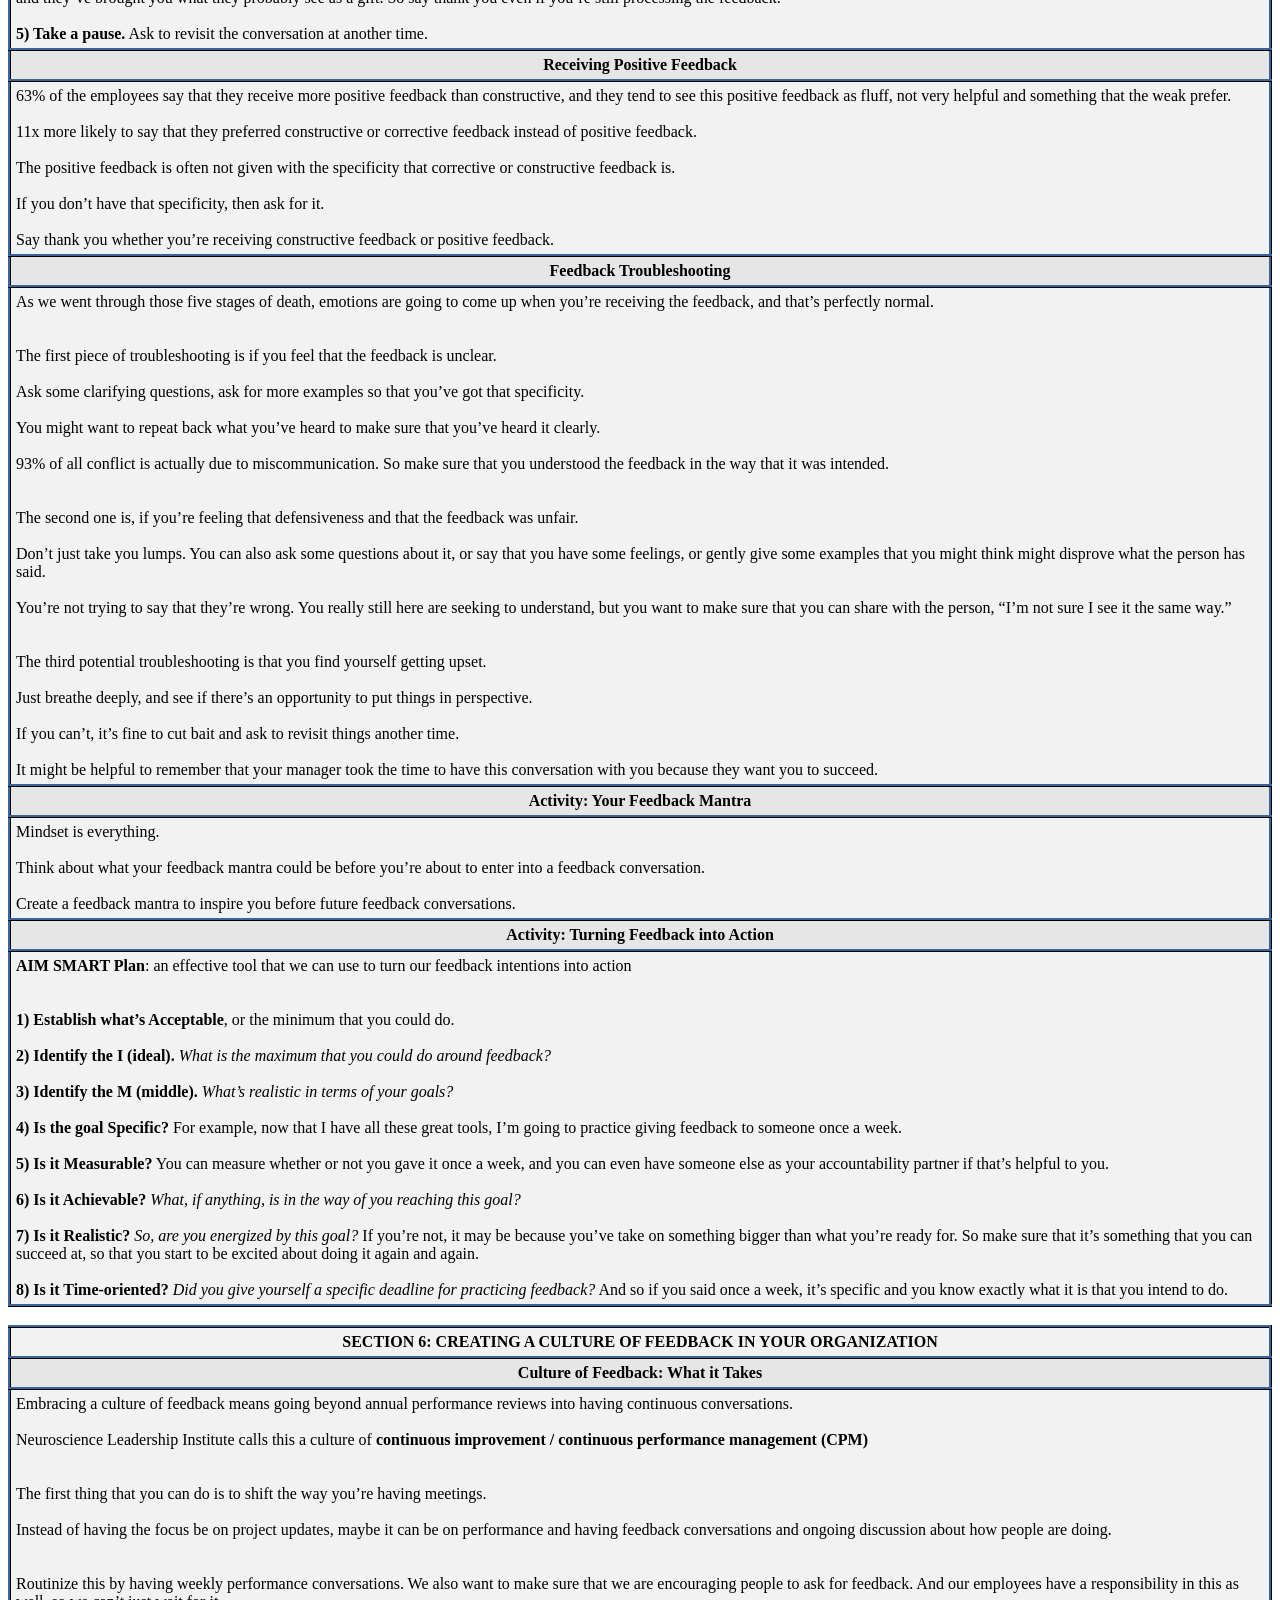
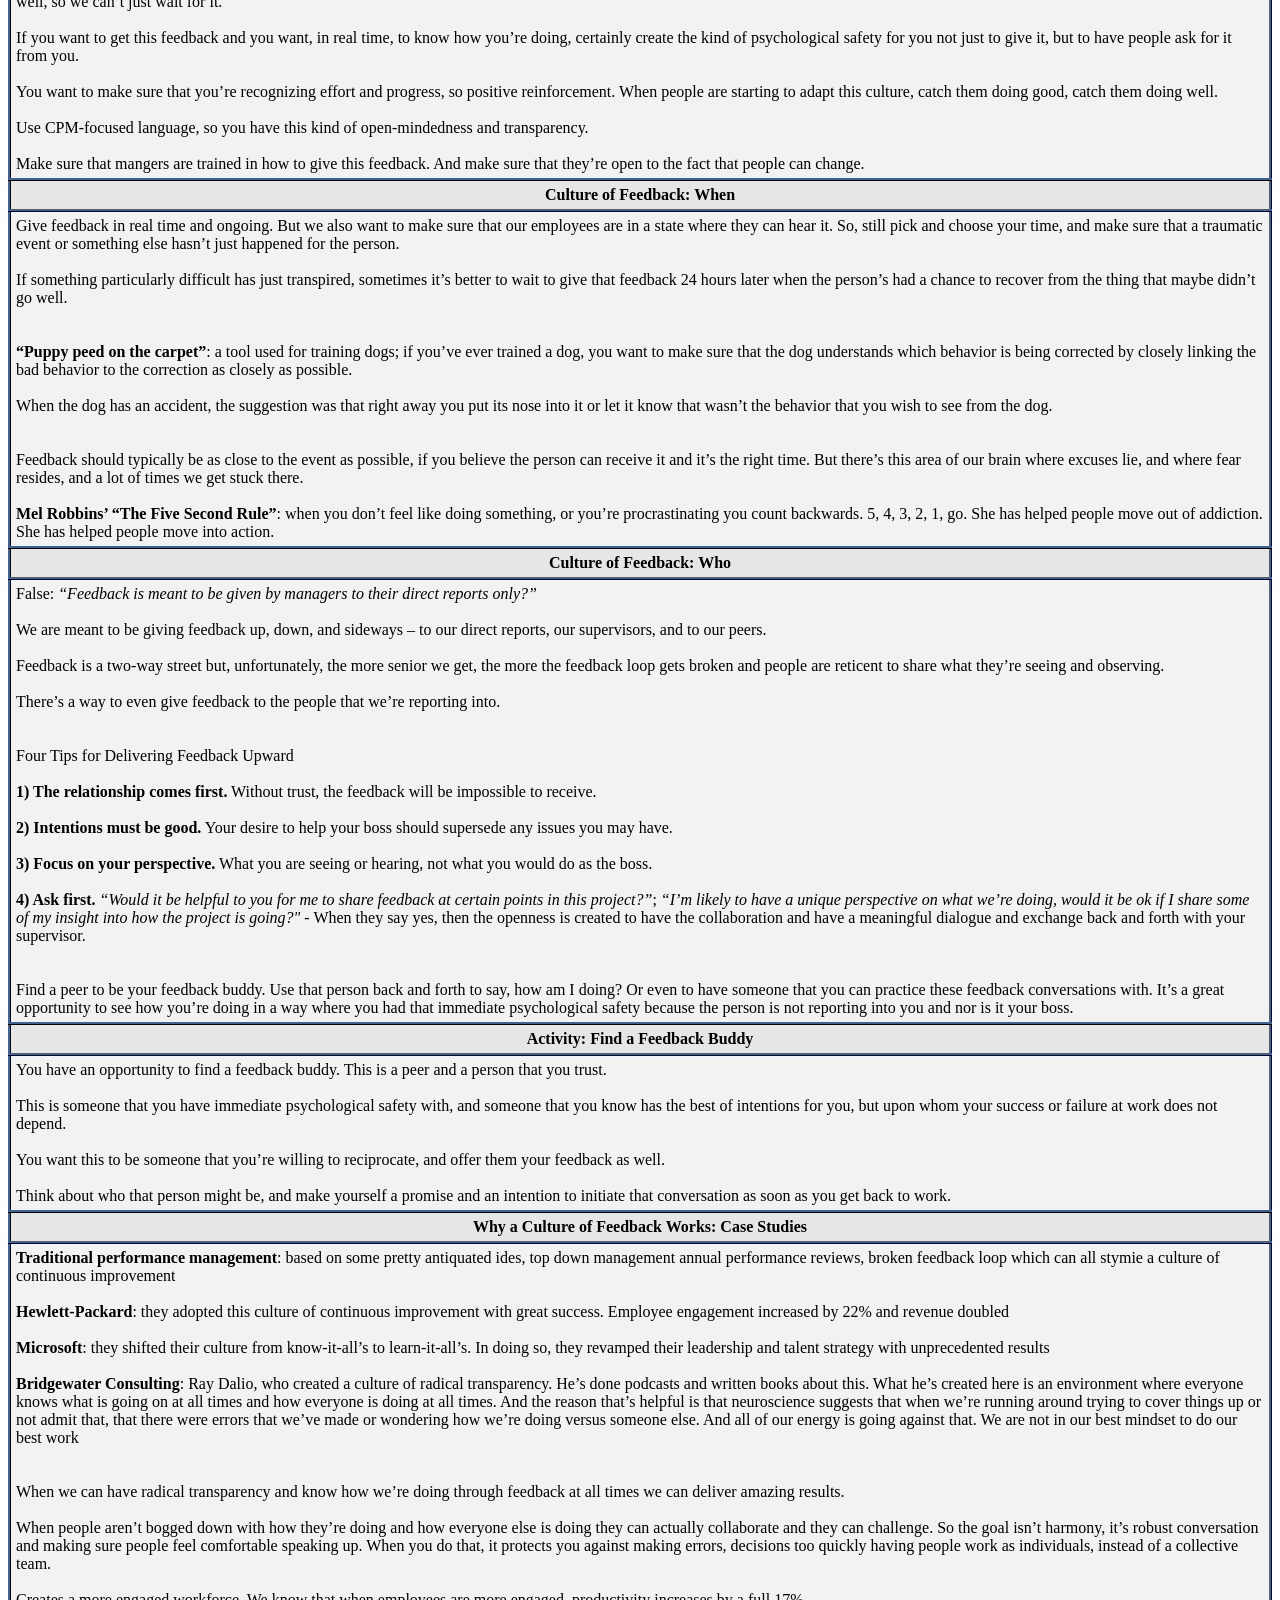
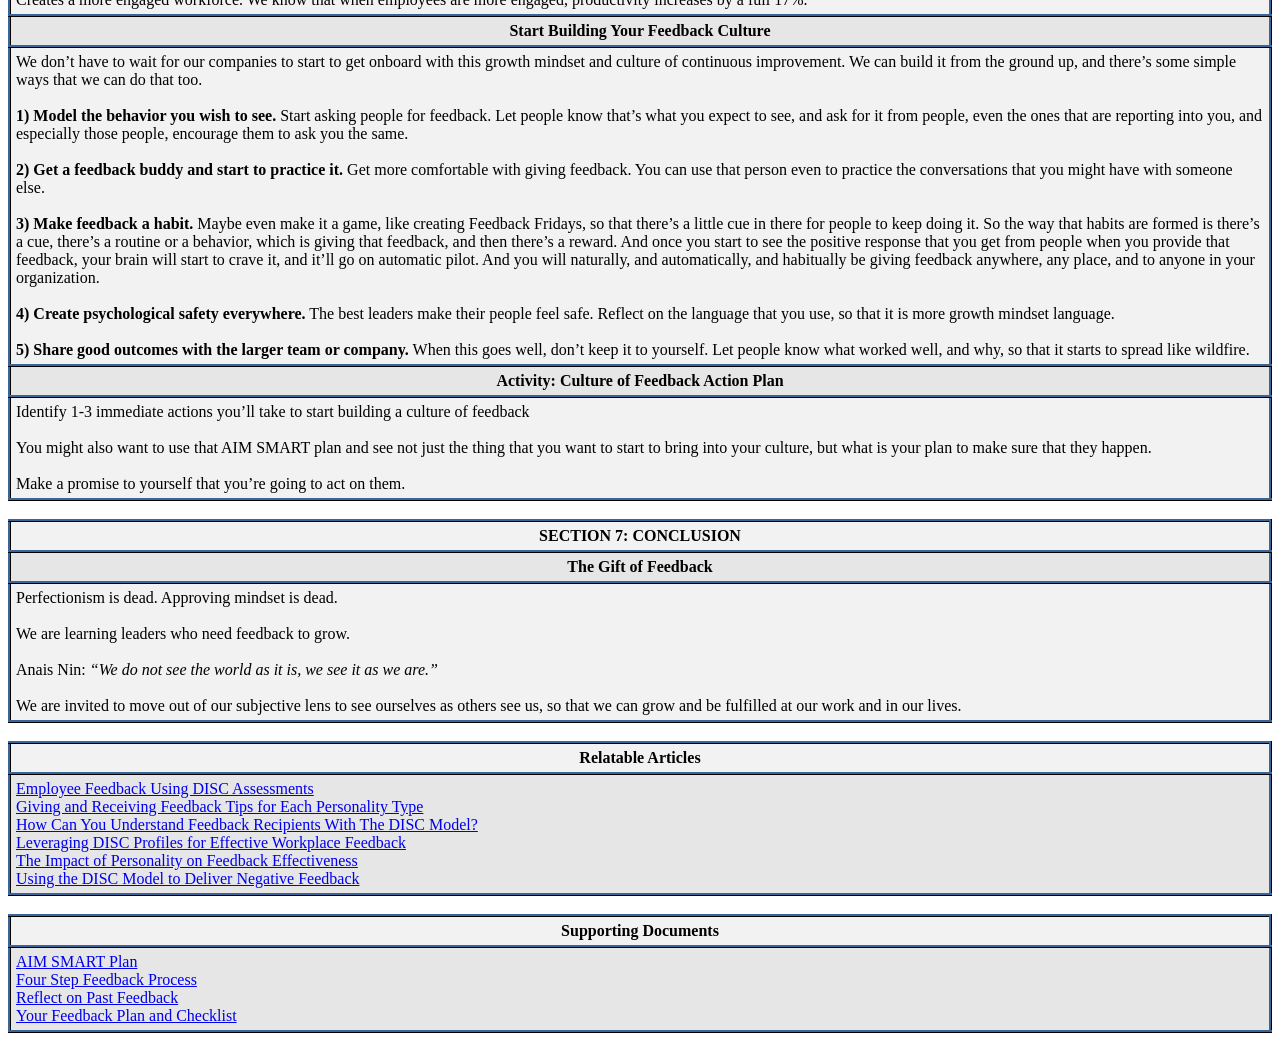
==== commit bfd13a34: "Update index.html" ====
--- a/index.html
+++ b/index.html
@@ -3,6 +3,8 @@
 <!-- 12th Sprint Update: 09/07/2024 (Deadline: 09/15/2024)-->
     <!-- 09/08/2024 Update: Added the Strengths and Weaknesses table, My Results summary, & Feedback relationship towards different DISC types-->
     <!-- 09/10/2024 Update: Continuation to Section 5 and fixing the breaks-->
+    <!-- 09/13/2024 Update: Making "My Results" table two-column-->
+     
 <!DOCTYPE html>
 <html>
 <head>
@@ -74,25 +76,17 @@
 <br><br>
 <div class="logo">My Results</div>
 <table id="table3">
-    <tr><th colspan="2">Question</th><th>Answer</th></tr>
-    <tr><td colspan="2">I enjoy being part of a loud crowd</td><td>Neutral</td></tr>
-    <tr><td colspan="2">I try to outdo others</td><td>Slightly Agree</td></tr>
-    <tr><td colspan="2">I read the fine print</td><td>Agree</td></tr>
-    <tr><td colspan="2">I love order and regularity</td><td>Agree</td></tr>
-    <tr><td colspan="2">I seldom toot my own horn</td><td>Disagree</td></tr>
-    <tr><td colspan="2">I make lots of noise</td><td>Disagree</td></tr>
-    <tr><td colspan="2">I hesitate to criticize other people's ideas</td><td>Slightly Agree</td></tr>
-    <tr><td colspan="2">I joke around a lot</td><td>Slightly Agree</td></tr>
-    <tr><td colspan="2">I just want everyone to be equal</td><td>Agree</td></tr>
-    <tr><td colspan="2">I am always on the look out for ways to make money</td><td>Agree</td></tr>
-    <tr><td colspan="2">My first reaction to an idea is to see its flaws</td><td>Slightly Agree</td></tr>
-    <tr><td colspan="2">I put people under pressure</td><td>Disagree</td></tr>
-    <tr><td colspan="2">I value cooperation over competition</td><td>Agree</td></tr>
-    <tr><td colspan="2">I have a strong need for power</td><td>Neutral</td></tr>
-    <tr><td colspan="2">I am emotionally reserved</td><td>Slightly Agree</td></tr>
-    <tr><td colspan="2">I want strangers to love me</td><td>Slightly Agree</td></tr>
-    <tr><td colspan="3"><img src="score.png" alt="Score"></td></tr>
-    <tr><td colspan="3">The <b>S personality type</b> is characterized by their <b>calm, patient, and supportive</b> nature. People with this personality type are reliable <b>team players</b> who value <b>harmony and stability</b> in their personal and professional lives. They are often seen as <b>emphatic, good listeners, and cooperative</b>, and they thrive in environments that promote <b>collaboration, consistency, and strong interpersonal relationships.</b>
+    <tr><th>Question</th><th>Answer</th><th>Question</th><th>Answer</th></tr>
+    <tr><td>I enjoy being part of a loud crowd</td><td>Neutral</td><td>I just want everyone to be equal</td><td>Agree</td></tr>
+    <tr><td>I try to outdo others</td><td>Slightly Agree</td><td>I am always on the look out for ways to make money</td><td>Agree</td></tr>
+    <tr><td>I read the fine print</td><td>Agree</td><td>My first reaction to an idea is to see its flaws</td><td>Slightly Agree</td></tr>
+    <tr><td>I love order and regularity</td><td>Agree</td><td>I put people under pressure</td><td>Disagree</td></tr>
+    <tr><td>I seldom toot my own horn</td><td>Disagree</td><td>I value cooperation over competition</td><td>Agree</td></tr>
+    <tr><td>I make lots of noise</td><td>Disagree</td><td>I have a strong need for power</td><td>Neutral</td></tr>
+    <tr><td>I hesitate to criticize other people's ideas</td><td>Slightly Agree</td><td>I am emotionally reserved</td><td>Slightly Agree</td></tr>
+    <tr><td>I joke around a lot</td><td>Slightly Agree</td><td>I want strangers to love me</td><td>Slightly Agree</td></tr>
+    <tr><td colspan="4"><img src="score.png" alt="Score"></td></tr>
+    <tr><td colspan="4">The <b>S personality type</b> is characterized by their <b>calm, patient, and supportive</b> nature. People with this personality type are reliable <b>team players</b> who value <b>harmony and stability</b> in their personal and professional lives. They are often seen as <b>emphatic, good listeners, and cooperative</b>, and they thrive in environments that promote <b>collaboration, consistency, and strong interpersonal relationships.</b>
         <br><br>Key characteristics of the S personality type include:
         <br><br><b>Patience</b>: S-types are patient individuals who can calmly navigate difficult situations and remain composed under pressure. They are often seen as a steadying force within a team or group.
         <br><b>Supportiveness</b>: People with an S personality type are naturally supportive and empathic, making them excellent at providing encouragement and assistance to others in both personal and professional contexts.
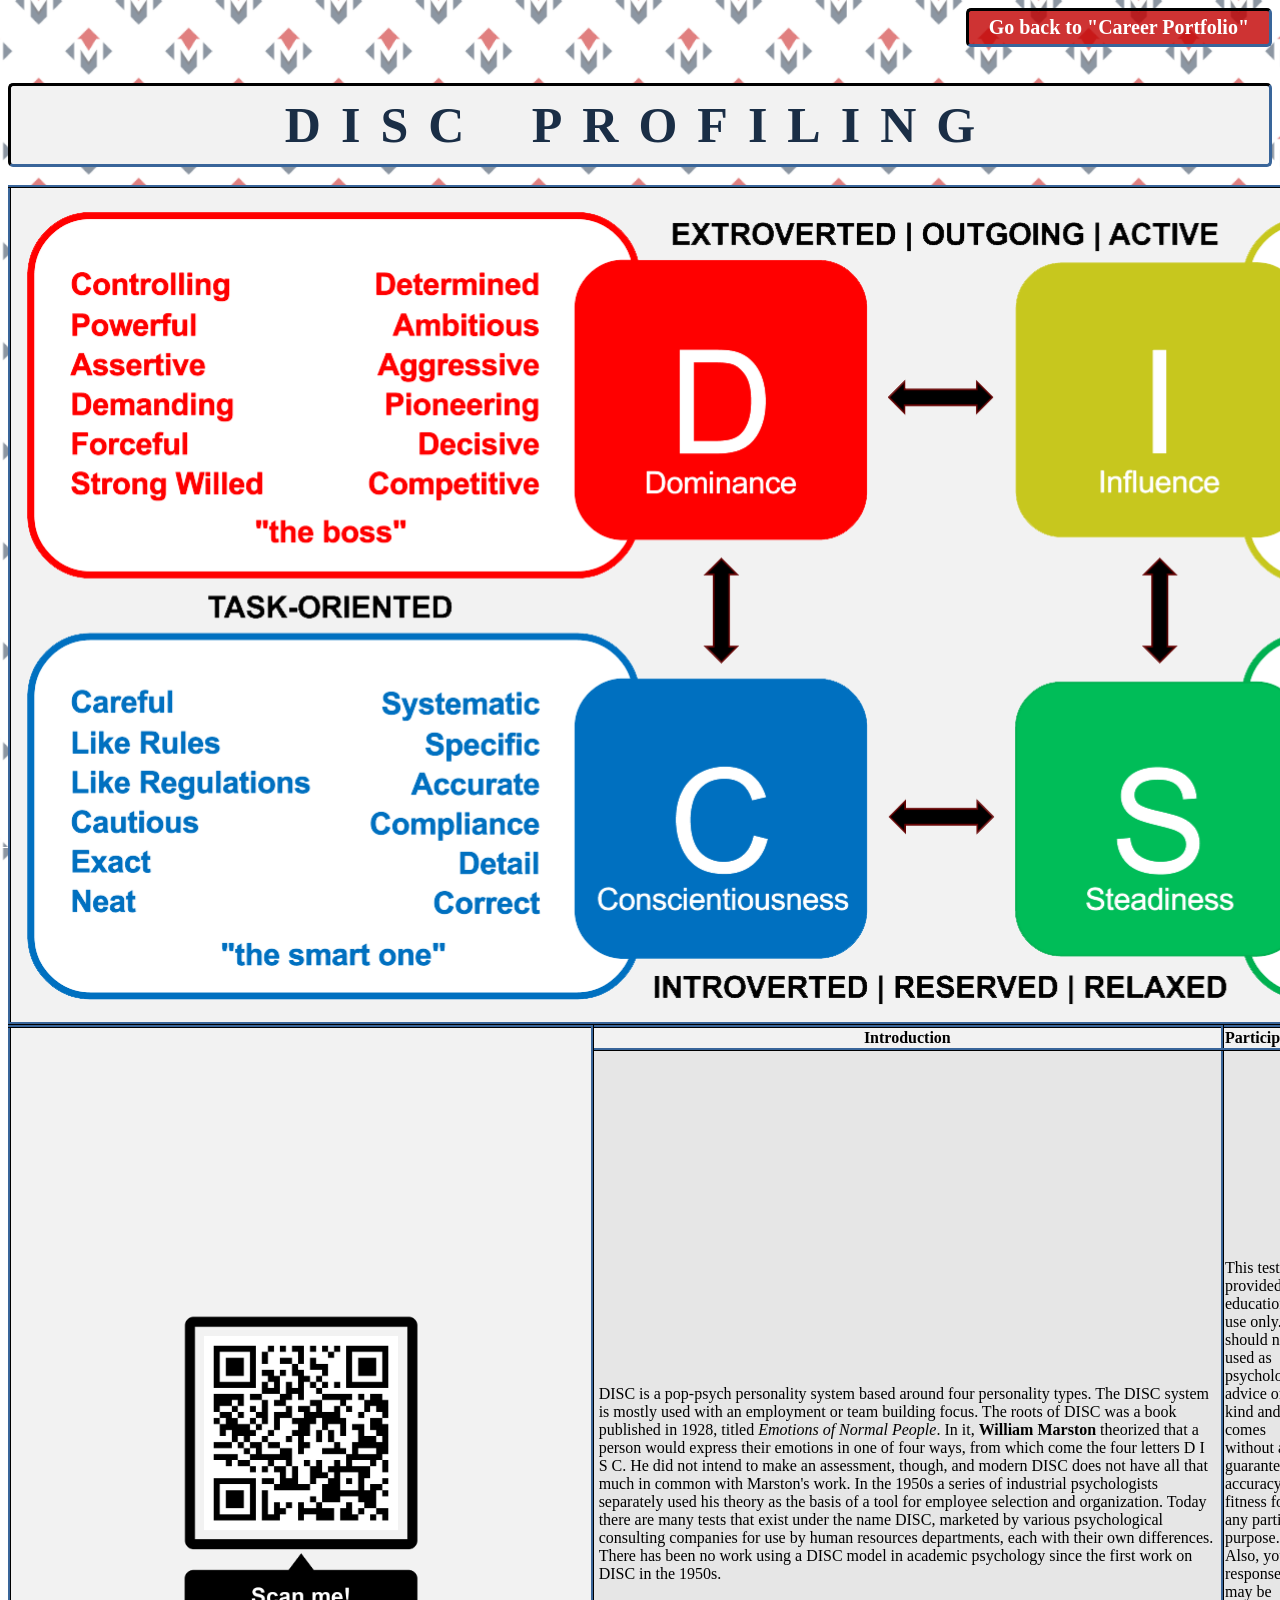
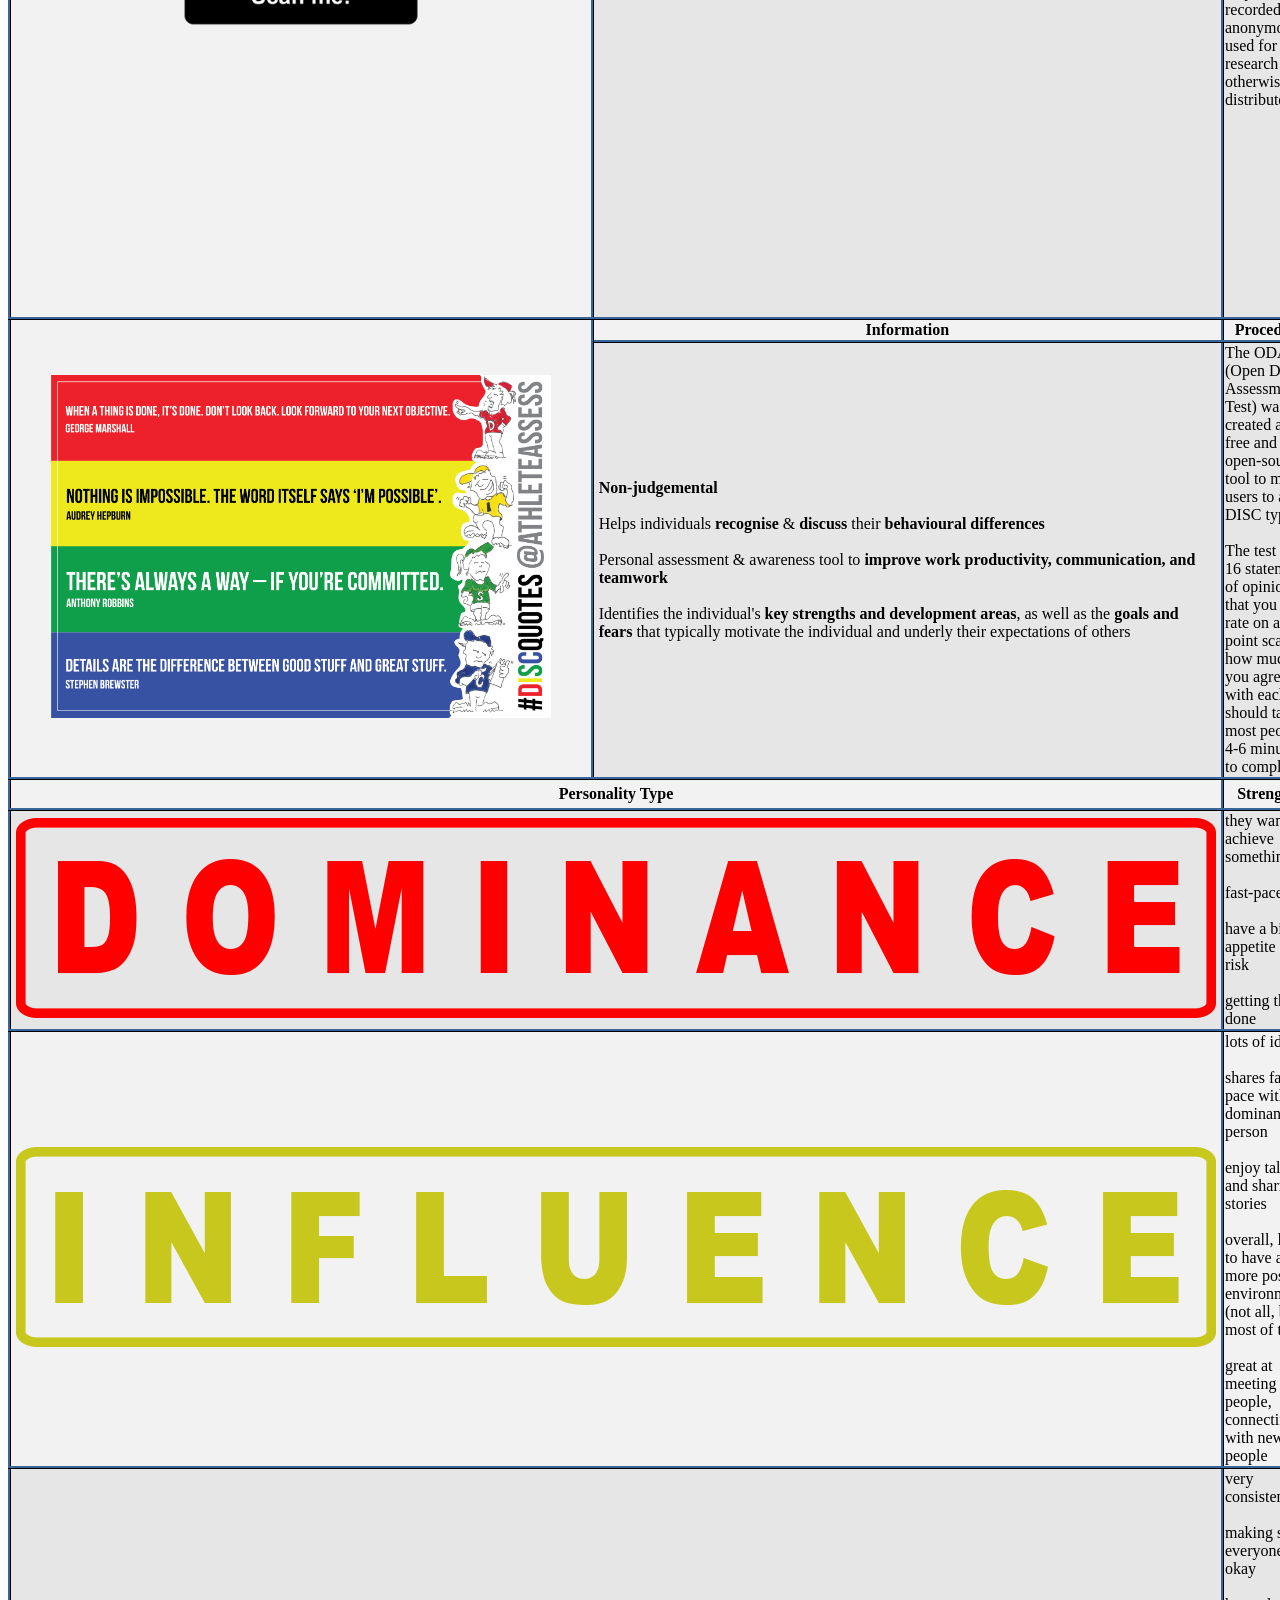
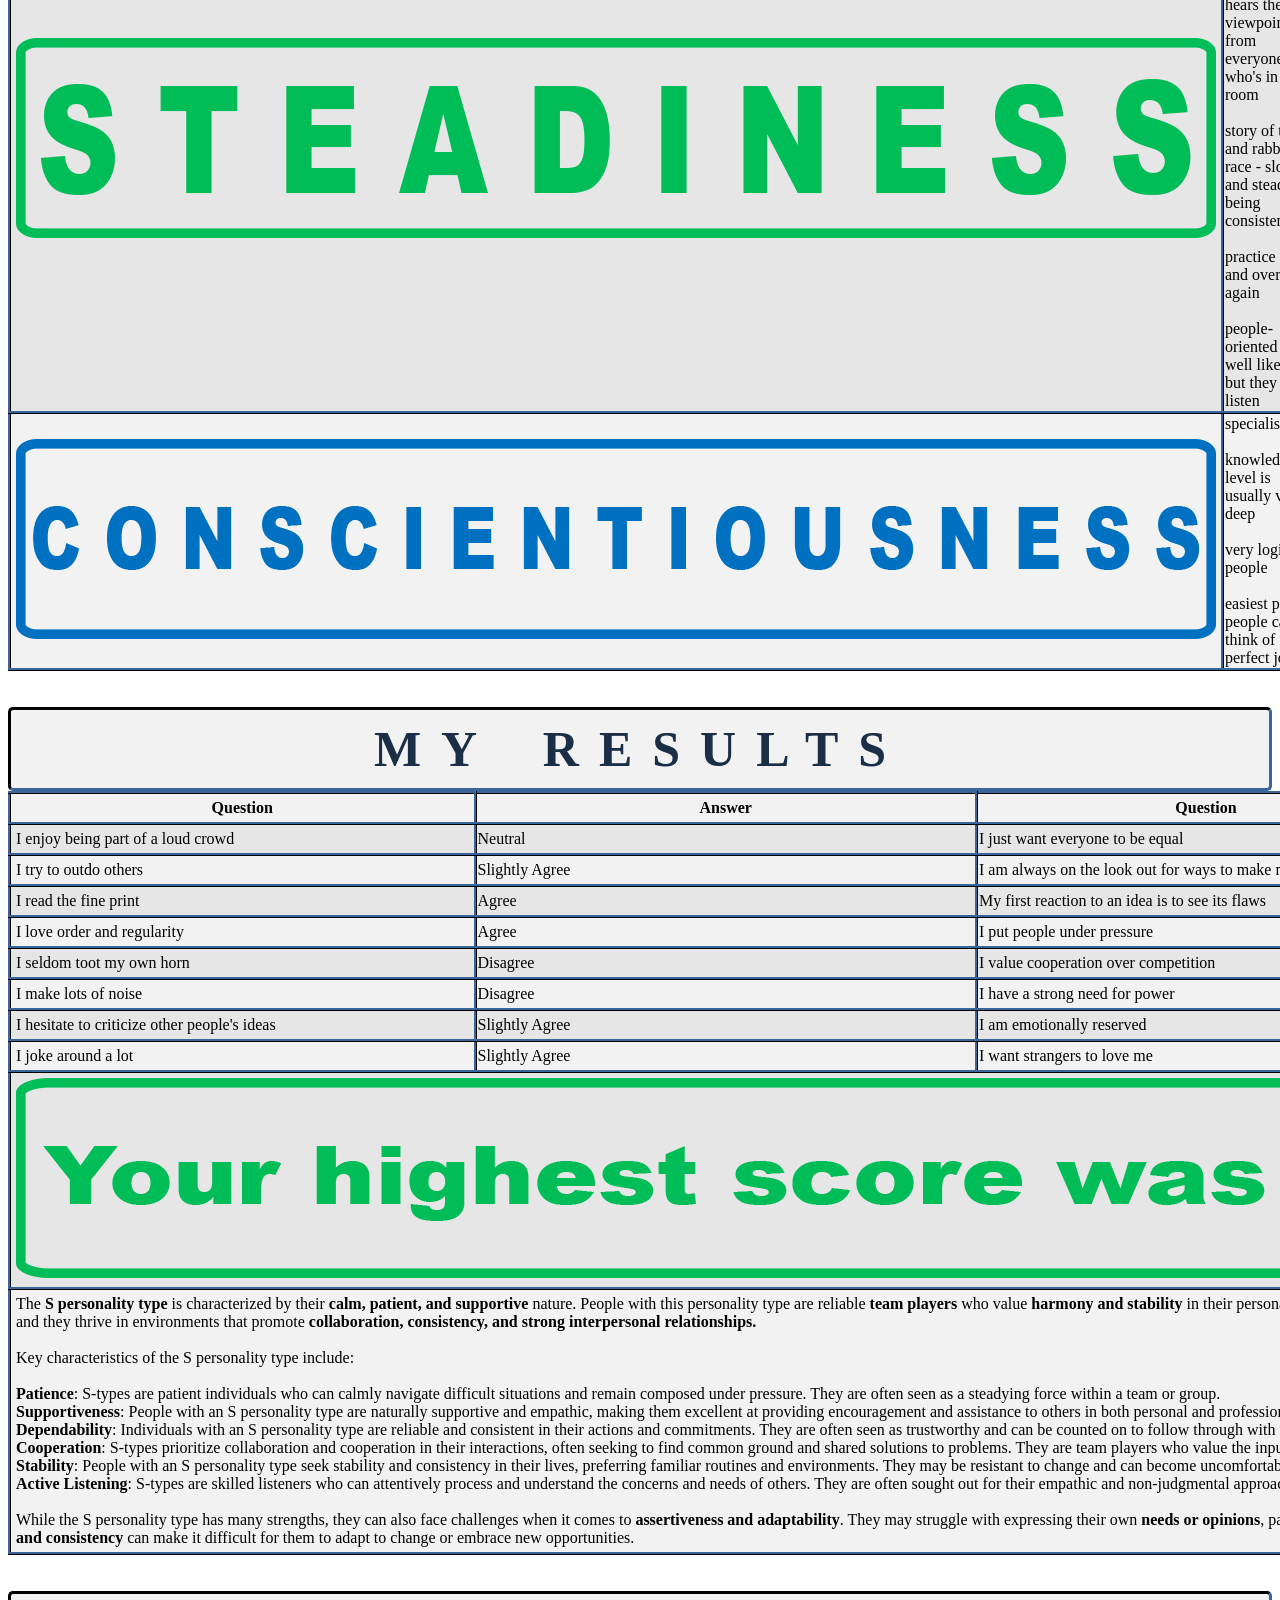
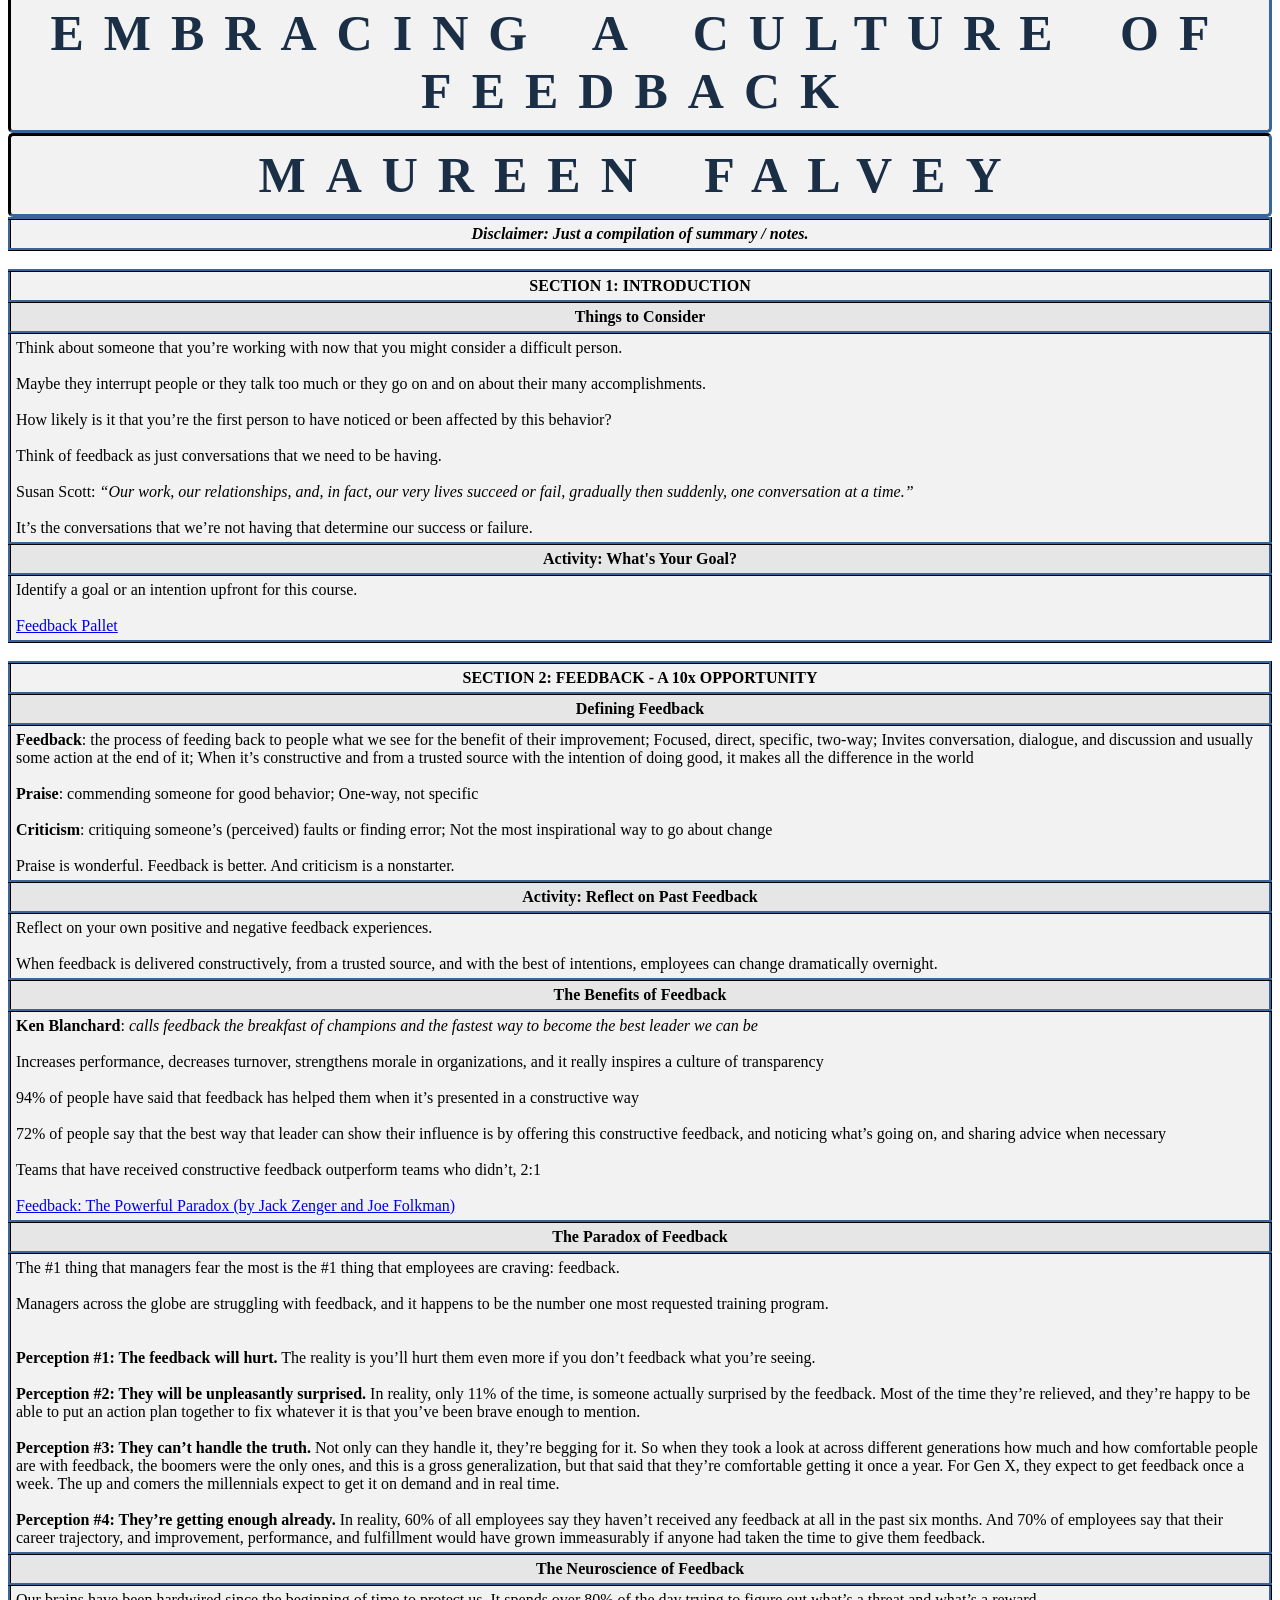
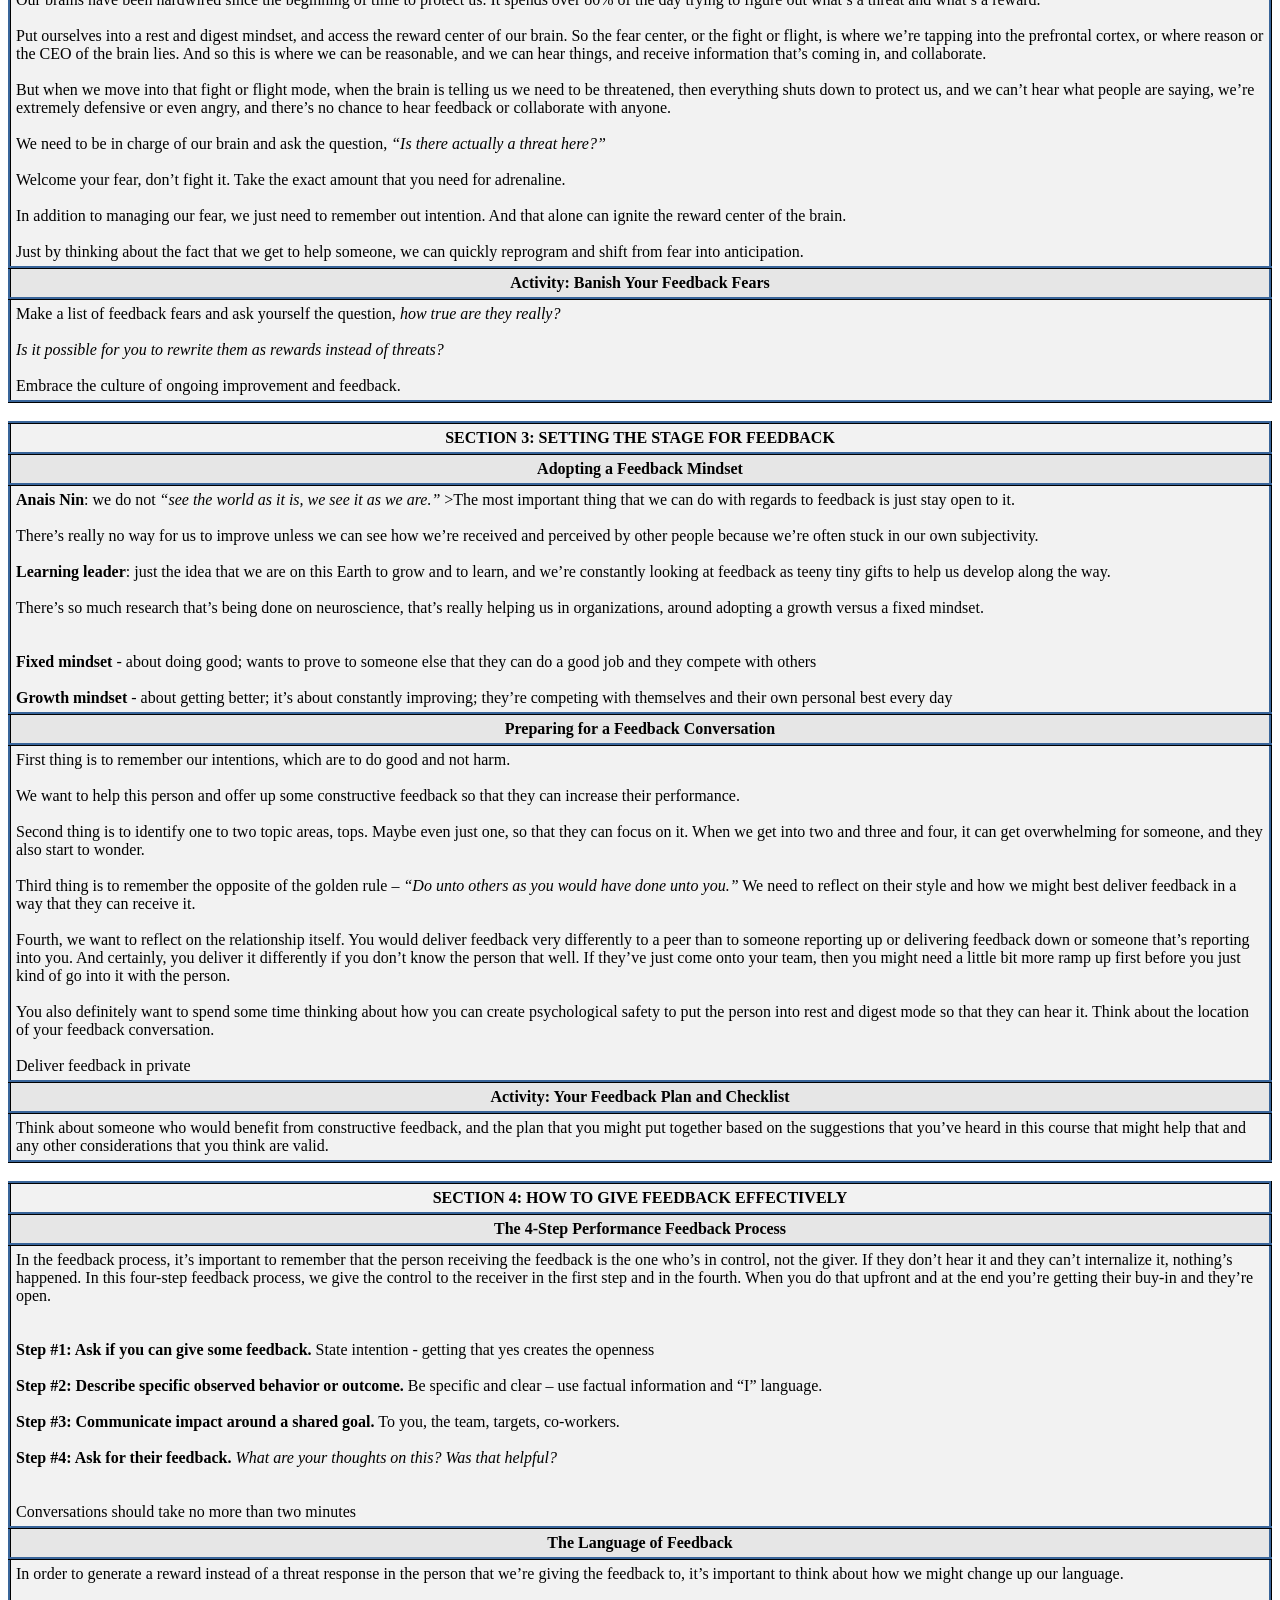
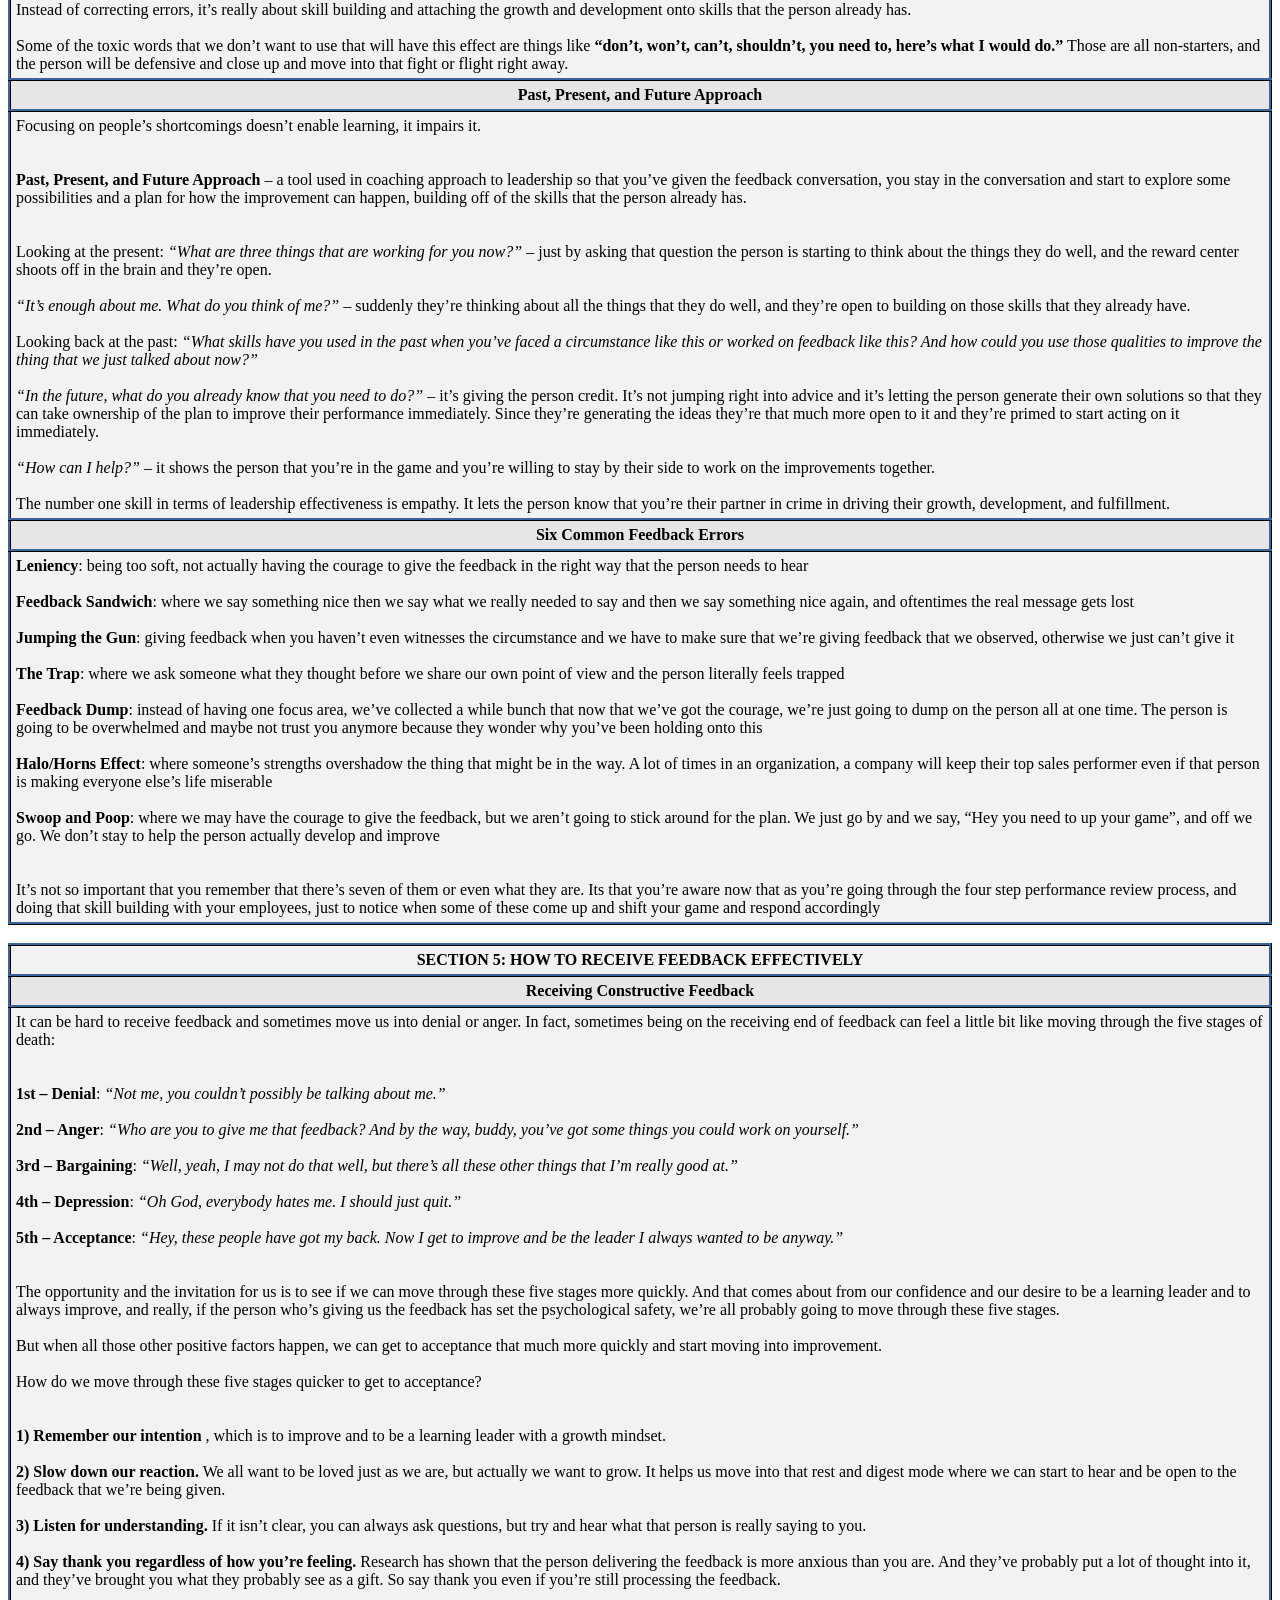
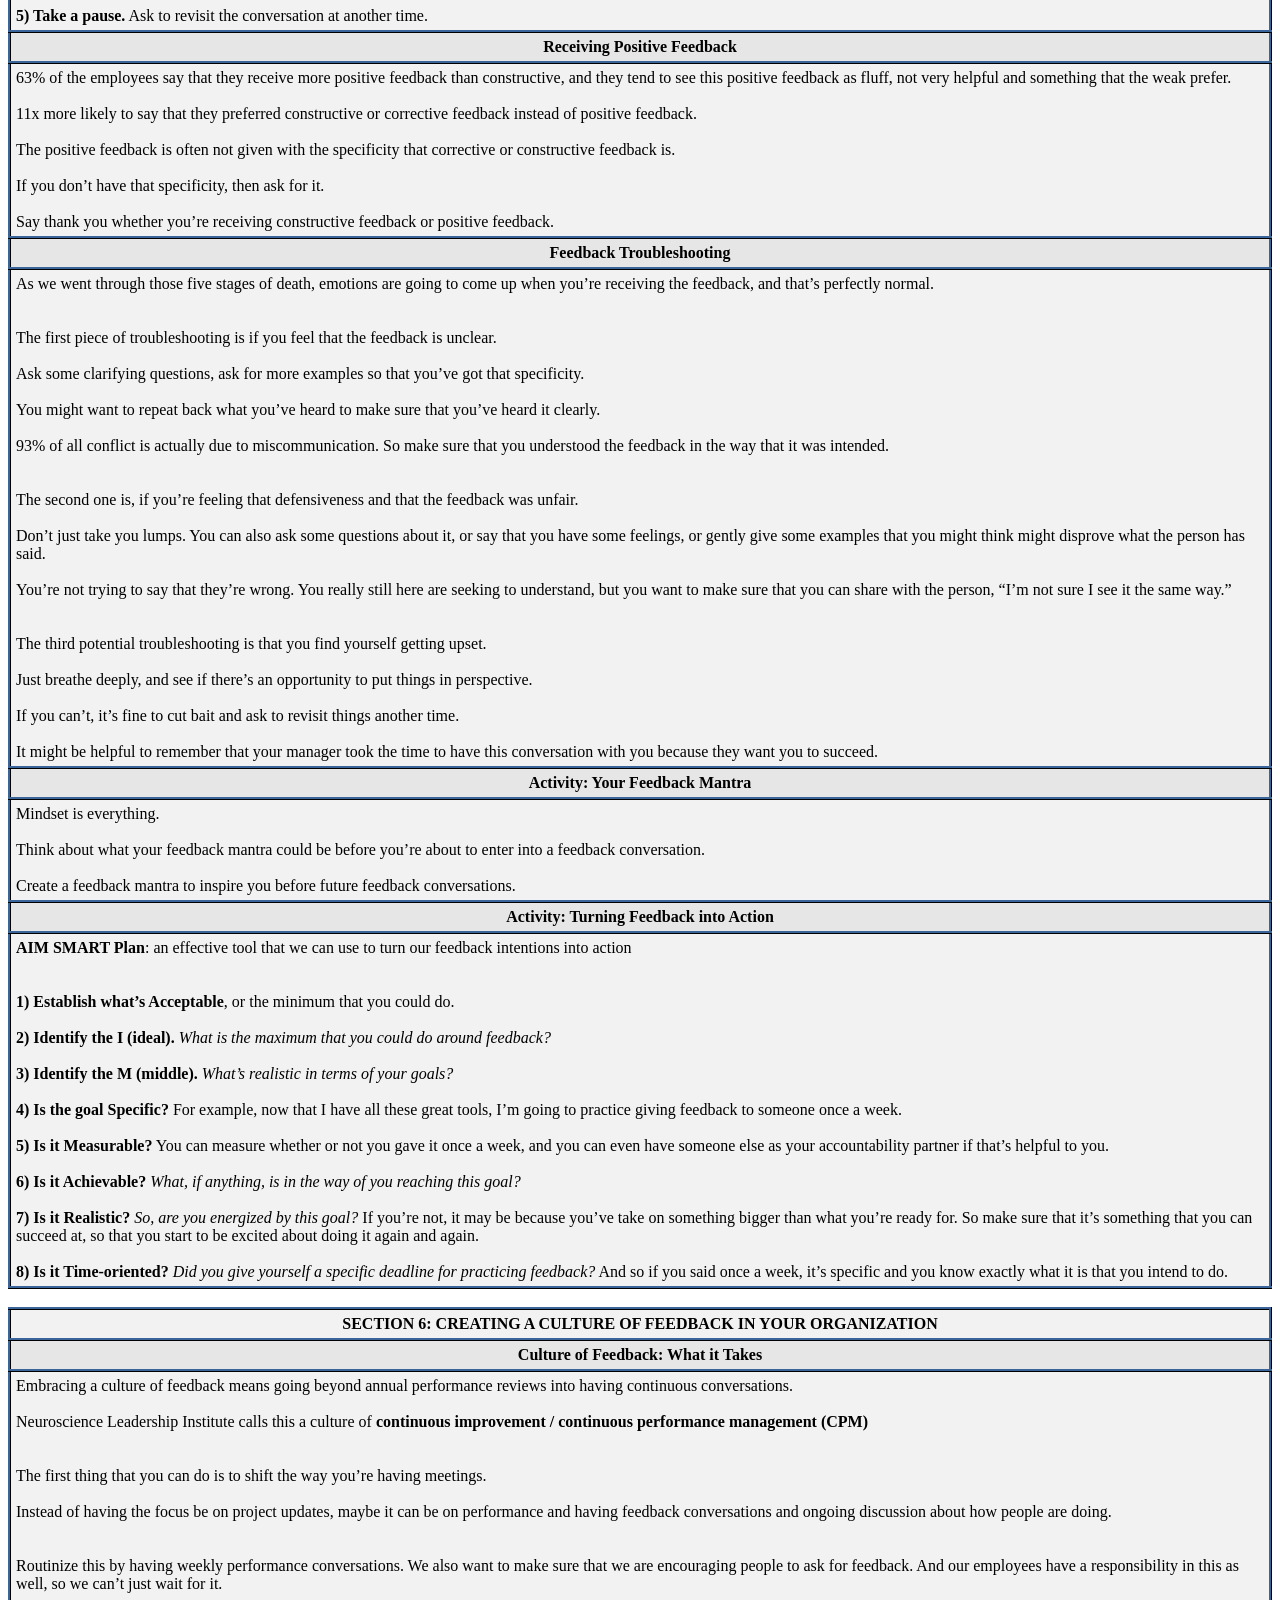
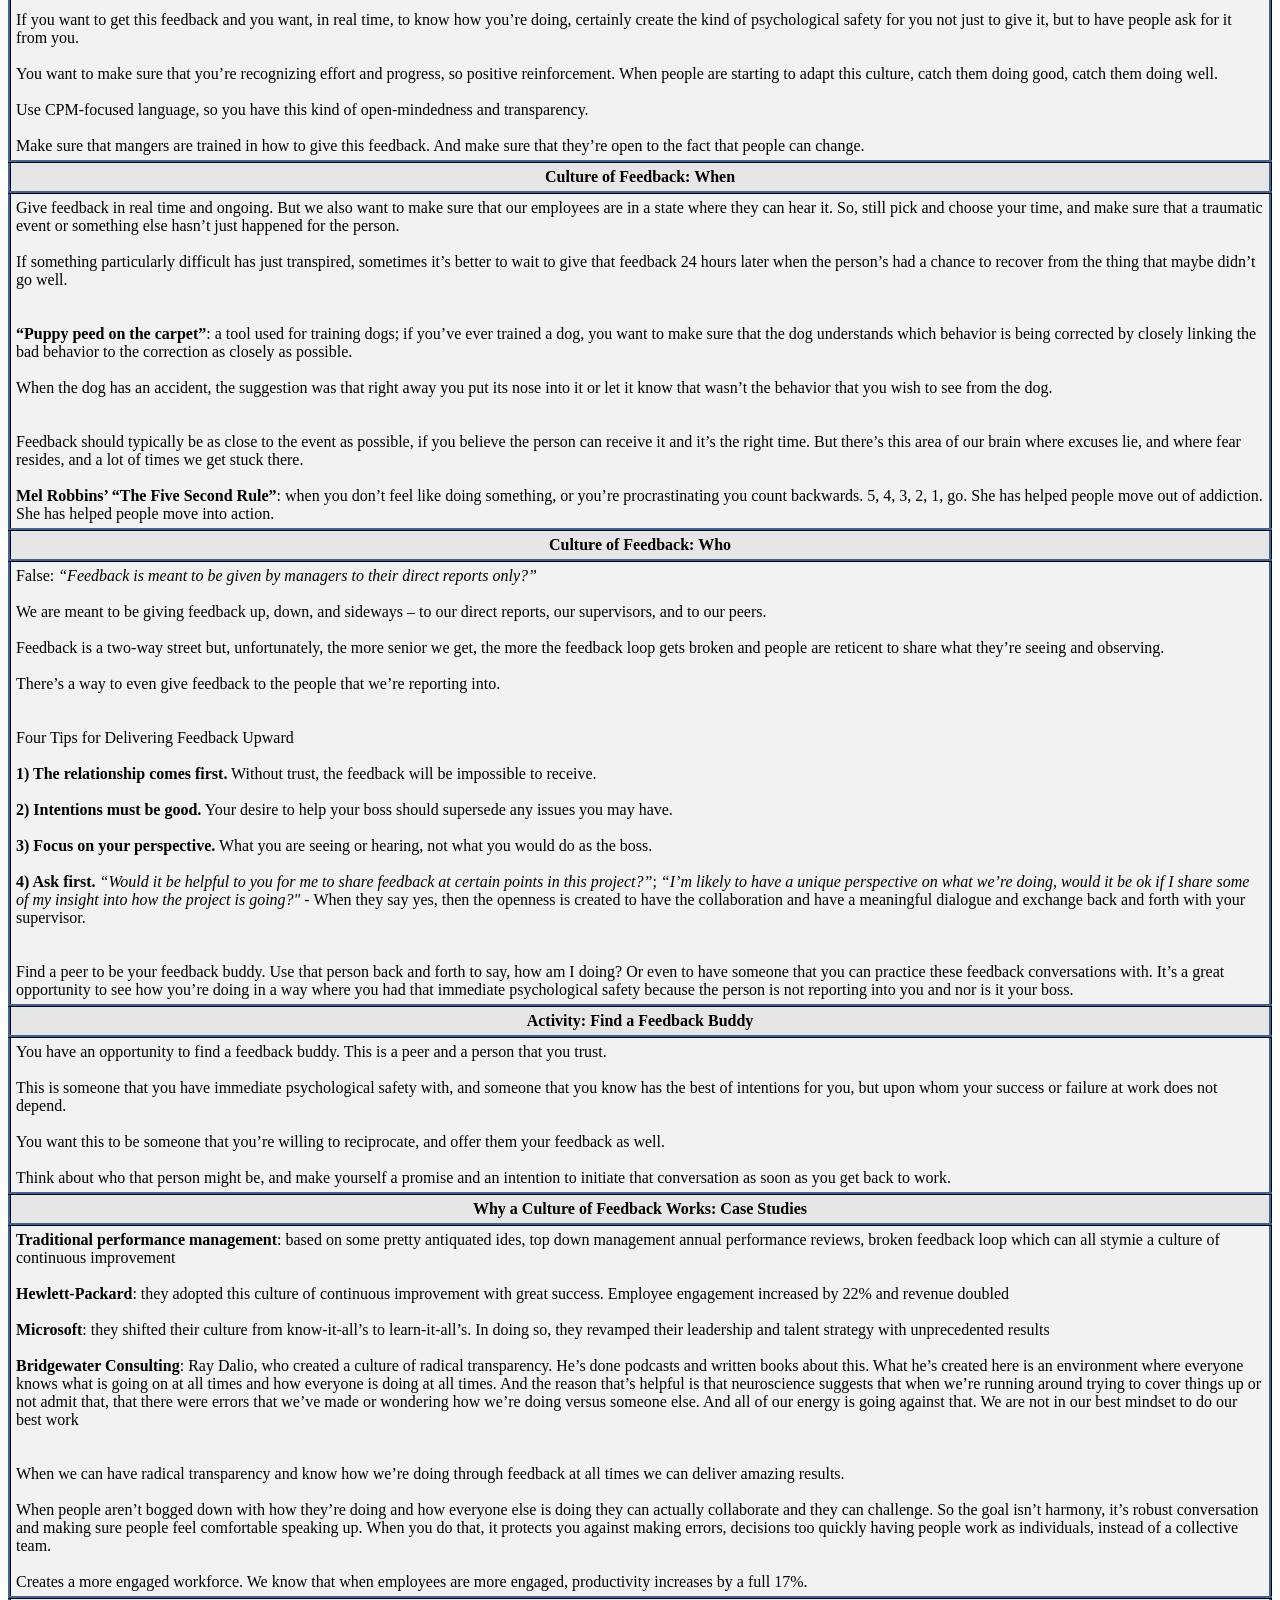
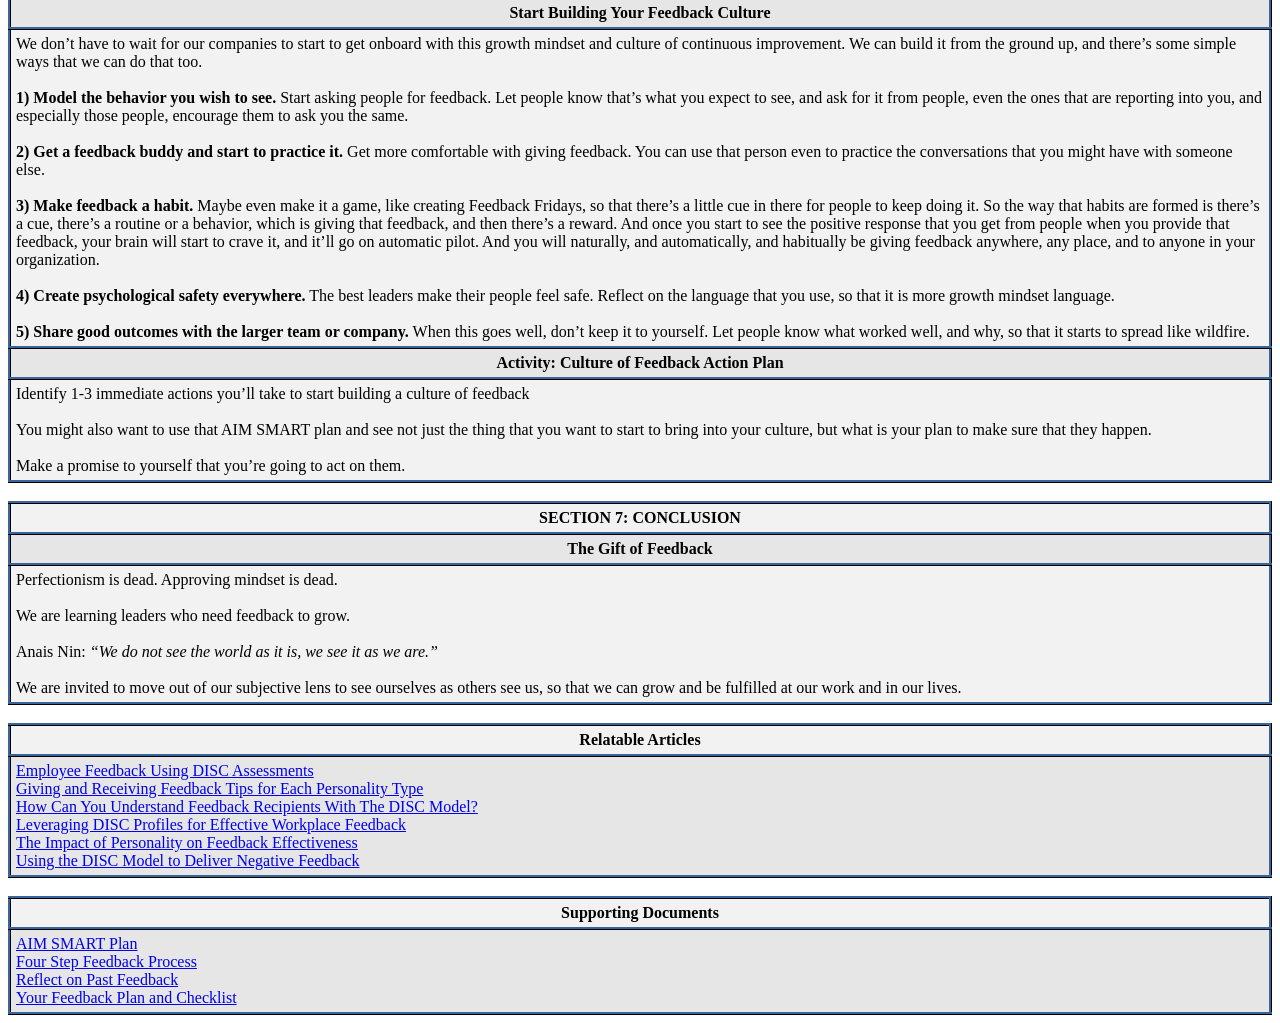
==== commit fdad52d2: "Update index.html" ====
--- a/index.html
+++ b/index.html
@@ -4,13 +4,19 @@
     <!-- 09/08/2024 Update: Added the Strengths and Weaknesses table, My Results summary, & Feedback relationship towards different DISC types-->
     <!-- 09/10/2024 Update: Continuation to Section 5 and fixing the breaks-->
     <!-- 09/13/2024 Update: Making "My Results" table two-column-->
-     
+<!-- 13-18th Sprint Update: N/A-->
+<!-- 14th Sprint Update: 12/14/2024 (Deadline: 12/22/2024)-->
+    <!-- Added "M Logo.png", meta** parameters, & title in <head>-->
+        
 <!DOCTYPE html>
 <html>
 <head>
     <link rel="stylesheet" type="text/css" href="styles.css">
-    <link rel="icon" href="medal.png" type="image/x-icon">
-    <link rel="shortcut icon" href="medal.png" type="image/x-icon">
+    <link rel="icon" href="M Logo.png" type="image/x-icon">
+    <link rel="shortcut icon" href="M Logo.png" type="image/x-icon">
+    <meta charset="UTF-8">
+    <meta name="viewport" content="width=device-width, initial-scale=1.0">
+    <title>DISC Profiling</title>
 </head>
 
 <body>
--- a/styles.css
+++ b/styles.css
@@ -104,7 +104,7 @@
 
     /* Set fixed widths for columns */
     th:nth-child(1), td:nth-child(1) {
-        width: 200px;
+        width: 500px;
         padding: 5px;
     }
 
@@ -119,12 +119,12 @@
     }
 
     th:nth-child(3) {
-        width: 350px;
+        width: 500px;
         text-align: center;
     }
 
     td:nth-child(3) {
-        width: 350px;
+        width: 500px;
         text-align: left;
     }
 
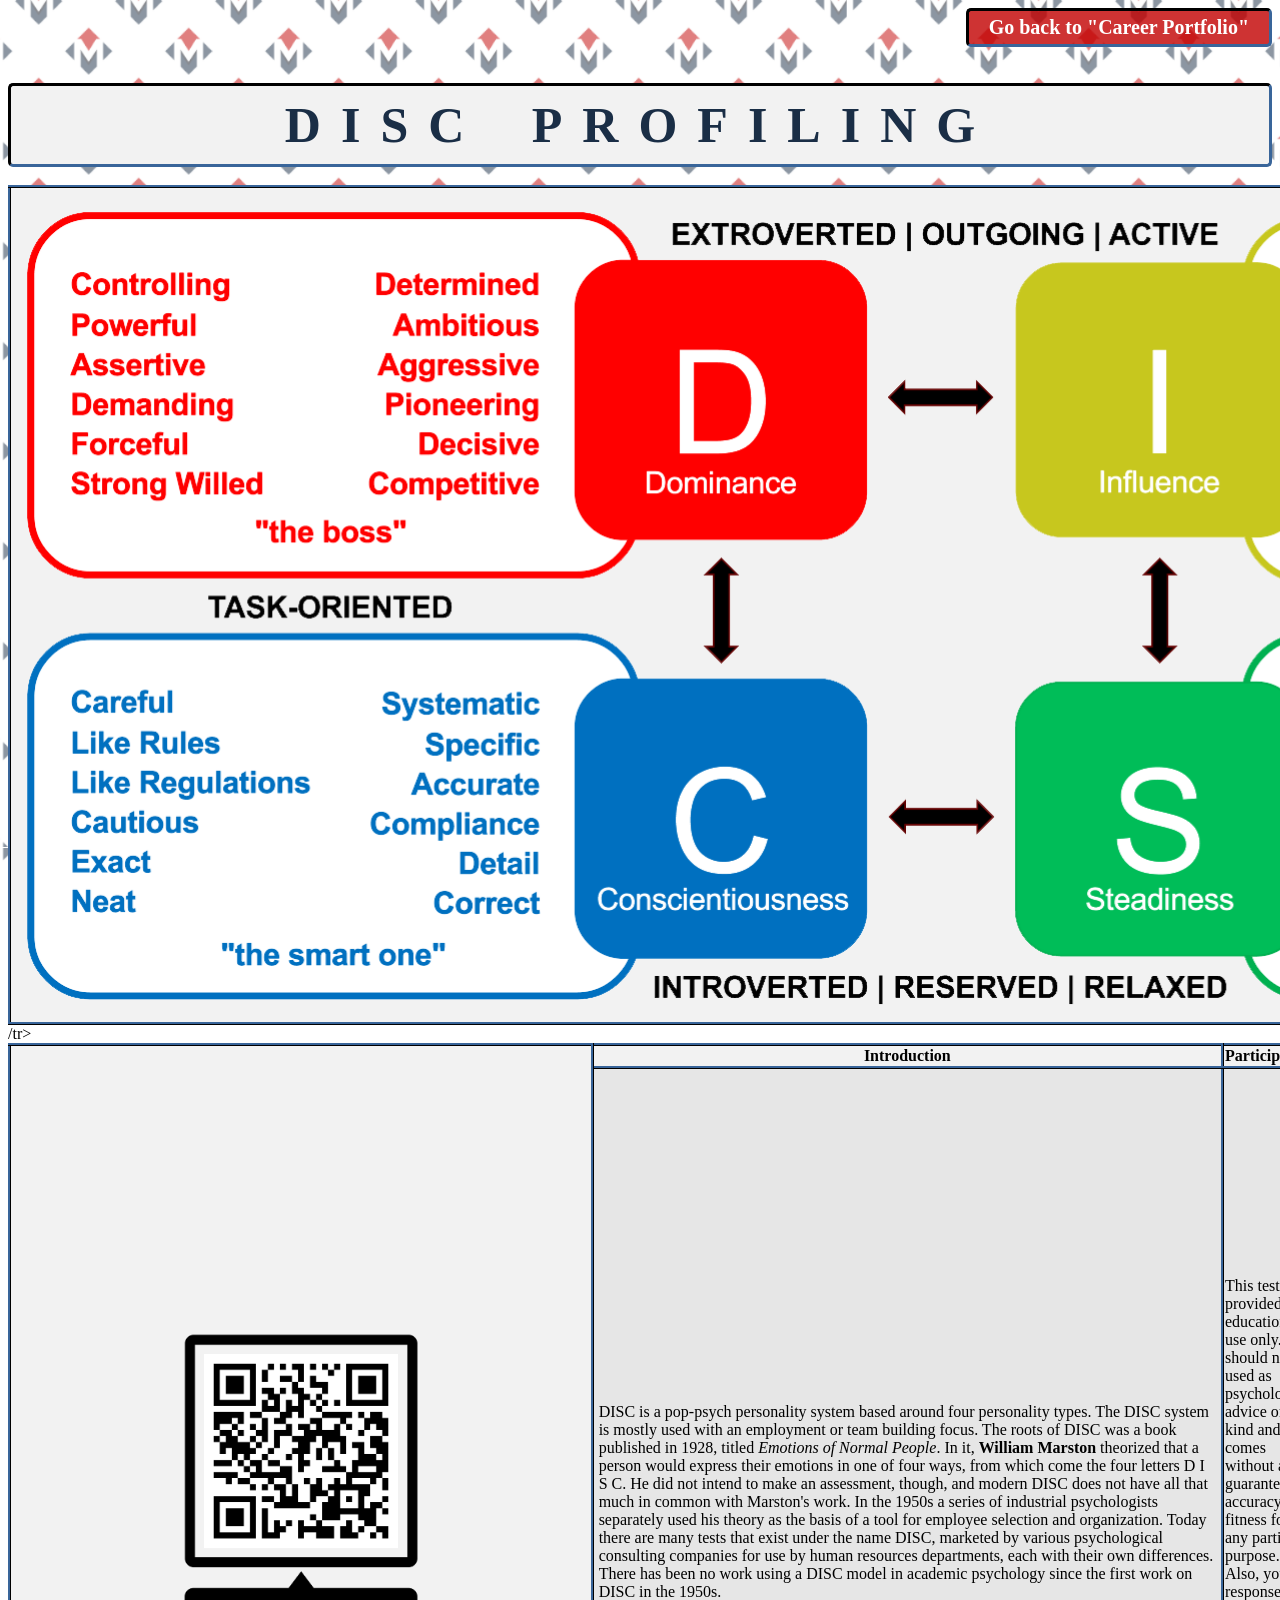
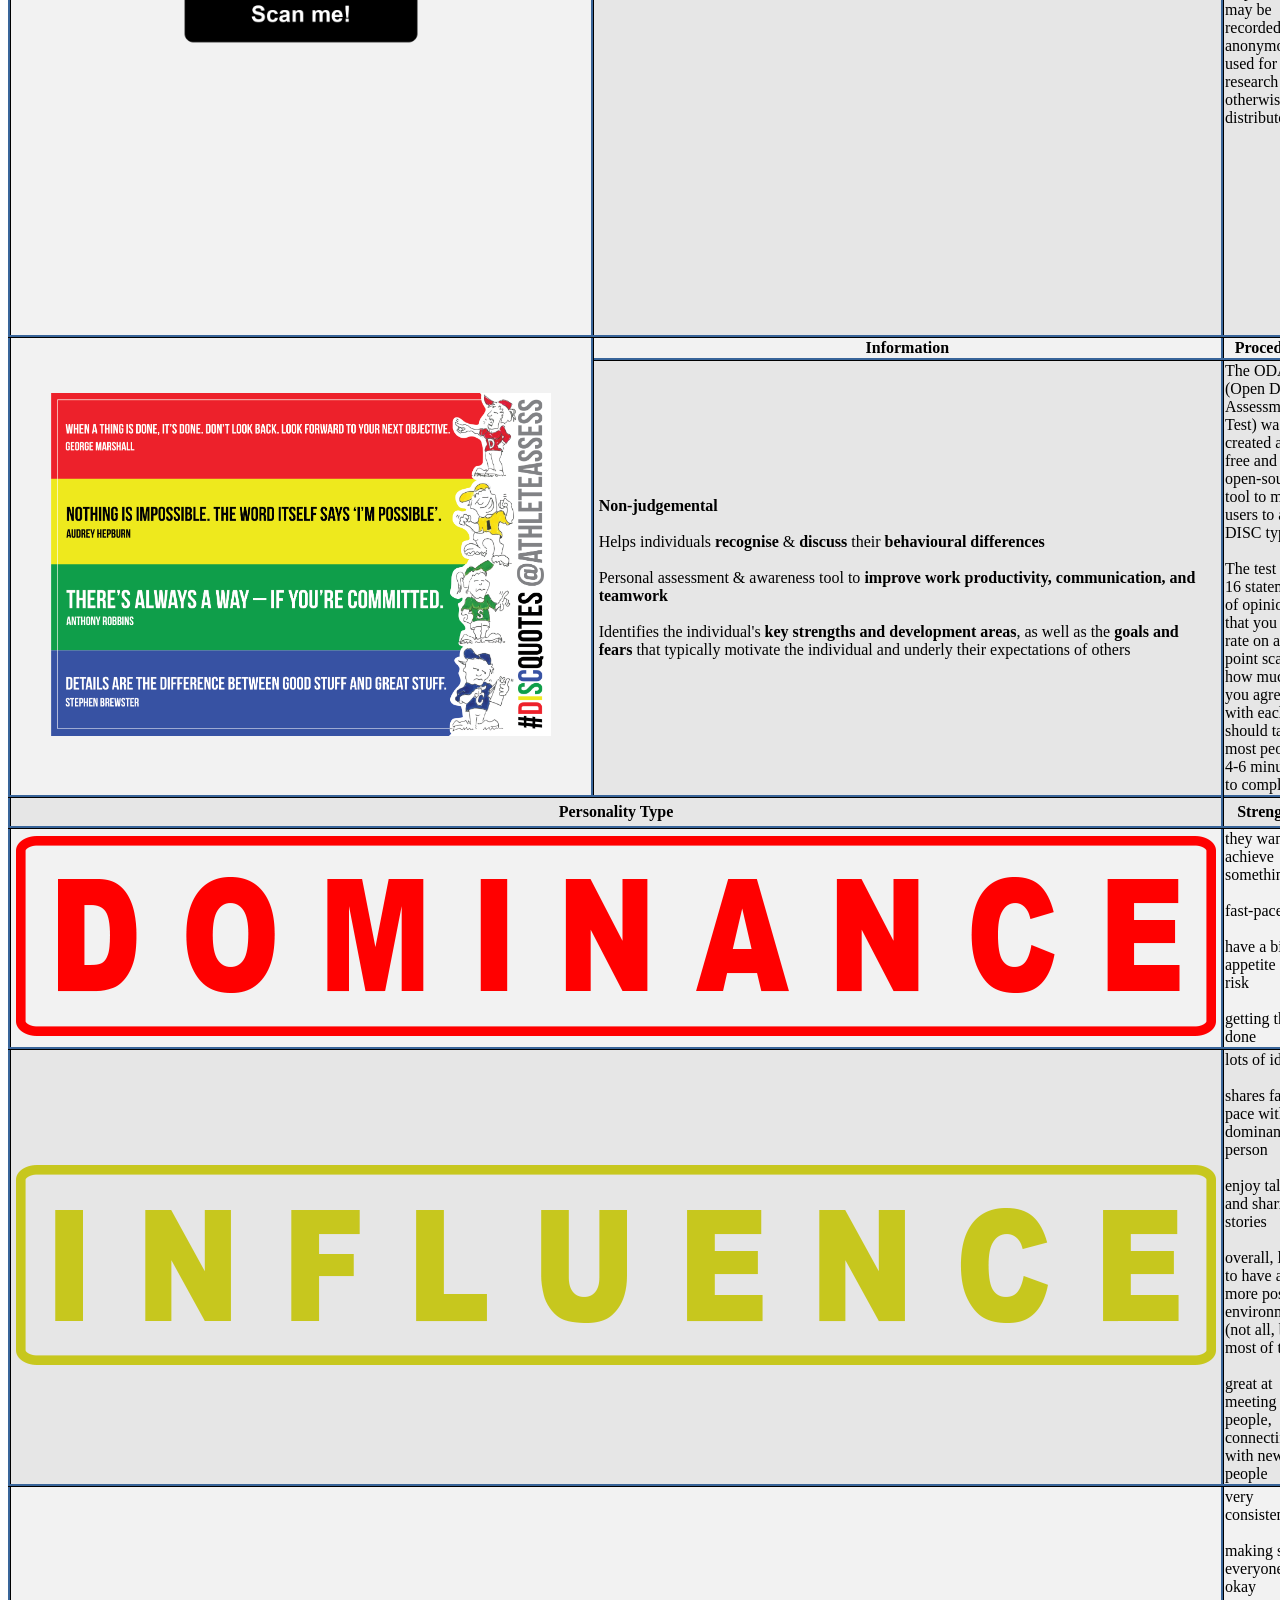
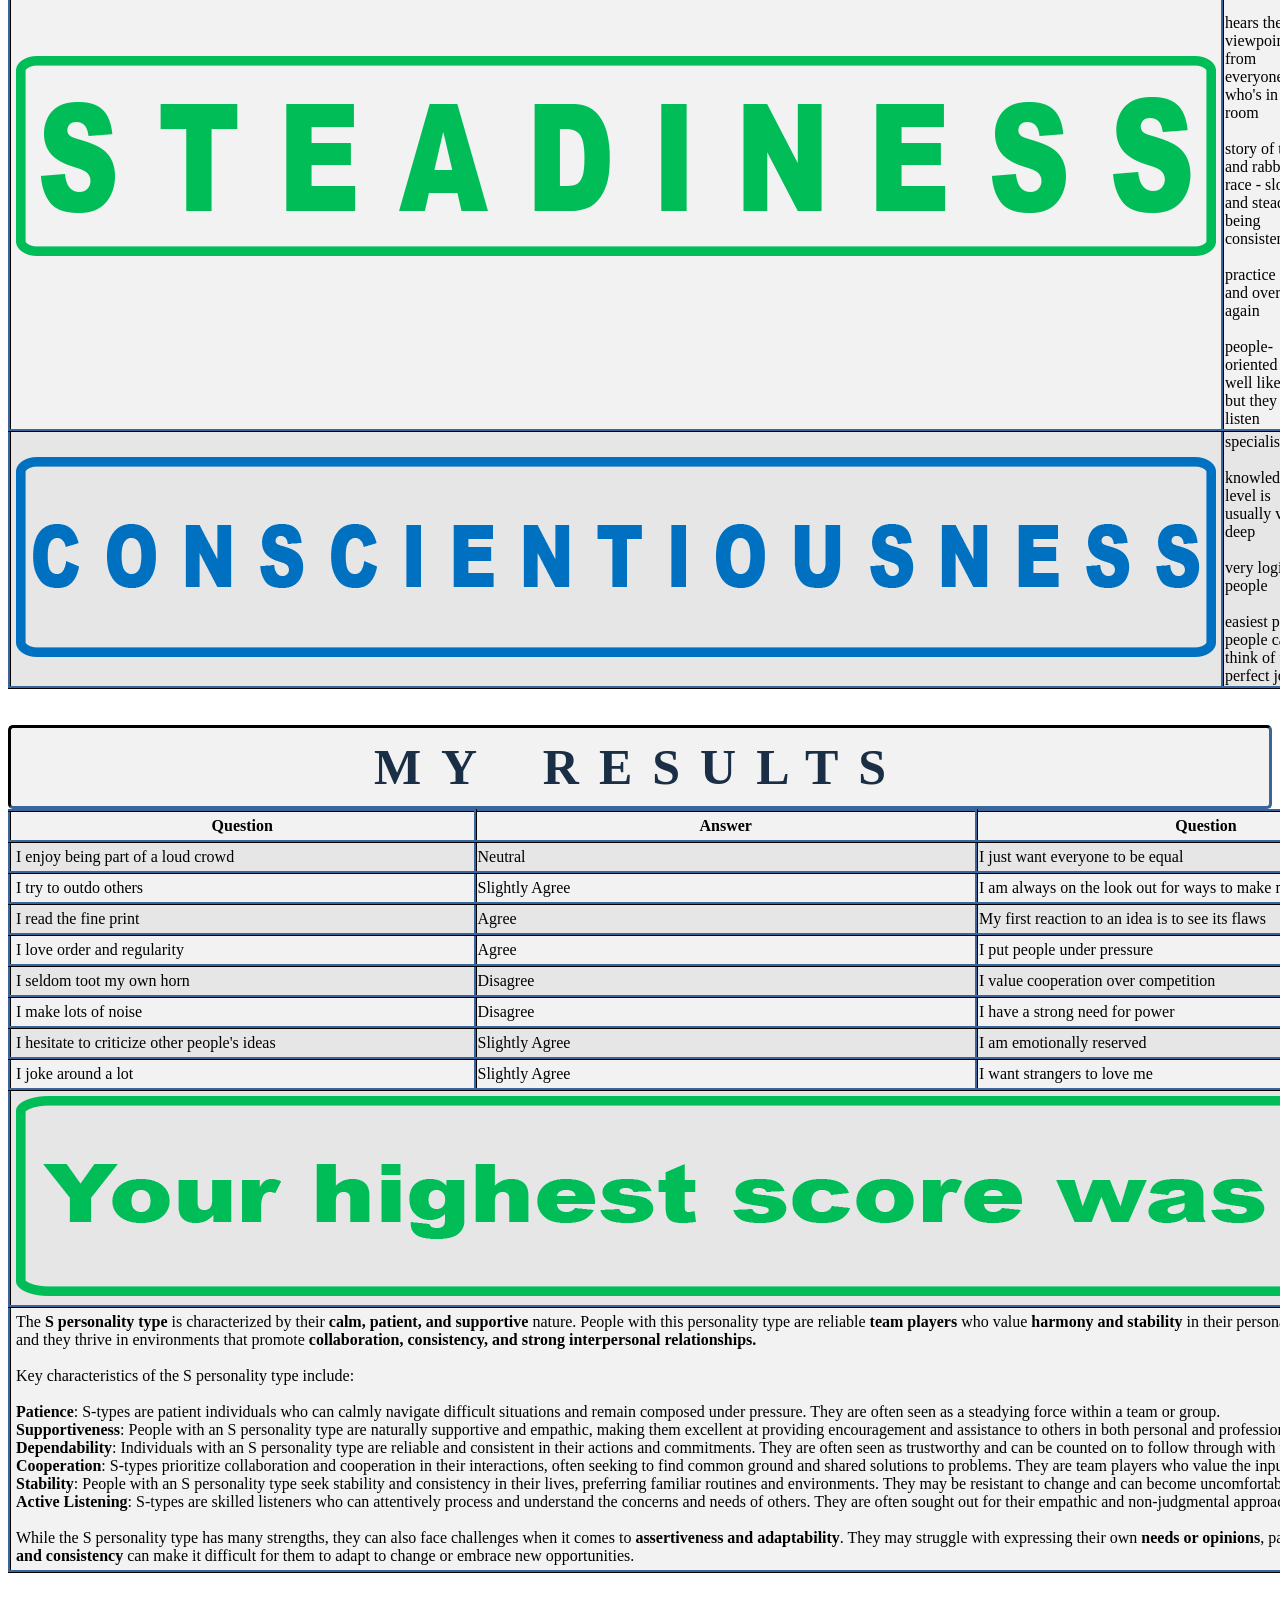
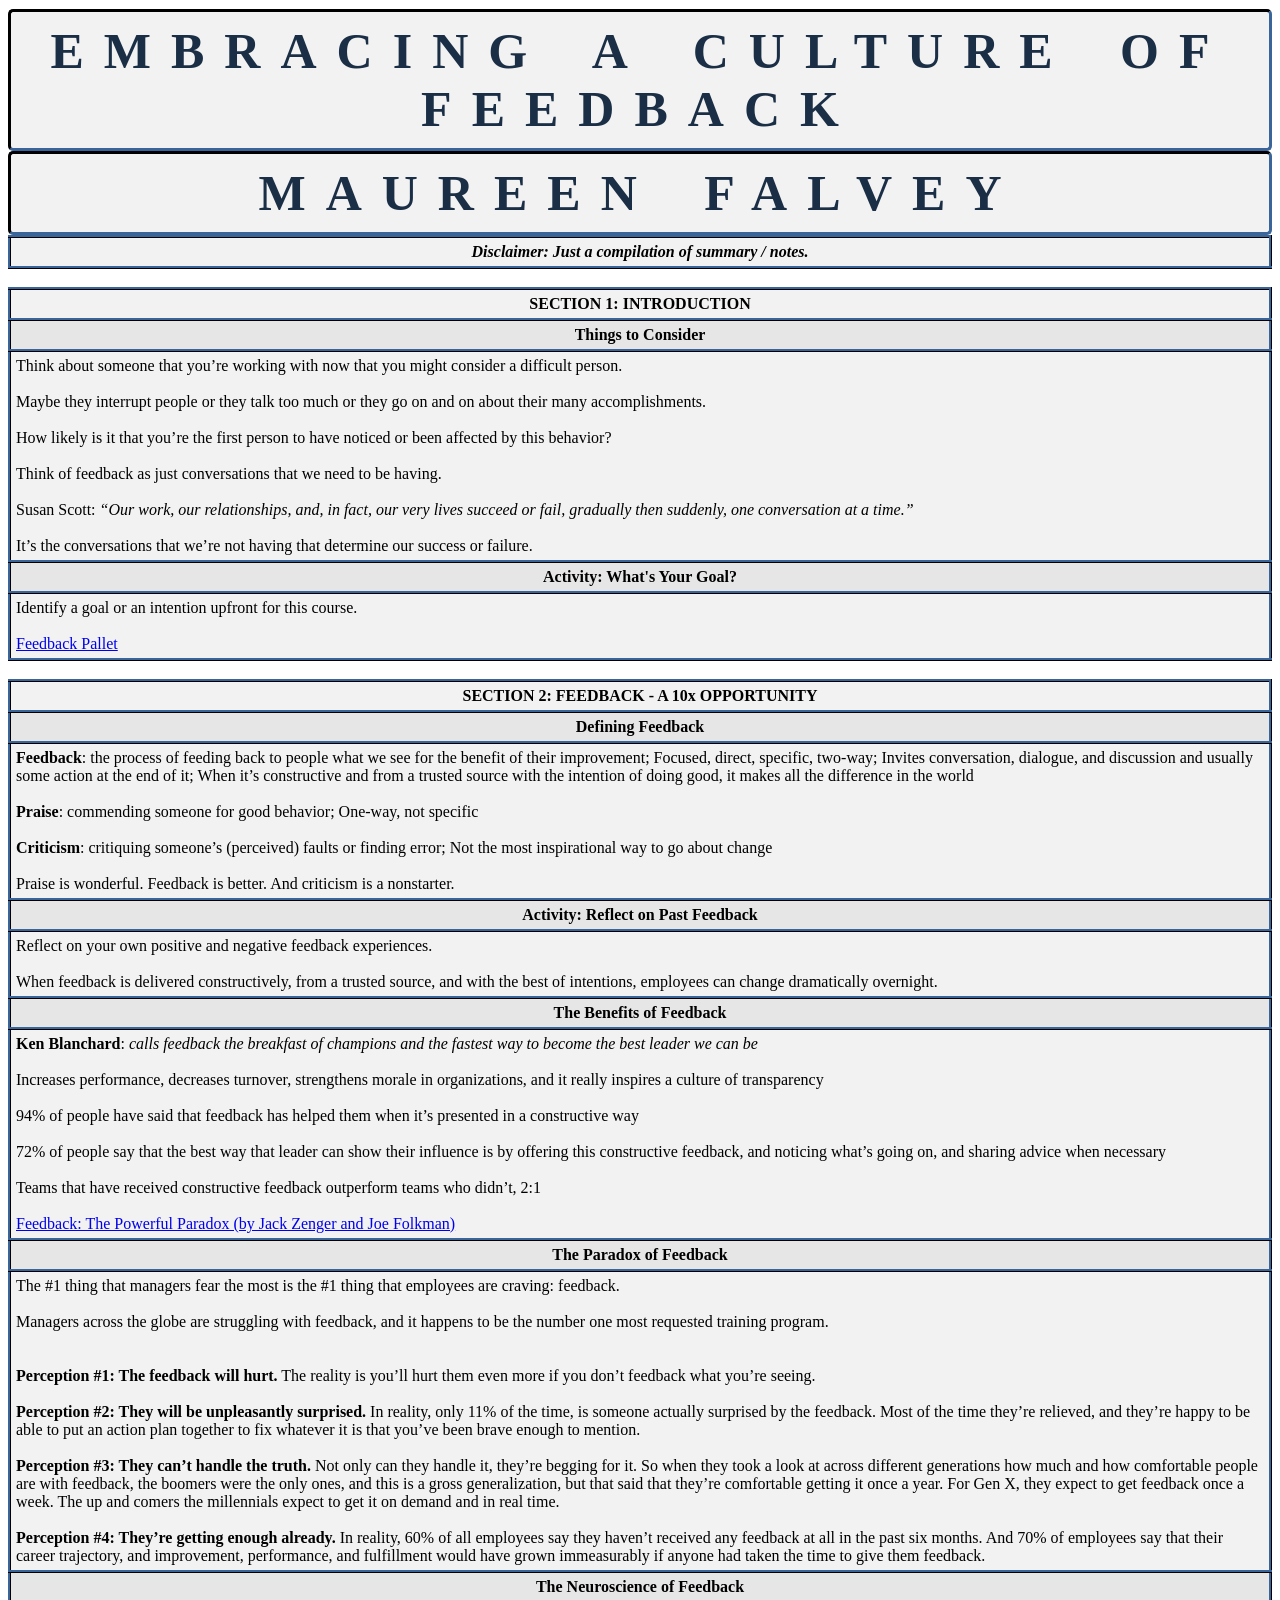
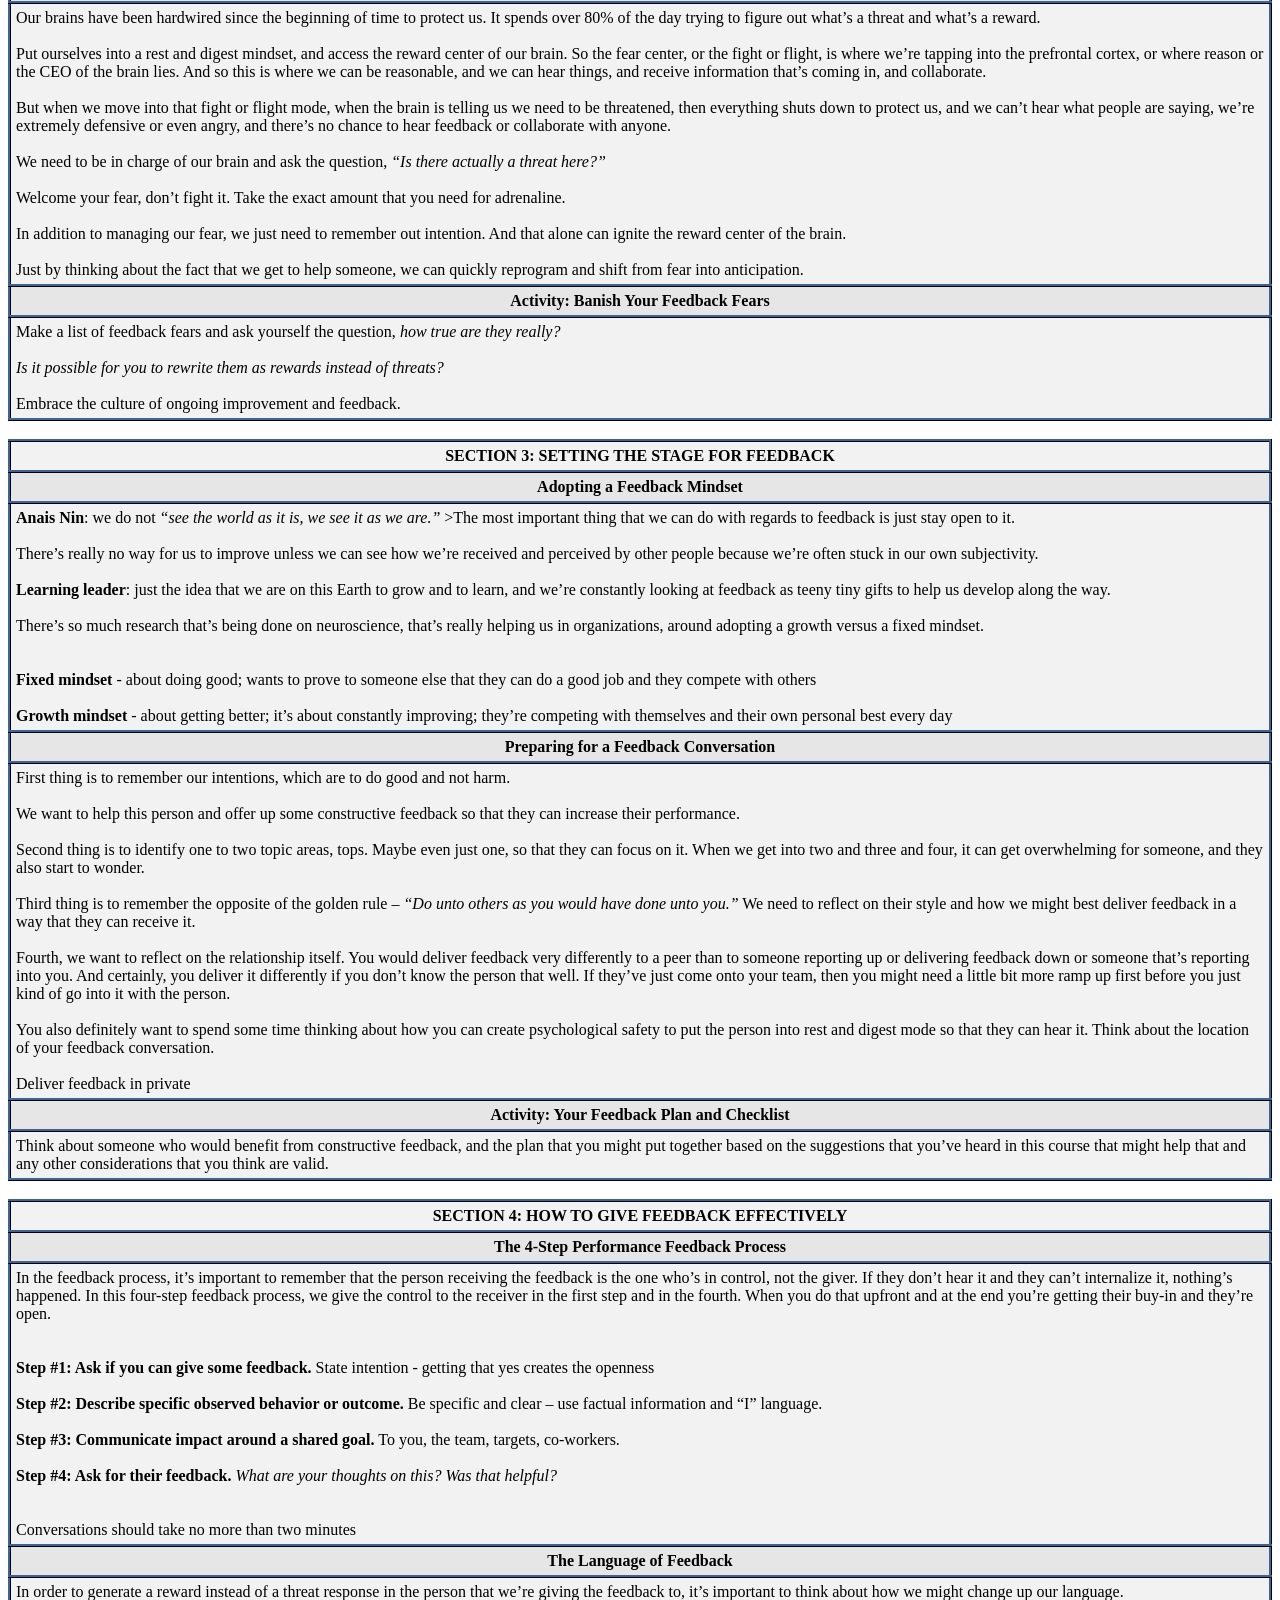
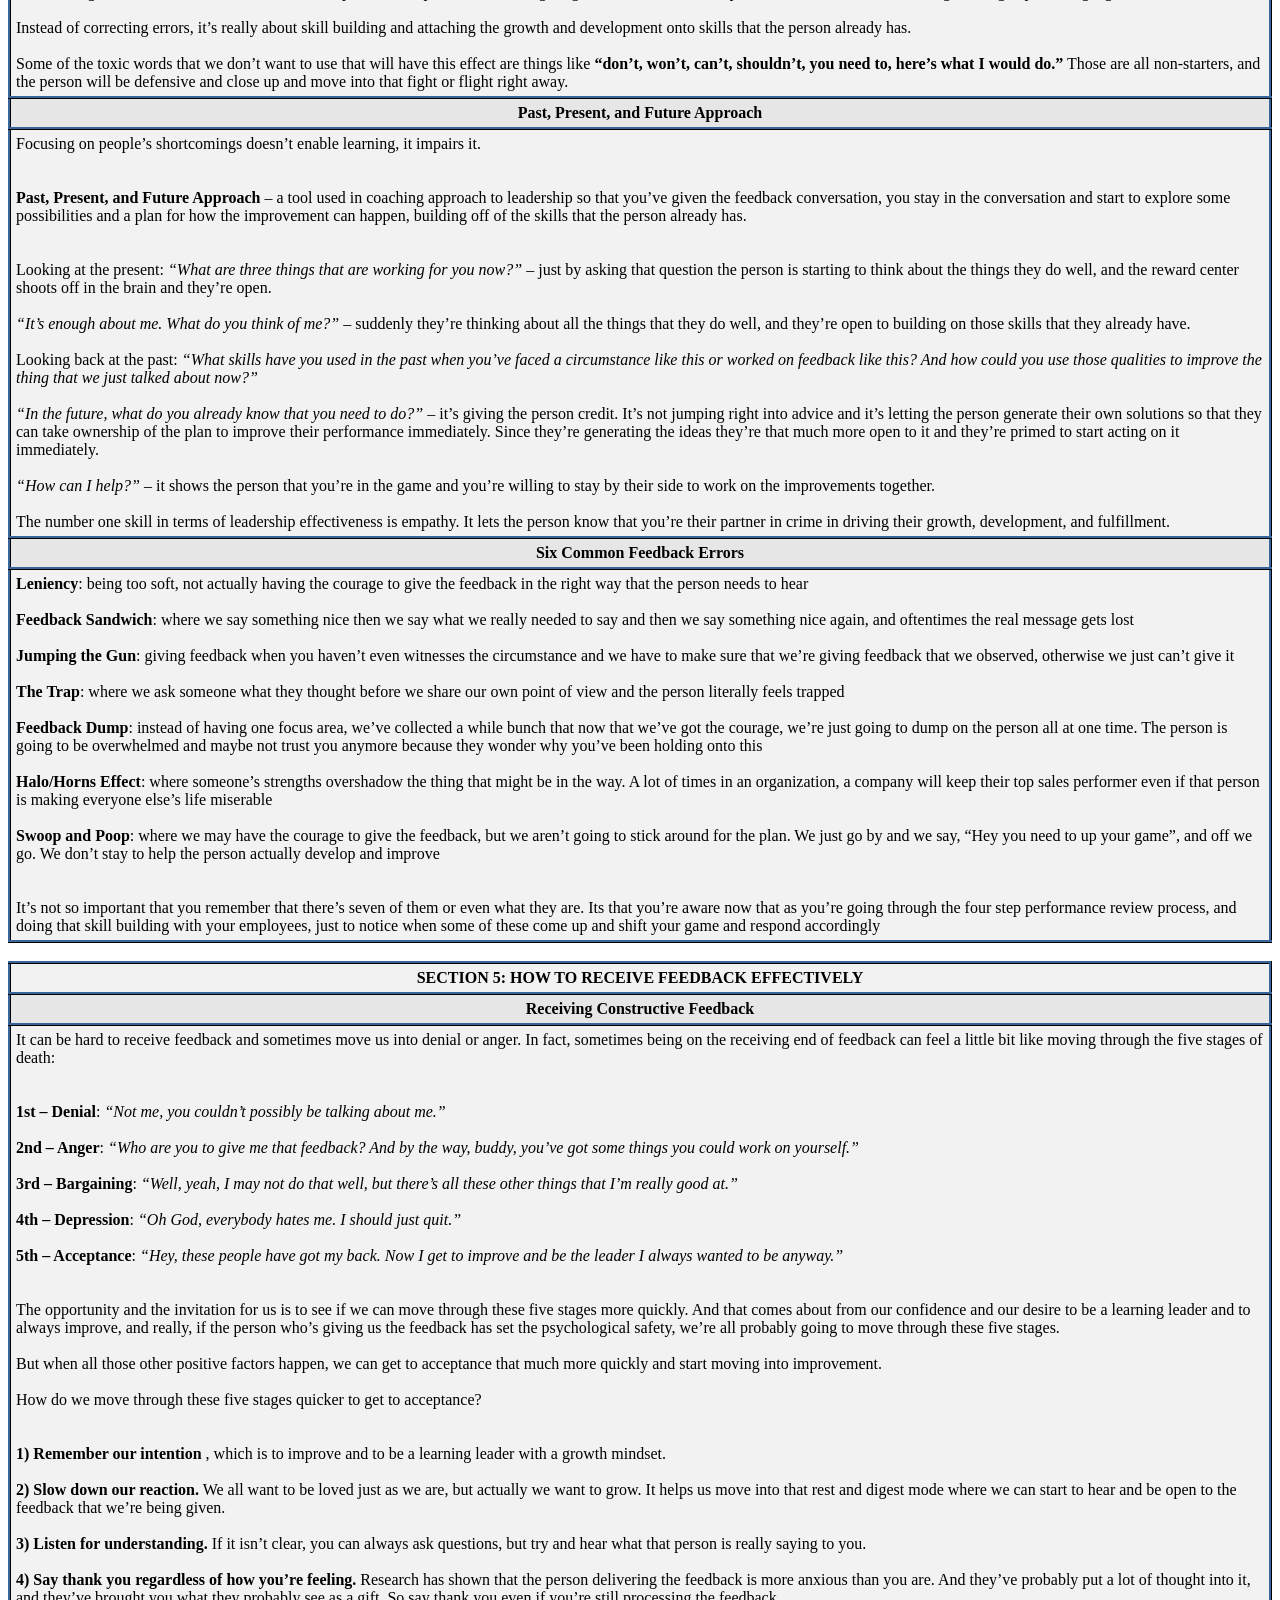
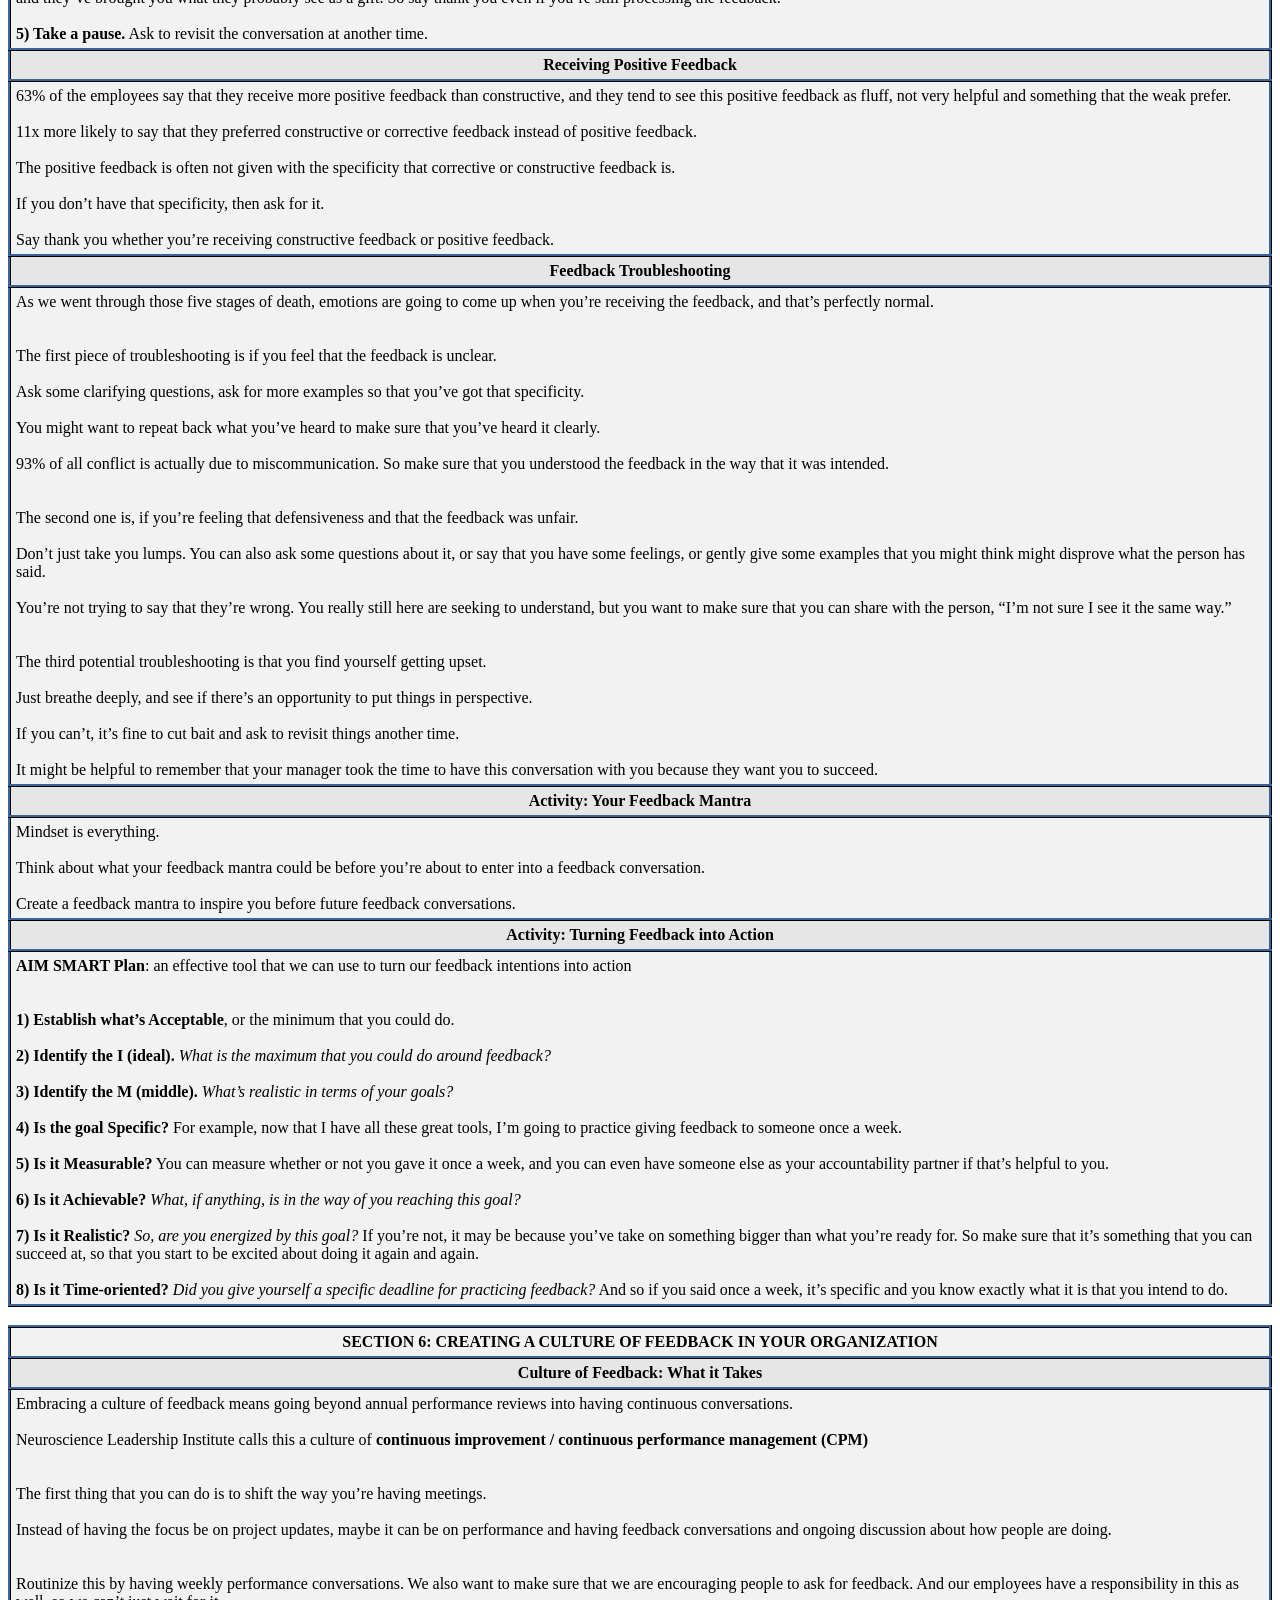
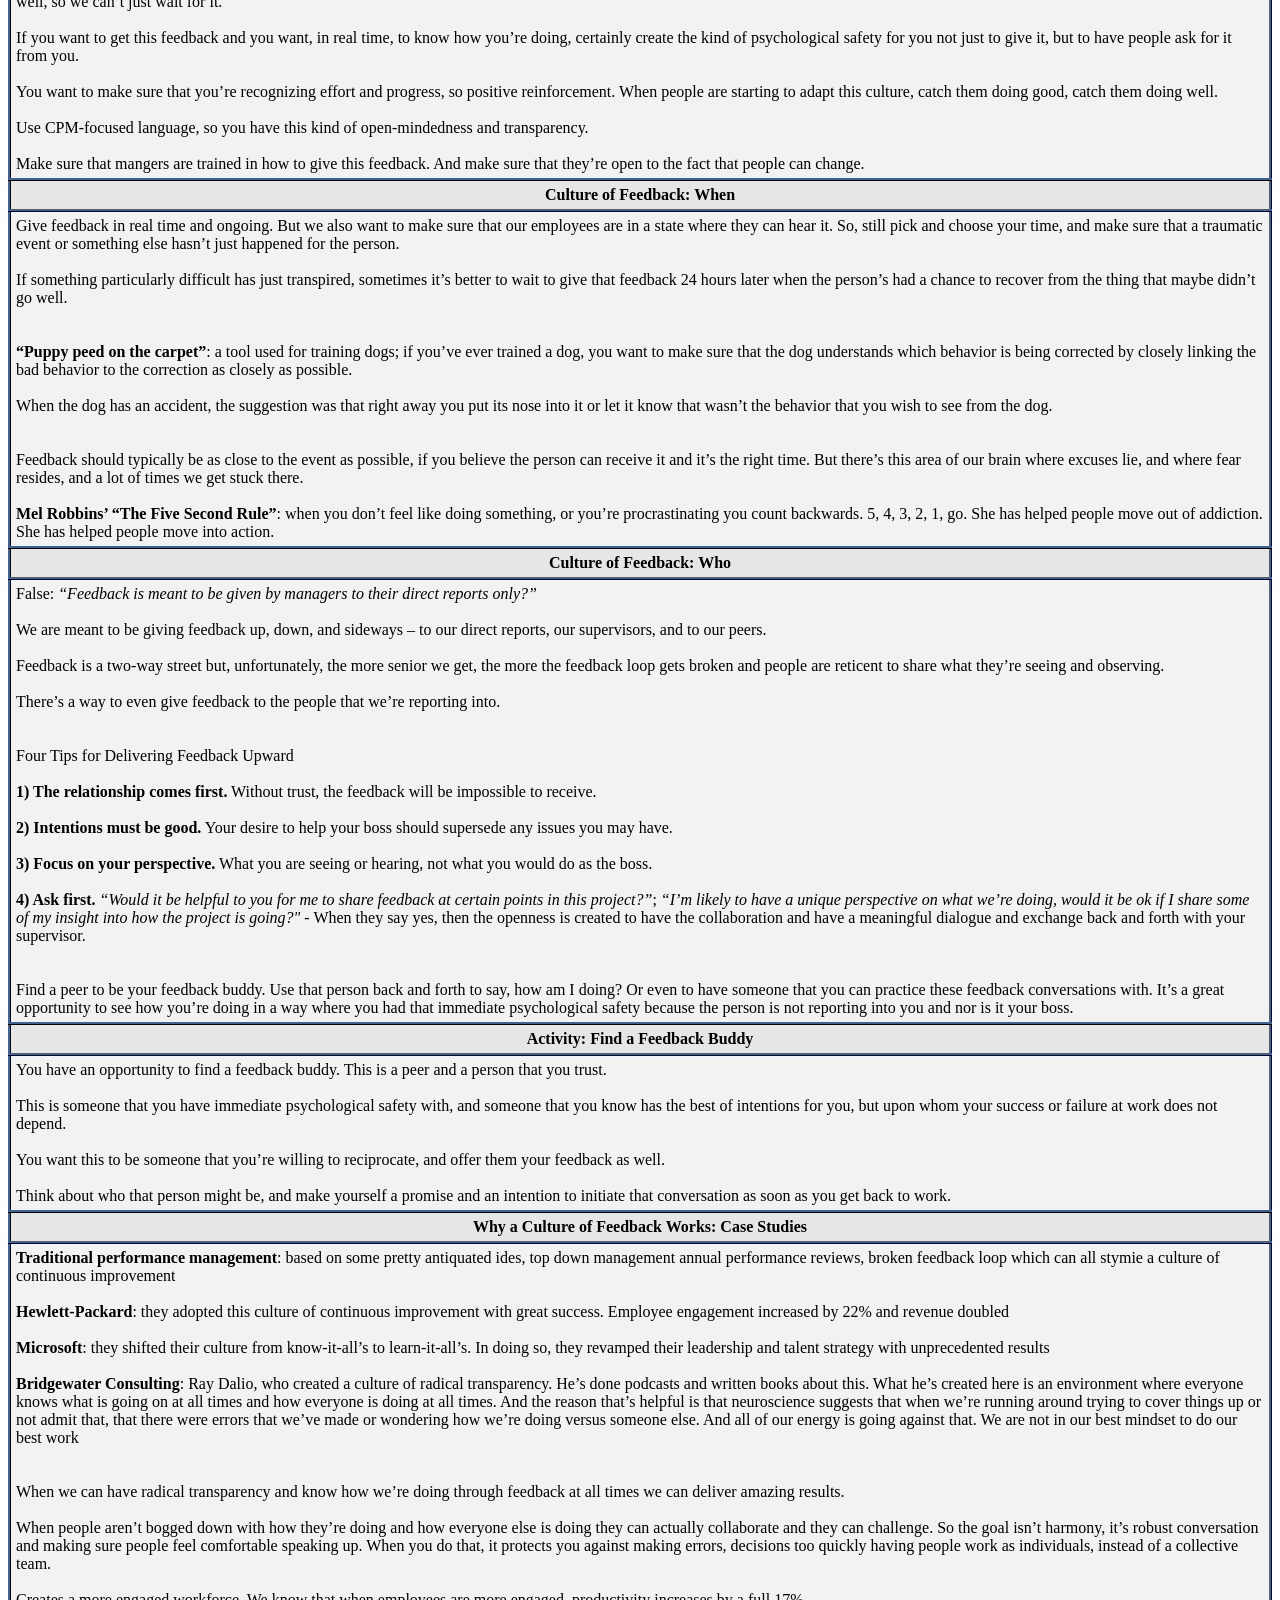
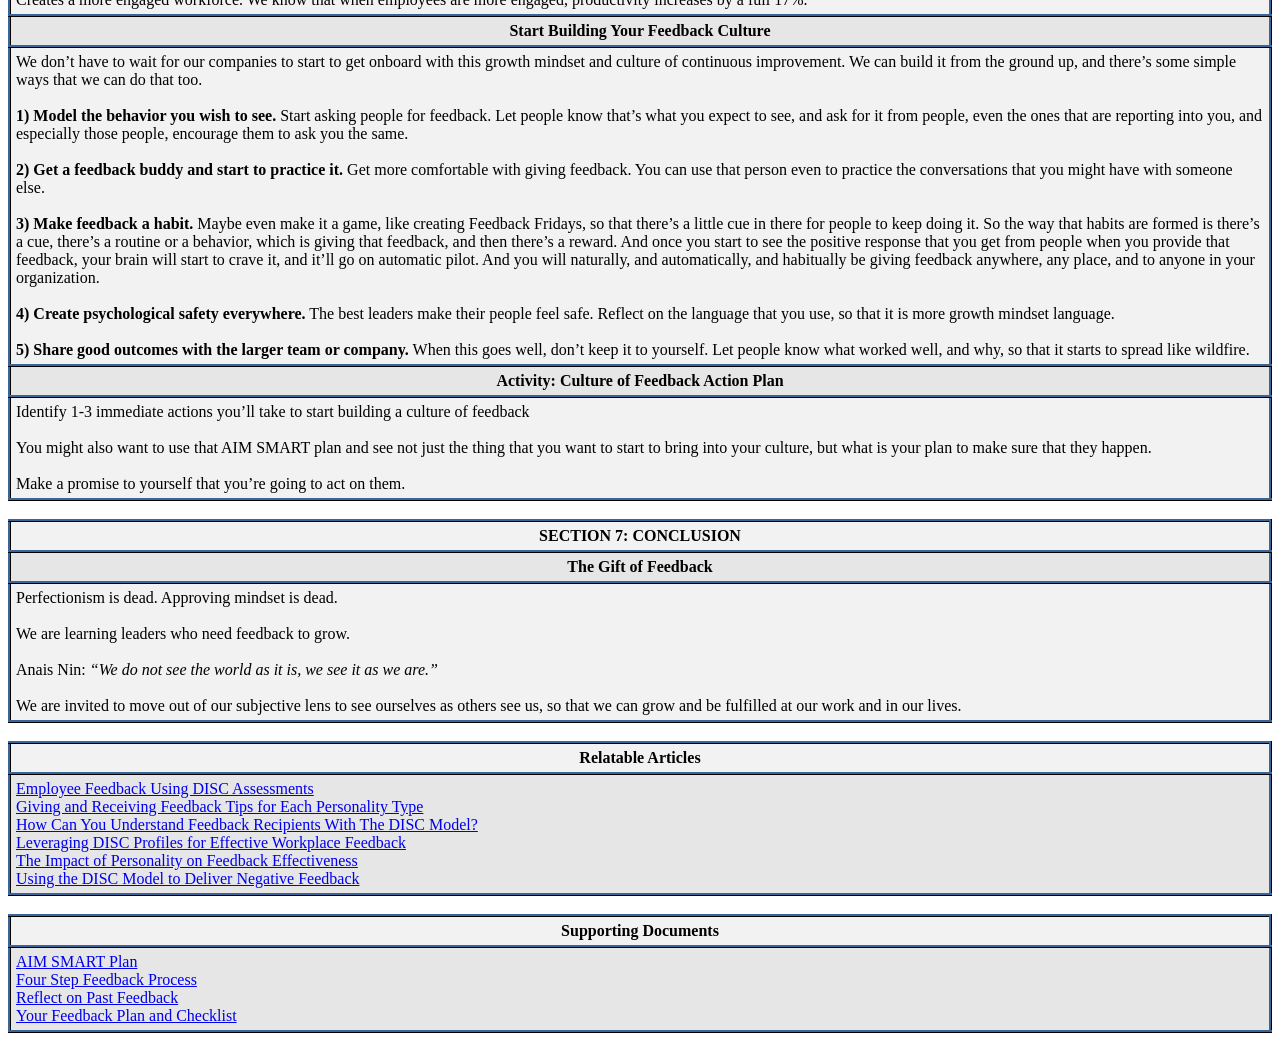
==== commit cfff4ec4: "Update index.html" ====
--- a/index.html
+++ b/index.html
@@ -5,8 +5,11 @@
     <!-- 09/10/2024 Update: Continuation to Section 5 and fixing the breaks-->
     <!-- 09/13/2024 Update: Making "My Results" table two-column-->
 <!-- 13-18th Sprint Update: N/A-->
-<!-- 14th Sprint Update: 12/14/2024 (Deadline: 12/22/2024)-->
+<!-- 19th Sprint Update: 12/14/2024 (Deadline: 12/22/2024)-->
     <!-- Added "M Logo.png", meta** parameters, & title in <head>-->
+<!-- 20th-25th Sprint Update: N/A-->
+<!-- 26th Sprint Update: 03/29/2025 (Deadline: 03/30/2025)-->
+    <!-- Added scroll-up button-->
         
 <!DOCTYPE html>
 <html>
@@ -18,56 +21,21 @@
     <meta name="viewport" content="width=device-width, initial-scale=1.0">
     <title>DISC Profiling</title>
 </head>
-
 <body>
+<button class="scroll-btn" id="scrollUpBtn">↑</button>
+<script src="script.js"></script>
 <div class="background"></div>
-<div class="center-container"><a href="https://mjamontano.github.io/Career_Portfolio/" class="home-button">Go back to "Career Portfolio"</a></div>
-<br><br>
-<div class="logo">DISC Profiling</div>
-<br>
-<table id="table1">
-    <tr>
-        <th><img src="summary.png" alt="DISC Diagram" class="badge3"></th>
-    </tr>
-</table>
+<div class="center-container"><a href="https://mjamontano.github.io/Career_Portfolio/" class="home-button">Go back to "Career Portfolio"</a></div><br><br>
+<div class="logo">DISC Profiling</div><br>
+<table id="table1"><tr><th><img src="summary.png" alt="DISC Diagram" class="badge3"></th></tr></table>
 <table id="table2">
-    <tr>
-        <th rowspan="2"><img src="QR code.png" alt="QR code for DISC Assessment Test" class="badge1"></th>
-        <th>Introduction</th>
-        <th>Participation</th>
-        <th>Benefits</th>
-    </tr>
-    <tr>
-        <td>DISC is a pop-psych personality system based around four personality types. The DISC system is mostly used with an employment or team building focus. The roots of DISC was a book published in 1928, titled <i>Emotions of Normal People</i>. In it, <b>William Marston</b> theorized that a person would express their emotions in one of four ways, from which come the four letters D I S C. He did not intend to make an assessment, though, and modern DISC does not have all that much in common with Marston's work. In the 1950s a series of industrial psychologists separately used his theory as the basis of a tool for employee selection and organization. Today there are many tests that exist under the name DISC, marketed by various psychological consulting companies for use by human resources departments, each with their own differences. There has been no work using a DISC model in academic psychology since the first work on DISC in the 1950s.</td>        
-        <td>This test is provided for educational use only. It should not be used as psychological advice of any kind and comes without any guarantee of accuracy or fitness for any particular purpose. Also, your responses may be recorded and anonymously used for research or otherwise distributed.</td>       
-        <td><b>Increase self-knowledge</b> - first step to improved skills<br><br><b>Discover your default responses</b> to conflict and change, what motivates you, what causes you stress and how you deal with it<br><br>Learn how to <b>adapt your own communication style</b> to get along better with others<br><br>Foster <b>constructive and creative</b> group interactions<br><br>Facilitate <b>better teamwork and minimize team conflict</b><br><br><b>Develop stronger sales skills</b> by identifying and responding to customer styles<br><br><b>Manage more effectively</b> by understanding the priorities and behavior of staff and team members</td>
-    </tr>
-    <tr>
-        <th rowspan="2"><img src="quotes.png" alt="Quotes per DISC Style" class="badge"></th>
-        <th>Information</th>
-        <th>Procedure</th>
-        <th>Usage</th>
-    </tr>
-    <tr>         
-        <td><b>Non-judgemental</b><br><br>Helps individuals <b>recognise</b> & <b>discuss</b> their <b>behavioural differences</b><br><br>Personal assessment & awareness tool to <b>improve work productivity, communication, and teamwork</b><br><br>Identifies the individual's <b>key strengths and development areas</b>, as well as the <b>goals and fears</b> that typically motivate the individual and underly their expectations of others</td>       
-        <td>The ODAT (Open DISC Assessment Test) was created as a free and open-source tool to match users to a DISC type.<br><br>The test has 16 statements of opinion that you must rate on a five point scale of how much you agree with each. It should take most people 4-6 minutes to complete.</td>        
-        <td>Teamwork<br><br>Team-building<br><br>Communication<br><br>Conflict resolution<br><br>Leadership<br><br>Motivation<br><br>Diversity & cultural difference<br><br>Coaching skills for managers</td>
-    </tr>
-    <tr>
-        <th colspan="2">Personality Type</th>
-        <th>Strengths</th>
-        <th>Weaknesses</th>
-    </tr>
-    <tr>
-        <td colspan="2"><img src="dominance.png" alt="Dominance"></td>
-        <td>they want to achieve something<br><br>fast-paced<br><br>have a big appetite for risk<br><br>getting things done</td>
-        <td>don't care so much about other people's emotions</td>
-    </tr>
-    <tr>
-        <td colspan="2"><img src="influence.png" alt="Influence"></td>
-        <td>lots of ideas<br><br>shares fast pace with the dominant person<br><br>enjoy talking and sharing stories<br><br>overall, like to have a more positive environment (not all, but most of them)<br><br>great at meeting new people, connecting with new people</td>
-        <td>not the greatest listeners<br><br>not so great at keeping promises / commitment</td>
-    </tr>
+    <tr><th rowspan="2"><img src="QR code.png" alt="QR code for DISC Assessment Test" class="badge1"></th><th>Introduction</th><th>Participation</th><th>Benefits</th></tr>
+    <tr><td>DISC is a pop-psych personality system based around four personality types. The DISC system is mostly used with an employment or team building focus. The roots of DISC was a book published in 1928, titled <i>Emotions of Normal People</i>. In it, <b>William Marston</b> theorized that a person would express their emotions in one of four ways, from which come the four letters D I S C. He did not intend to make an assessment, though, and modern DISC does not have all that much in common with Marston's work. In the 1950s a series of industrial psychologists separately used his theory as the basis of a tool for employee selection and organization. Today there are many tests that exist under the name DISC, marketed by various psychological consulting companies for use by human resources departments, each with their own differences. There has been no work using a DISC model in academic psychology since the first work on DISC in the 1950s.</td><td>This test is provided for educational use only. It should not be used as psychological advice of any kind and comes without any guarantee of accuracy or fitness for any particular purpose. Also, your responses may be recorded and anonymously used for research or otherwise distributed.</td><td><b>Increase self-knowledge</b> - first step to improved skills<br><br><b>Discover your default responses</b> to conflict and change, what motivates you, what causes you stress and how you deal with it<br><br>Learn how to <b>adapt your own communication style</b> to get along better with others<br><br>Foster <b>constructive and creative</b> group interactions<br><br>Facilitate <b>better teamwork and minimize team conflict</b><br><br><b>Develop stronger sales skills</b> by identifying and responding to customer styles<br><br><b>Manage more effectively</b> by understanding the priorities and behavior of staff and team members</td></tr>
+    <tr><th rowspan="2"><img src="quotes.png" alt="Quotes per DISC Style" class="badge"></th><th>Information</th><th>Procedure</th><th>Usage</th></tr>
+    <tr><td><b>Non-judgemental</b><br><br>Helps individuals <b>recognise</b> & <b>discuss</b> their <b>behavioural differences</b><br><br>Personal assessment & awareness tool to <b>improve work productivity, communication, and teamwork</b><br><br>Identifies the individual's <b>key strengths and development areas</b>, as well as the <b>goals and fears</b> that typically motivate the individual and underly their expectations of others</td><td>The ODAT (Open DISC Assessment Test) was created as a free and open-source tool to match users to a DISC type.<br><br>The test has 16 statements of opinion that you must rate on a five point scale of how much you agree with each. It should take most people 4-6 minutes to complete.</td><td>Teamwork<br><br>Team-building<br><br>Communication<br><br>Conflict resolution<br><br>Leadership<br><br>Motivation<br><br>Diversity & cultural difference<br><br>Coaching skills for managers</td></tr>
+    <tr></tr><th colspan="2">Personality Type</th><th>Strengths</th><th>Weaknesses</th></tr>
+    <tr><td colspan="2"><img src="dominance.png" alt="Dominance"></td><td>they want to achieve something<br><br>fast-paced<br><br>have a big appetite for risk<br><br>getting things done</td><td>don't care so much about other people's emotions</td>/tr>
+    <tr><td colspan="2"><img src="influence.png" alt="Influence"></td><td>lots of ideas<br><br>shares fast pace with the dominant person<br><br>enjoy talking and sharing stories<br><br>overall, like to have a more positive environment (not all, but most of them)<br><br>great at meeting new people, connecting with new people</td><td>not the greatest listeners<br><br>not so great at keeping promises / commitment</td></tr>
     <tr>
         <td colspan="2"><img src="steadiness.png" alt="Steadiness"></td>
         <td>very consistent<br><br>making sure everyone's okay<br><br>hears the viewpoint from everyone who's in the room<br><br>story of turtle and rabbit race - slow and steady by being consistent<br><br>practice over and over again<br><br>people-oriented as well like I's, but they listen</td>
--- a/styles.css
+++ b/styles.css
@@ -1,8 +1,25 @@
-/* 7th Sprint Update: 06/25/2024 (Deadline: 07/07/2024) 
-    Changed color scheme from #0000cc to rgba(26, 46, 70, 1) & rgba(194, 0, 0 , 0.80)
-    Added classes .background, .center-container, .home-button, .home-button:hover */
+    /* Style for the Scroll Up button */
+    .scroll-btn {
+        position: fixed;
+        bottom: 30px;
+        right: 30px;
+        background-color: rgba(194, 0, 0 , 1);
+        color: white;
+        border: solid;
+        border-radius: 50%;
+        border-color: black;
+        padding: 15px;
+        font-size: 18px;
+        cursor: pointer;
+        display: none; /* Initially hidden */
+        transition: opacity 0.3s;
+    }
 
-<style>
+    .scroll-btn:hover {
+        background-color: rgba(26, 46, 70, 1);
+        color: white;
+    }
+
     body {
         background-color: #ffffff; /* Set your desired background color */
     }
@@ -137,5 +154,3 @@
         width: 500px;
         text-align: left;
     }
-
-</style>
